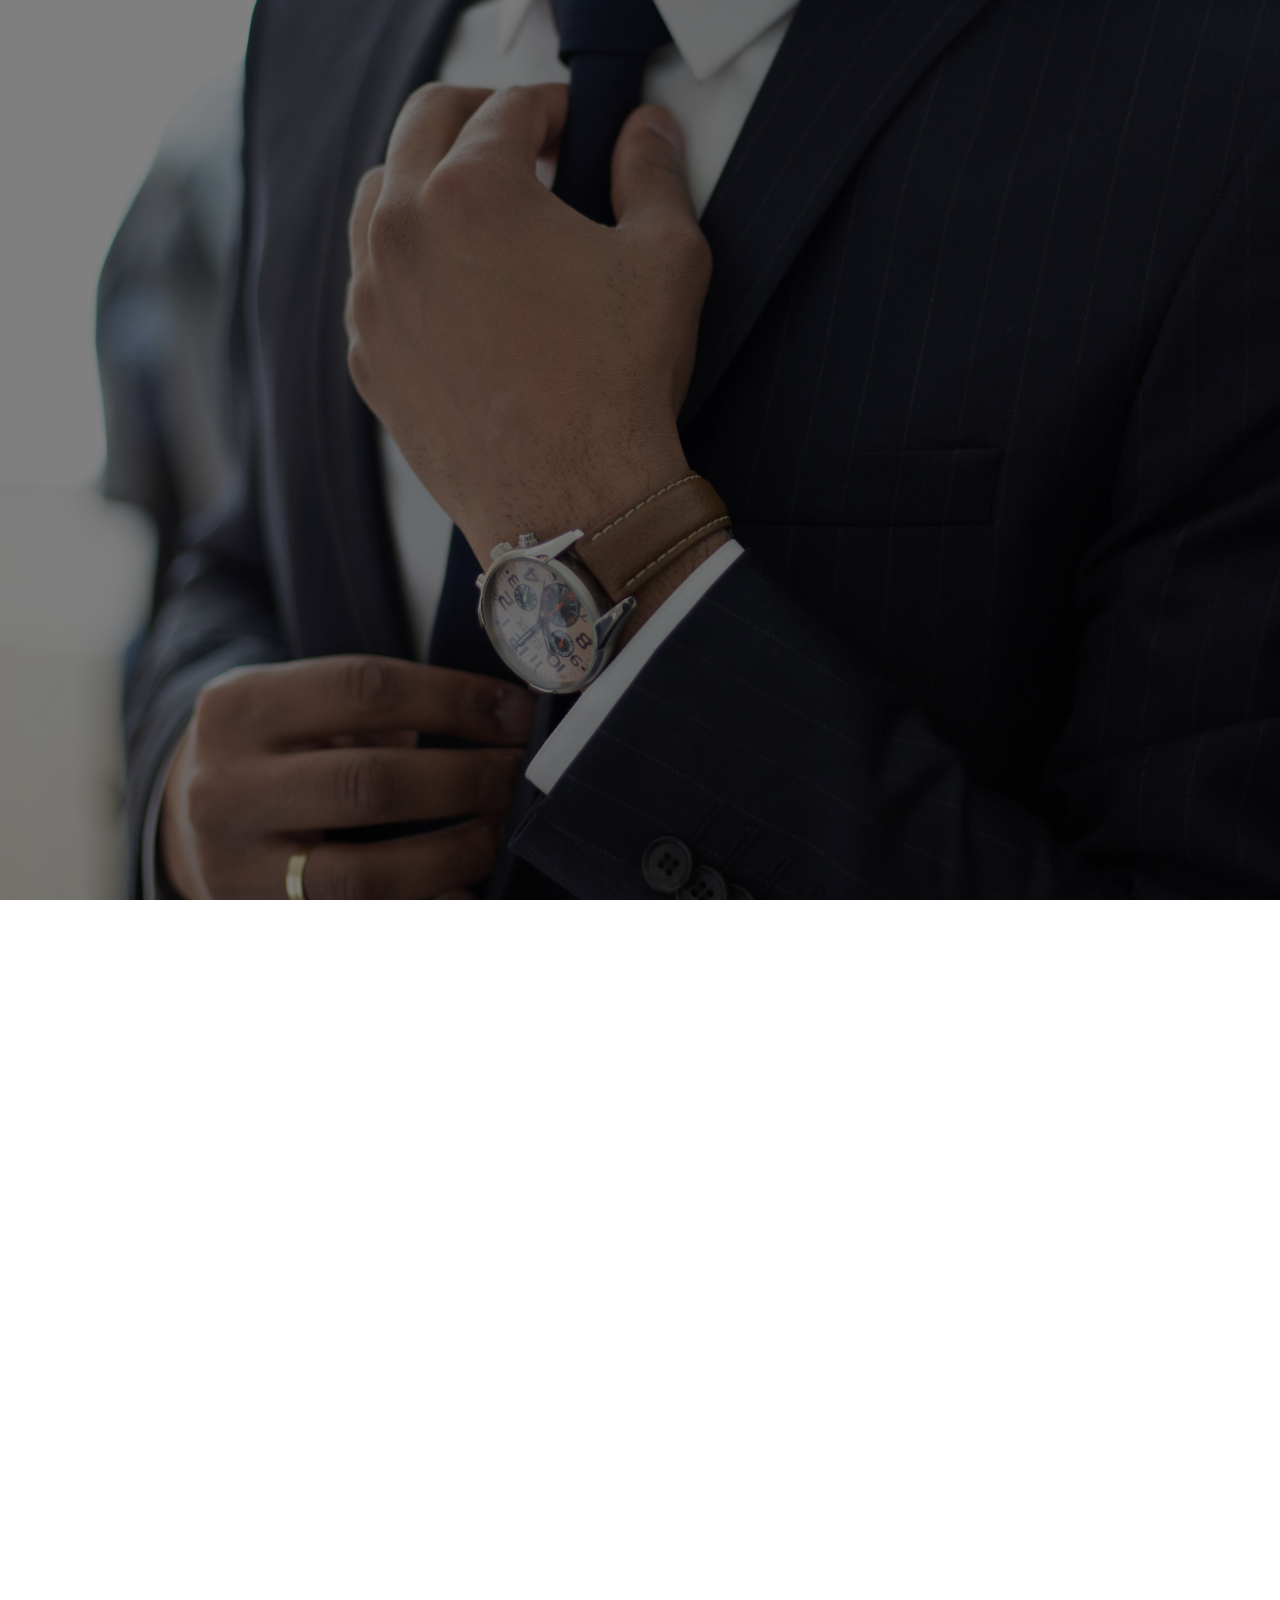
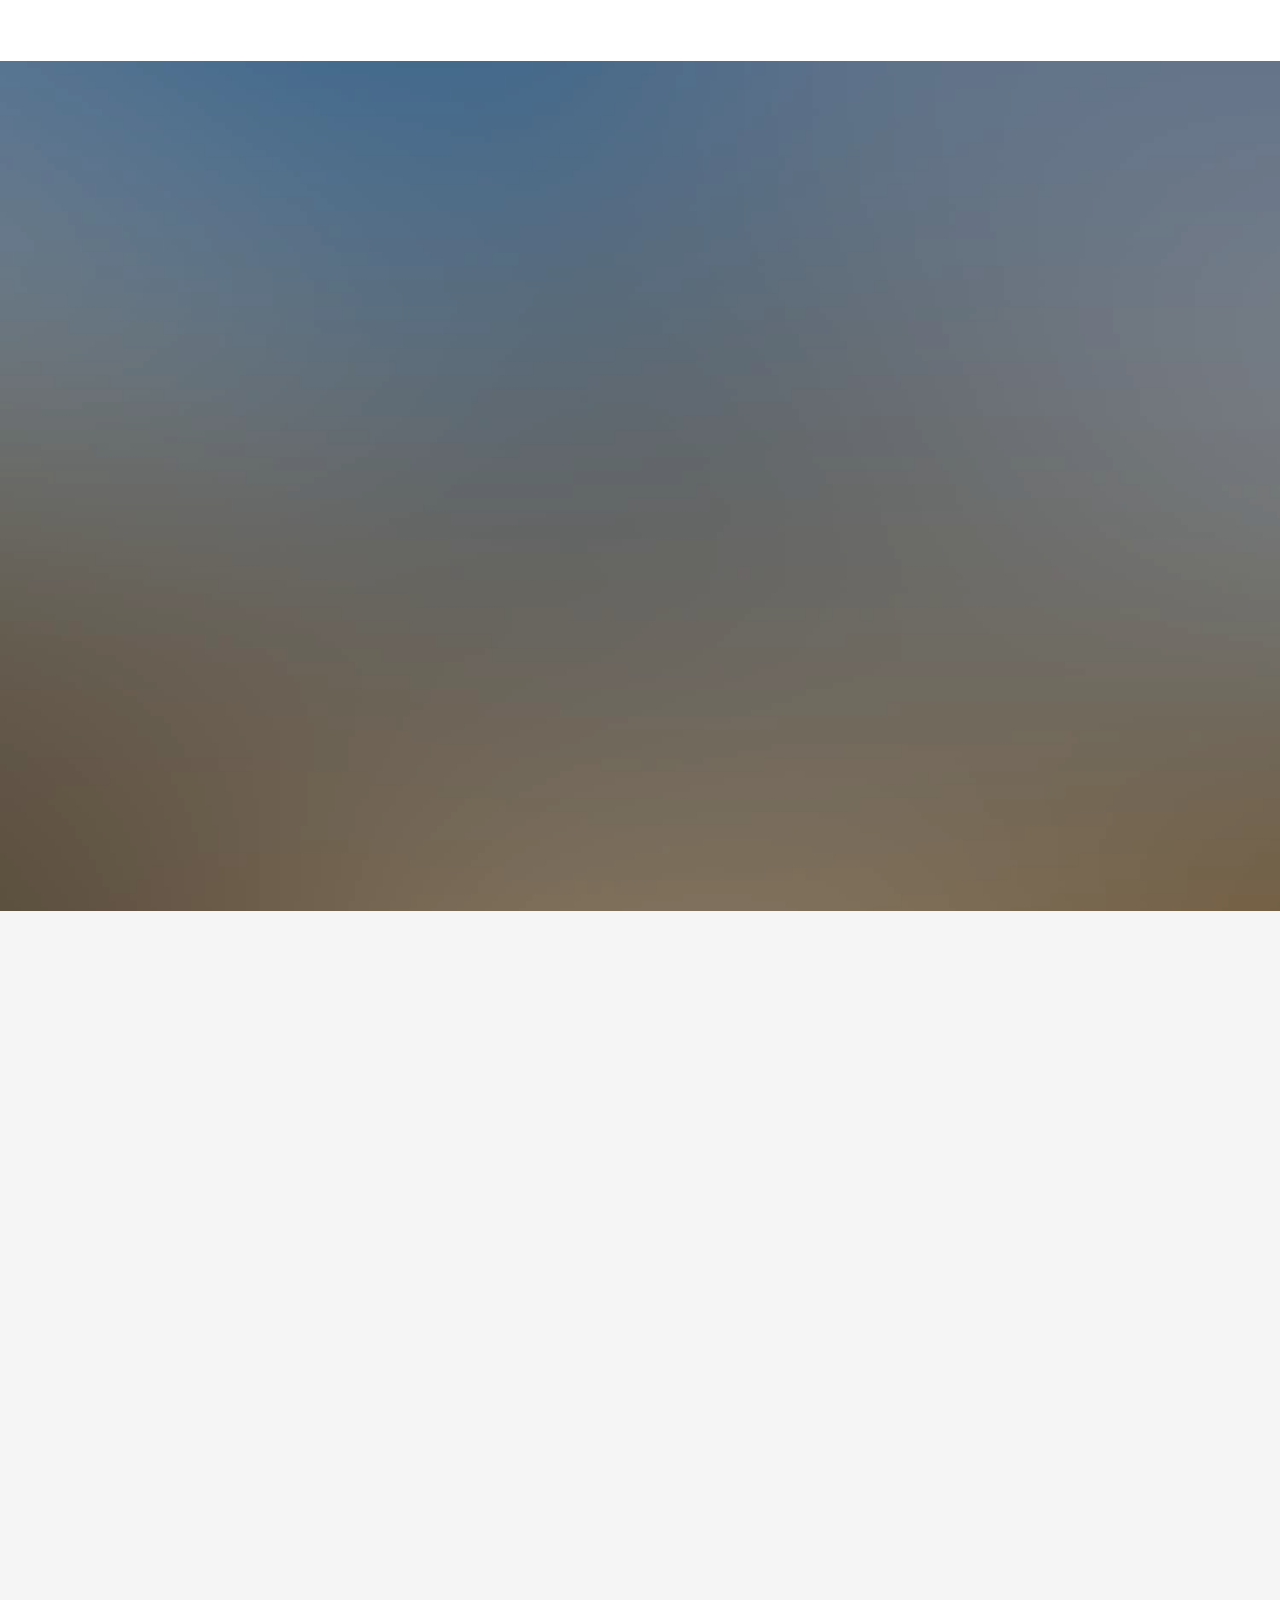
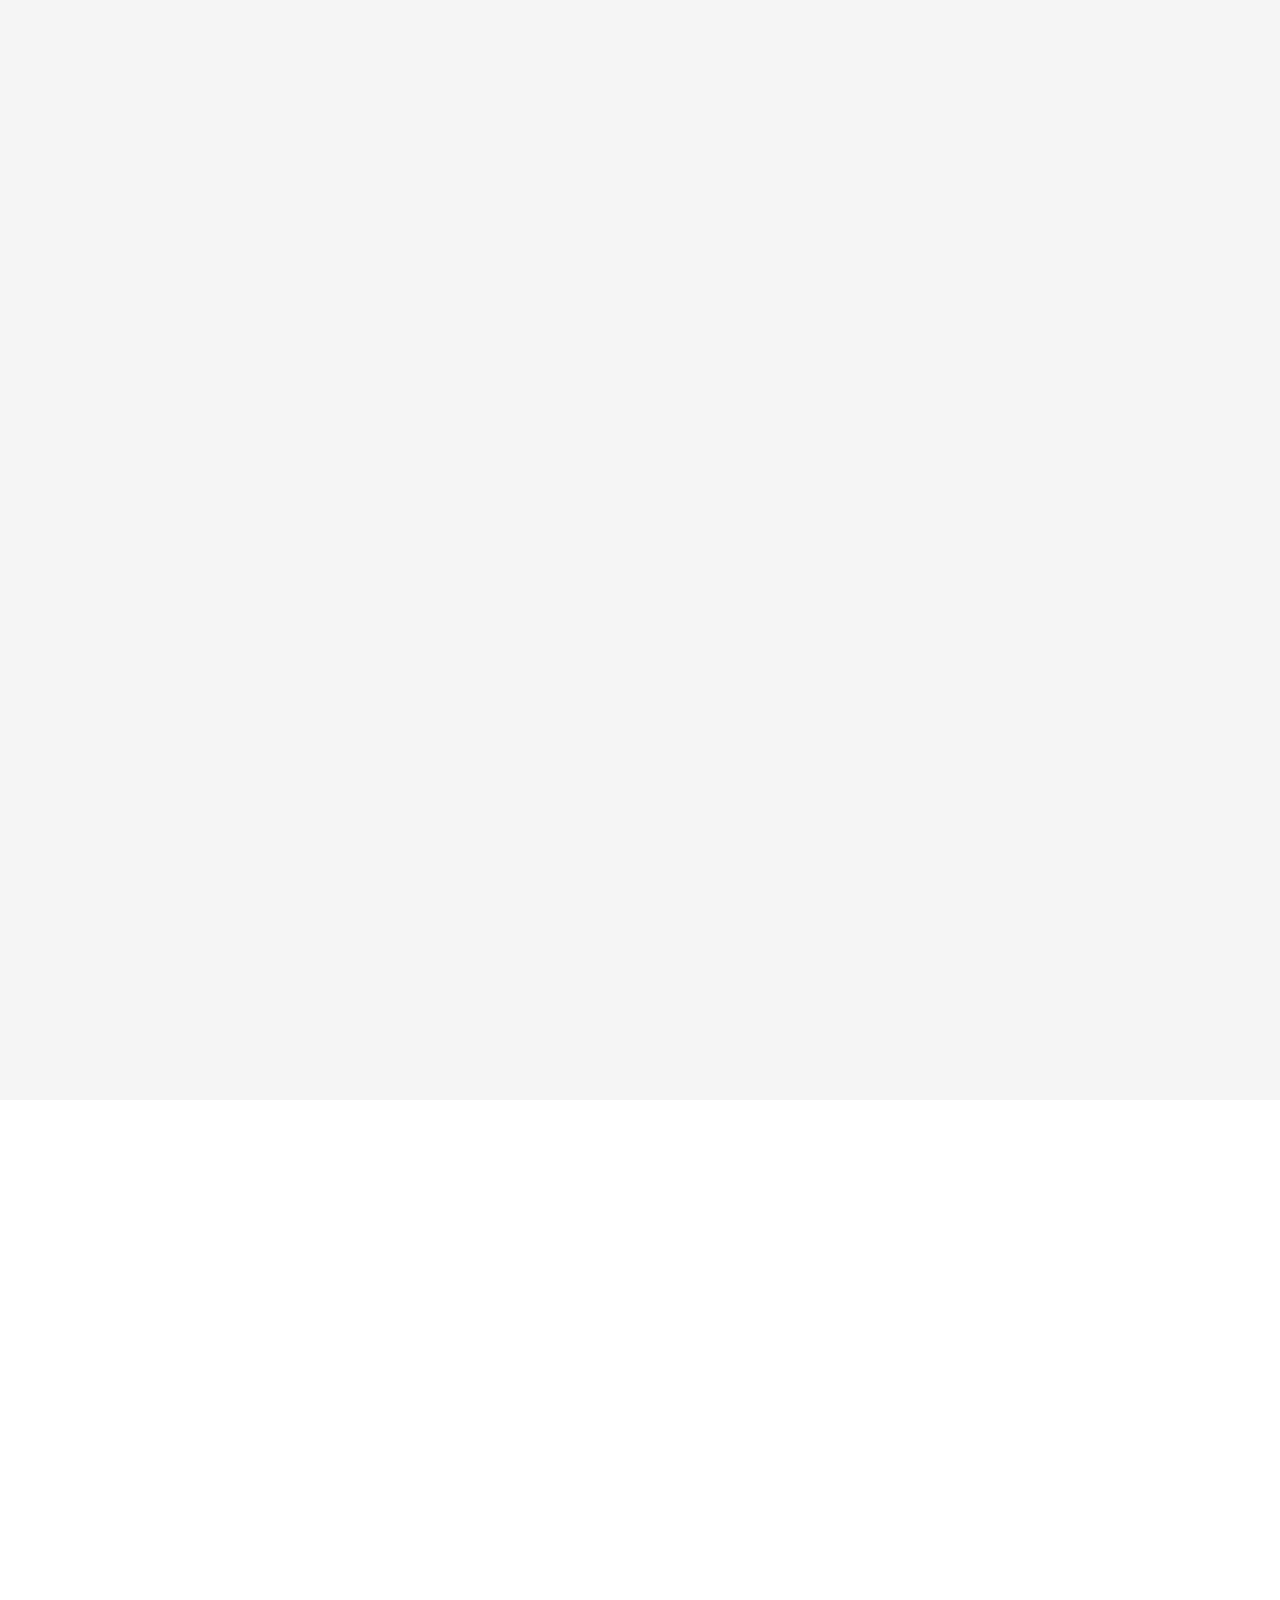
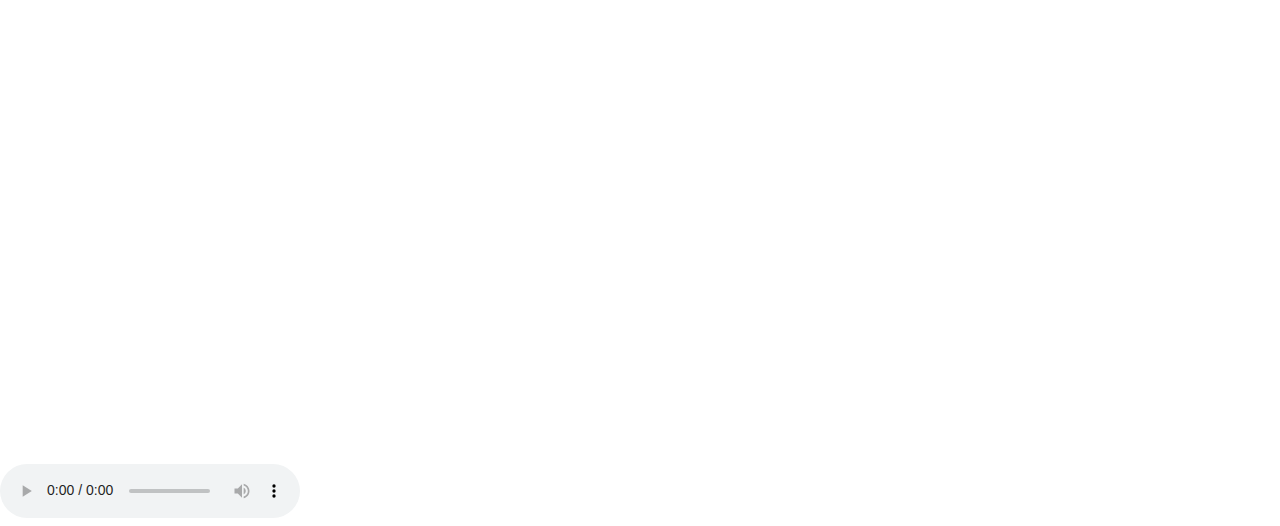
==== index.html @ 7c589dc5 "1" ====
<!DOCTYPE html>
<!--[if lt IE 7]>      <html class="no-js lt-ie9 lt-ie8 lt-ie7"> <![endif]-->
<!--[if IE 7]>         <html class="no-js lt-ie9 lt-ie8"> <![endif]-->
<!--[if IE 8]>         <html class="no-js lt-ie9"> <![endif]-->
<!--[if gt IE 8]><!--> <html class="no-js"> <!--<![endif]-->
	<head>
	<meta charset="utf-8">
	<meta http-equiv="X-UA-Compatible" content="IE=edge">
	<title>Aldian & Nadya Wedding invitation</title>
	<meta name="viewport" content="width=device-width, initial-scale=1">
	<meta name="description" content="Free HTML5 Template by FREEHTML5.CO" />
	<meta name="keywords" content="free html5, free template, free bootstrap, html5, css3, mobile first, responsive" />
	<meta name="author" content="FREEHTML5.CO" />

  <!-- 
	//////////////////////////////////////////////////////

	FREE HTML5 TEMPLATE 
	DESIGNED & DEVELOPED by FREEHTML5.CO
		
	Website: 		http://freehtml5.co/
	Email: 			info@freehtml5.co
	Twitter: 		http://twitter.com/fh5co
	Facebook: 		https://www.facebook.com/fh5co

	//////////////////////////////////////////////////////
	 -->

  	<!-- Facebook and Twitter integration -->
	<meta property="og:title" content=""/>
	<meta property="og:image" content=""/>
	<meta property="og:url" content=""/>
	<meta property="og:site_name" content=""/>
	<meta property="og:description" content=""/>
	<meta name="twitter:title" content="" />
	<meta name="twitter:image" content="" />
	<meta name="twitter:url" content="" />
	<meta name="twitter:card" content="" />

	<link href='https://fonts.googleapis.com/css?family=Work+Sans:400,300,600,400italic,700' rel='stylesheet' type='text/css'>
	<link href="https://fonts.googleapis.com/css?family=Sacramento" rel="stylesheet">
	
	<!-- Animate.css -->
	<link rel="stylesheet" href="css/animate.css">
	<!-- Icomoon Icon Fonts-->
	<link rel="stylesheet" href="css/icomoon.css">
	<!-- Bootstrap  -->
	<link rel="stylesheet" href="css/bootstrap.css">

	<!-- Magnific Popup -->
	<link rel="stylesheet" href="css/magnific-popup.css">

	<!-- Owl Carousel  -->
	<link rel="stylesheet" href="css/owl.carousel.min.css">
	<link rel="stylesheet" href="css/owl.theme.default.min.css">

	<!-- Theme style  -->
	<link rel="stylesheet" href="css/style.css">

	<!-- Modernizr JS -->
	<script src="js/modernizr-2.6.2.min.js"></script>
	<!-- FOR IE9 below -->
	<!--[if lt IE 9]>
	<script src="js/respond.min.js"></script>
	<![endif]-->


	

	</head>
	<body>
		
	<div class="fh5co-loader"></div>
	
	<div id="page">
	<nav class="fh5co-nav" role="navigation">
		<div class="container">
			<div class="row">
				<div class="col-xs-2">
					<div id="fh5co-logo"><a href="index.html">Wedding<strong>.</strong></a></div>
					
				</div>
				<!-- <div class="col-xs-10 text-right menu-1">
					<ul>
						<li class="active"><a href="index.html">Home</a></li>
						<li><a href="about.html">Story</a></li>
						<li class="has-dropdown">
							<a href="services.html">Services</a>
							<ul class="dropdown">
								<li><a href="#">Web Design</a></li>
								<li><a href="#">eCommerce</a></li>
								<li><a href="#">Branding</a></li>
								<li><a href="#">API</a></li> -->
							</ul>
						</li>
						<li class="has-dropdown">
							<a href="gallery.html">Gallery</a>
							<ul class="dropdown">
								<li><a href="#">HTML5</a></li>
								<li><a href="#">CSS3</a></li>
								<li><a href="#">Sass</a></li>
								<li><a href="#">jQuery</a></li>
							</ul>
						</li>
						<li><a href="contact.html">Contact</a></li>
					</ul>
				</div>
			</div>
			
		</div>
	</nav>

	<header id="fh5co-header" class="fh5co-cover" role="banner" style="background-image:url(images/jaz.jpg);" data-stellar-background-ratio="0.5">
		<div class="overlay"></div>
		<div class="container">
			<div class="row">
				<div class="col-md-8 col-md-offset-2 text-center">
					<div class="display-t">
						<div class="display-tc animate-box" data-animate-effect="fadeIn">
							<h1>Aldian &amp; Nadya</h1>
							<h2>We Are Getting Married</h2>
							<div class="simply-countdown simply-countdown-one"></div>
							<!-- <p><a href="#" class="btn btn-default btn-sm">Save the date</a></p> -->
							
						</div>
					</div>
				</div>
			</div>
		</div>
	</header>

	<div id="fh5co-couple">
		<div class="container">
			<div class="row">
				<div class="col-md-8 col-md-offset-2 text-center fh5co-heading animate-box">
					<h2>Hello!</h2>
					<h3>December 8th, 2022 </h3>
					<p>We invited you to celebrate our wedding</p>
				</div>
			</div>
			<div class="couple-wrap animate-box">
				<div class="couple-half">
					<div class="groom">
						<img src="images/profile2.JPEG" alt="groom" class="img-responsive">
					</div>
					<div class="desc-groom">
						<h3>Aldian Ramadhan</h3>
						<p>You know i'm not cool at writing things. But, have i told you how lucky i am to have you in my life? I need you, always. Hope we can stand together for facing all that shit happens in the future. I love you.</p>
					</div>
				</div>
				<p class="heart text-center"><i class="icon-heart2"></i></p>
				<div class="couple-half">
					<div class="bride">
						<img src="images/profile.JPEG" alt="groom" class="img-responsive">
					</div>
					<div class="desc-bride">
						<h3>Nadya Rechtta Utami</h3>
						<p>I already told you, the first time I found you, it felt like there was a cool air that greeted me feeling very peaceful. it turns out that peace is what I have been looking for, thank you for bringing peace into my life, I will be the happiest woman on our wedding day.</p>
					</div>
				</div>
			</div>
		</div>
	</div>

	<div id="fh5co-event" class="fh5co-bg" style="background-image:url(images/img_bg_3.jpg);">
		<div class="overlay"></div>
		<div class="container">
			<div class="row">
				<div class="col-md-8 col-md-offset-2 text-center fh5co-heading animate-box">
					<span>Our Special Events</span>
					<h2>Wedding Events</h2>
				</div>
			</div>
			<div class="row">
				<div class="display-t">
					<div class="display-tc">
						<div class="col-md-10 col-md-offset-1">
							<div class="col-md-6 col-sm-6 text-center">
								<div class="event-wrap animate-box">
									<h3>Main Ceremony</h3>
									<div class="event-col">
										<i class="icon-clock"></i>
										<span>9:00 AM</span>
										<span>8:00 PM</span>
									</div>
									<div class="event-col">
										<i class="icon-calendar"></i>
										<span>Thursday 8</span>
										<span>December, 2022</span>
									</div>
									<p>We really hope you will attend to our wedding because this party will not be memorable without your presence.</p>
									<p> </p>
								</div>
							</div>
							<div class="col-md-6 col-sm-6 text-center">
								<div class="event-wrap animate-box">
									<h3>Here's the Map</h3>
									<!-- <div class="event-col"> -->
										<p><a href="https://goo.gl/maps/DdukNkzrxio6ZBZq5" class="btn btn-default btn-sm">Google Maps</a></p>
										<p>Kp Cirende RT 002 RW 005, Pasir Nangka. Kec Tigaraksa, Kabupaten Tanggerang, Banten.</p>
									</div>
									<!-- <p>alamat</p> -->
								</div>
							</div>
						</div>
					</div>
				</div>
			</div>
		</div>
	</div>

	<div id="fh5co-gallery" class="fh5co-section-gray">
		<div class="container">
			<div class="row">
				<div class="col-md-8 col-md-offset-2 text-center fh5co-heading animate-box">
					<span>Our Memories</span>
					<h2>Wedding Gallery</h2>
					<p>After a year passed, we got to know each other and this relationship deepened despite the many arguments we had, when distance separated us and we met again it was like we fell in love again so we both decided to live together because we realized that we needed each other.</p>
				</div>
			</div>
			<div class="row row-bottom-padded-md">
				<div class="col-md-12">
					<ul id="fh5co-gallery-list">
						
						<li class="one-third animate-box" data-animate-effect="fadeIn" style="background-image: url(images/9.jpg); "> 
						<a href="images/9.jpg">
							<div class="case-studies-summary">
								<span></span>
								<h2></h2>
							</div>
						</a>
					</li>
					<li class="one-third animate-box" data-animate-effect="fadeIn" style="background-image: url(images/10.jpg); ">
						<a href="images/10.jpg" class="color-2">
							<div class="case-studies-summary">
								<span></span>
								<h2></h2>
							</div>
						</a>
					</li>


					<li class="one-third animate-box" data-animate-effect="fadeIn" style="background-image: url(images/11.jpg); ">
						<a href="images/11.jpg" class="color-3">
							<div class="case-studies-summary">
								<span> </span>
								<h2></h2>
							</div>
						</a>
					</li>
					<li class="one-third animate-box" data-animate-effect="fadeIn" style="background-image: url(images/4.jpg); ">
						<a href="images/4.jpg" class="color-4">
							<div class="case-studies-summary">
								<span> </span>
								<h2></h2>
							</div>
						</a>
					</li>

						<li class="one-third animate-box" data-animate-effect="fadeIn" style="background-image: url(images/14.jpg); ">
							<a href="images/14.jpg" class="color-3">
								<div class="case-studies-summary">
									<span></span>
									<h2></h2>
								</div>
							</a>
						</li>
						<li class="one-third animate-box" data-animate-effect="fadeIn" style="background-image: url(images/5.jpg); ">
							<a href="images/5.jpg" class="color-4">
								<div class="case-studies-summary">
									<span></span>
									<h2></h2>
								</div>
							</a>
						</li>

						<li class="one-third animate-box" data-animate-effect="fadeIn" style="background-image: url(images/7.jpg); ">
							<a href="images/7.jpg" class="color-4">
								<div class="case-studies-summary">
									<span></span>
									<h2></h2>
								</div>
							</a>
						</li>

						<li class="one-third animate-box" data-animate-effect="fadeIn" style="background-image: url(images/6.jpg); "> 
							<a href="images/6.jpg" class="color-5">
								<div class="case-studies-summary">
									<span></span>
									<h2></h2>
								</div>
							</a>
						</li>
						<li class="one-third animate-box" data-animate-effect="fadeIn" style="background-image: url(images/8.jpg); ">
							<a href="images/8.jpg" class="color-6">
								<div class="case-studies-summary">
									<span></span>
									<h2></h2>
								</div>
							</a>
						</li>
					</ul>		
				</div>
			</div>
		</div>
	</div>

	<div id="fh5co-testimonial">
		<div class="container">
			<div class="row">
				<div class="row animate-box">
					<div class="col-md-8 col-md-offset-2 text-center fh5co-heading">
						<span>Best Wishes</span>
						<h2>Friends Wishes</h2>
					</div>
				</div>
				<div class="row">
					<div class="col-md-12 animate-box">
						<div class="wrap-testimony">
							<div class="owl-carousel-fullwidth">
								<div class="item">
									<div class="testimony-slide active text-center">
										<figure>
											<img src="images/couple-1.jpg" alt="user">
										</figure>
										<span>Hilman Hibabullah</a></span>
										<blockquote>
											<p>bisa nikah juga yak</p>
										</blockquote>
									</div>
								</div>
								<div class="item">
									<div class="testimony-slide active text-center">
										<figure>
											<img src="images/couple-2.jpg" alt="user">
										</figure>
										<span>Maya </a></span>
										<blockquote>
											<p>Akhirnyaaa setelah sekian purnama ketemu juga sang belawahan jiwa...
												Semoga kelak jadi keluarga bahagia yang Sakinah Mawaddah Warahmah.
												Di beri anak-anak yang soleh & solehah </p>
										</blockquote>
									</div>
								</div>
								<div class="item">
									<div class="testimony-slide active text-center">
										<figure>
											<img src="images/couple-2.jpg" alt="user">
										</figure>
										<span>Adi Supriadi <a href="#" class="twitter">Twitter</a></span>
										<blockquote>
											<p>Happy wedding buat aldian dan nadya, semoga diberikan kelancaran acaranya dan dijadikan keluarga sakinah mawaddah warrohmah aamiin ..... 🤲
												Sorry banget gua blm bisa datang ye al. 🙏🙏😓</p>
										</blockquote>
									</div>
								</div>
								<div class="item">
									<div class="testimony-slide active text-center">
										<figure>
											<img src="images/couple-3.jpg" alt="user">
										</figure>
										<span>Latusya</a></span>
										<blockquote>
											<p>congratulation for my great, lucky, handsome and beauty brides, finally engga jagaian jodoh orang lagi" 😂</p>
										</blockquote>
									</div>
								</div>
							</div>
						</div>
					</div>
				</div>
			</div>
		</div>

		
	</div>

	<!-- <div id="fh5co-services" class="fh5co-section-gray">
		<div class="container">
			
			<div class="row animate-box">
				<div class="col-md-8 col-md-offset-2 text-center fh5co-heading">
					<h2>We Offer Services</h2>
					<p>Dignissimos asperiores vitae velit veniam totam fuga molestias accusamus alias autem provident. Odit ab aliquam dolor eius.</p>
				</div>
			</div>

			<div class="row">
				<div class="col-md-6">
					<div class="feature-left animate-box" data-animate-effect="fadeInLeft">
						<span class="icon">
							<i class="icon-calendar"></i>
						</span>
						<div class="feature-copy">
							<h3>We Organized Events</h3>
							<p>Facilis ipsum reprehenderit nemo molestias. Aut cum mollitia reprehenderit. Eos cumque dicta adipisci architecto culpa amet.</p>
						</div>
					</div>

					<div class="feature-left animate-box" data-animate-effect="fadeInLeft">
						<span class="icon">
							<i class="icon-image"></i>
						</span>
						<div class="feature-copy">
							<h3>Photoshoot</h3>
							<p>Facilis ipsum reprehenderit nemo molestias. Aut cum mollitia reprehenderit. Eos cumque dicta adipisci architecto culpa amet.</p>
						</div>
					</div>

					<div class="feature-left animate-box" data-animate-effect="fadeInLeft">
						<span class="icon">
							<i class="icon-video"></i>
						</span>
						<div class="feature-copy">
							<h3>Video Editing</h3>
							<p>Facilis ipsum reprehenderit nemo molestias. Aut cum mollitia reprehenderit. Eos cumque dicta adipisci architecto culpa amet.</p>
						</div>
					</div>

				</div>

				<div class="col-md-6 animate-box">
					<div class="fh5co-video fh5co-bg" style="background-image: url(images/img_bg_3.jpg); ">
						<a href="https://vimeo.com/channels/staffpicks/93951774" class="popup-vimeo"><i class="icon-video2"></i></a>
						<div class="overlay"></div>
					</div>
				</div>
			</div>

			
		</div>
	</div> -->


	<!-- <div id="fh5co-started" class="fh5co-bg" style="background-image:url(images/img_bg_4.jpg);">
		<div class="overlay"></div>
		<div class="container">
			<div class="row animate-box">
				<div class="col-md-8 col-md-offset-2 text-center fh5co-heading">
					<h2>Are You Attending?</h2>
					<p>Please Fill-up the form to notify you that you're attending. Thanks.</p>
				</div>
			</div>
			<div class="row animate-box">
				<div class="col-md-10 col-md-offset-1">
					<form class="form-inline">
						<div class="col-md-4 col-sm-4">
							<div class="form-group">
								<label for="name" class="sr-only">Name</label>
								<input type="name" class="form-control" id="name" placeholder="Name">
							</div>
						</div>
						<div class="col-md-4 col-sm-4">
							<div class="form-group">
								<label for="email" class="sr-only">Email</label>
								<input type="email" class="form-control" id="email" placeholder="Email">
							</div>
						</div>
						<div class="col-md-4 col-sm-4">
							<button type="submit" class="btn btn-default btn-block">I am Attending</button>
						</div>
					</form>
				</div>
			</div>
		</div>
	</div> -->

	<footer id="fh5co-footer" role="contentinfo">
		<div class="container">

			<div class="row copyright">
				<div class="col-md-12 text-center">
					<p>
						<!-- <small class="block">&copy; 2016 Free HTML5. All Rights Reserved.</small> 
						<small class="block">Designed by <a href="http://freehtml5.co/" target="_blank">FREEHTML5.co</a> Demo Images: <a href="http://unsplash.co/" target="_blank">Unsplash</a></small> -->
					</p>
					<p>
						<ul class="fh5co-social-icons">
							<!-- <li><a href="#"><i class="icon-twitter"></i></a></li>
							<li><a href="#"><i class="icon-facebook"></i></a></li>
							<li><a href="#"><i class="icon-linkedin"></i></a></li>
							<li><a href="#"><i class="icon-dribbble"></i></a></li> -->
						</ul>
					</p>
				</div>
			</div>

		</div>
	</footer>
	</div>

	<div class="gototop js-top">
		<a href="#" class="js-gotop"><i class="icon-arrow-up"></i></a>
	</div>
		<!-- <audio id="myAudio" loop="loop" src="lagu/theone-.mp3" type="audio/mp3"></audio>
		<i class="fa fa-music"></i> -->
		<audio controls autoplay>
			<source src="lagu/theone-.mp3" type="audio/mp3"/>
		</audio>

	<!-- jQuery -->
	<script src="js/jquery.min.js"></script>
	<!-- jQuery Easing -->
	<script src="js/jquery.easing.1.3.js"></script>
	<!-- Bootstrap -->
	<script src="js/bootstrap.min.js"></script>
	<!-- Waypoints -->
	<script src="js/jquery.waypoints.min.js"></script>
	<!-- Carousel -->
	<script src="js/owl.carousel.min.js"></script>
	<!-- countTo -->
	<script src="js/jquery.countTo.js"></script>

	<!-- Stellar -->
	<script src="js/jquery.stellar.min.js"></script>
	<!-- Magnific Popup -->
	<script src="js/jquery.magnific-popup.min.js"></script>
	<script src="js/magnific-popup-options.js"></script>

	<!-- // <script src="https://cdnjs.cloudflare.com/ajax/libs/prism/0.0.1/prism.min.js"></script> -->
	<script src="js/simplyCountdown.js"></script>
	<!-- Main -->
	<script src="js/main.js"></script>

	<script>
    var d = new Date(new Date().getTime() + 200 * 120 * 120 * 2000);

    // default example
    simplyCountdown('.simply-countdown-one', {
        year: d.getFullYear(),
        month: d.getMonth() + 1,
        day: d.getDate()
    });

    //jQuery example
    $('#simply-countdown-losange').simplyCountdown({
        year: d.getFullYear(),
        month: d.getMonth() + 1,
        day: d.getDate(),
        enableUtc: false
    });
</script>

	</body>
</html>
---- css/icomoon.css ----
@font-face {
  font-family: 'icomoon';
  src:  url('../fonts/icomoon/icomoon.eot?6iuir');
  src:  url('../fonts/icomoon/icomoon.eot?6iuir#iefix') format('embedded-opentype'),
    url('../fonts/icomoon/icomoon.ttf?6iuir') format('truetype'),
    url('../fonts/icomoon/icomoon.woff?6iuir') format('woff'),
    url('../fonts/icomoon/icomoon.svg?6iuir#icomoon') format('svg');
  font-weight: normal;
  font-style: normal;
}

[class^="icon-"], [class*=" icon-"] {
  /* use !important to prevent issues with browser extensions that change fonts */
  font-family: 'icomoon' !important;
  speak: none;
  font-style: normal;
  font-weight: normal;
  font-variant: normal;
  text-transform: none;
  line-height: 1;

  /* Better Font Rendering =========== */
  -webkit-font-smoothing: antialiased;
  -moz-osx-font-smoothing: grayscale;
}

.icon-eye:before {
  content: "\e000";
}
.icon-paper-clip:before {
  content: "\e001";
}
.icon-mail:before {
  content: "\e002";
}
.icon-toggle:before {
  content: "\e003";
}
.icon-layout:before {
  content: "\e004";
}
.icon-link:before {
  content: "\e005";
}
.icon-bell:before {
  content: "\e006";
}
.icon-lock:before {
  content: "\e007";
}
.icon-unlock:before {
  content: "\e008";
}
.icon-ribbon:before {
  content: "\e009";
}
.icon-image:before {
  content: "\e010";
}
.icon-signal:before {
  content: "\e011";
}
.icon-target:before {
  content: "\e012";
}
.icon-clipboard:before {
  content: "\e013";
}
.icon-clock:before {
  content: "\e014";
}
.icon-watch:before {
  content: "\e015";
}
.icon-air-play:before {
  content: "\e016";
}
.icon-camera:before {
  content: "\e017";
}
.icon-video:before {
  content: "\e018";
}
.icon-disc:before {
  content: "\e019";
}
.icon-printer:before {
  content: "\e020";
}
.icon-monitor:before {
  content: "\e021";
}
.icon-server:before {
  content: "\e022";
}
.icon-cog:before {
  content: "\e023";
}
.icon-heart:before {
  content: "\e024";
}
.icon-paragraph:before {
  content: "\e025";
}
.icon-align-justify:before {
  content: "\e026";
}
.icon-align-left:before {
  content: "\e027";
}
.icon-align-center:before {
  content: "\e028";
}
.icon-align-right:before {
  content: "\e029";
}
.icon-book:before {
  content: "\e030";
}
.icon-layers:before {
  content: "\e031";
}
.icon-stack:before {
  content: "\e032";
}
.icon-stack-2:before {
  content: "\e033";
}
.icon-paper:before {
  content: "\e034";
}
.icon-paper-stack:before {
  content: "\e035";
}
.icon-search:before {
  content: "\e036";
}
.icon-zoom-in:before {
  content: "\e037";
}
.icon-zoom-out:before {
  content: "\e038";
}
.icon-reply:before {
  content: "\e039";
}
.icon-circle-plus:before {
  content: "\e040";
}
.icon-circle-minus:before {
  content: "\e041";
}
.icon-circle-check:before {
  content: "\e042";
}
.icon-circle-cross:before {
  content: "\e043";
}
.icon-square-plus:before {
  content: "\e044";
}
.icon-square-minus:before {
  content: "\e045";
}
.icon-square-check:before {
  content: "\e046";
}
.icon-square-cross:before {
  content: "\e047";
}
.icon-microphone:before {
  content: "\e048";
}
.icon-record:before {
  content: "\e049";
}
.icon-skip-back:before {
  content: "\e050";
}
.icon-rewind:before {
  content: "\e051";
}
.icon-play:before {
  content: "\e052";
}
.icon-pause:before {
  content: "\e053";
}
.icon-stop:before {
  content: "\e054";
}
.icon-fast-forward:before {
  content: "\e055";
}
.icon-skip-forward:before {
  content: "\e056";
}
.icon-shuffle:before {
  content: "\e057";
}
.icon-repeat:before {
  content: "\e058";
}
.icon-folder:before {
  content: "\e059";
}
.icon-umbrella:before {
  content: "\e060";
}
.icon-moon:before {
  content: "\e061";
}
.icon-thermometer:before {
  content: "\e062";
}
.icon-drop:before {
  content: "\e063";
}
.icon-sun:before {
  content: "\e064";
}
.icon-cloud:before {
  content: "\e065";
}
.icon-cloud-upload:before {
  content: "\e066";
}
.icon-cloud-download:before {
  content: "\e067";
}
.icon-upload:before {
  content: "\e068";
}
.icon-download:before {
  content: "\e069";
}
.icon-location:before {
  content: "\e070";
}
.icon-location-2:before {
  content: "\e071";
}
.icon-map:before {
  content: "\e072";
}
.icon-battery:before {
  content: "\e073";
}
.icon-head:before {
  content: "\e074";
}
.icon-briefcase:before {
  content: "\e075";
}
.icon-speech-bubble:before {
  content: "\e076";
}
.icon-anchor:before {
  content: "\e077";
}
.icon-globe:before {
  content: "\e078";
}
.icon-box:before {
  content: "\e079";
}
.icon-reload:before {
  content: "\e080";
}
.icon-share:before {
  content: "\e081";
}
.icon-marquee:before {
  content: "\e082";
}
.icon-marquee-plus:before {
  content: "\e083";
}
.icon-marquee-minus:before {
  content: "\e084";
}
.icon-tag:before {
  content: "\e085";
}
.icon-power:before {
  content: "\e086";
}
.icon-command:before {
  content: "\e087";
}
.icon-alt:before {
  content: "\e088";
}
.icon-esc:before {
  content: "\e089";
}
.icon-bar-graph:before {
  content: "\e090";
}
.icon-bar-graph-2:before {
  content: "\e091";
}
.icon-pie-graph:before {
  content: "\e092";
}
.icon-star:before {
  content: "\e093";
}
.icon-arrow-left:before {
  content: "\e094";
}
.icon-arrow-right:before {
  content: "\e095";
}
.icon-arrow-up:before {
  content: "\e096";
}
.icon-arrow-down:before {
  content: "\e097";
}
.icon-volume:before {
  content: "\e098";
}
.icon-mute:before {
  content: "\e099";
}
.icon-content-right:before {
  content: "\e100";
}
.icon-content-left:before {
  content: "\e101";
}
.icon-grid:before {
  content: "\e102";
}
.icon-grid-2:before {
  content: "\e103";
}
.icon-columns:before {
  content: "\e104";
}
.icon-loader:before {
  content: "\e105";
}
.icon-bag:before {
  content: "\e106";
}
.icon-ban:before {
  content: "\e107";
}
.icon-flag:before {
  content: "\e108";
}
.icon-trash:before {
  content: "\e109";
}
.icon-expand:before {
  content: "\e110";
}
.icon-contract:before {
  content: "\e111";
}
.icon-maximize:before {
  content: "\e112";
}
.icon-minimize:before {
  content: "\e113";
}
.icon-plus:before {
  content: "\e114";
}
.icon-minus:before {
  content: "\e115";
}
.icon-check:before {
  content: "\e116";
}
.icon-cross:before {
  content: "\e117";
}
.icon-move:before {
  content: "\e118";
}
.icon-delete:before {
  content: "\e119";
}
.icon-menu:before {
  content: "\e120";
}
.icon-archive:before {
  content: "\e121";
}
.icon-inbox:before {
  content: "\e122";
}
.icon-outbox:before {
  content: "\e123";
}
.icon-file:before {
  content: "\e124";
}
.icon-file-add:before {
  content: "\e125";
}
.icon-file-subtract:before {
  content: "\e126";
}
.icon-help:before {
  content: "\e127";
}
.icon-open:before {
  content: "\e128";
}
.icon-ellipsis:before {
  content: "\e129";
}
.icon-add-to-list:before {
  content: "\e900";
}
.icon-classic-computer:before {
  content: "\e901";
}
.icon-controller-fast-backward:before {
  content: "\e902";
}
.icon-creative-commons-attribution:before {
  content: "\e903";
}
.icon-creative-commons-noderivs:before {
  content: "\e904";
}
.icon-creative-commons-noncommercial-eu:before {
  content: "\e905";
}
.icon-creative-commons-noncommercial-us:before {
  content: "\e906";
}
.icon-creative-commons-public-domain:before {
  content: "\e907";
}
.icon-creative-commons-remix:before {
  content: "\e908";
}
.icon-creative-commons-share:before {
  content: "\e909";
}
.icon-creative-commons-sharealike:before {
  content: "\e90a";
}
.icon-creative-commons:before {
  content: "\e90b";
}
.icon-document-landscape:before {
  content: "\e90c";
}
.icon-remove-user:before {
  content: "\e90d";
}
.icon-warning:before {
  content: "\e90e";
}
.icon-arrow-bold-down:before {
  content: "\e90f";
}
.icon-arrow-bold-left:before {
  content: "\e910";
}
.icon-arrow-bold-right:before {
  content: "\e911";
}
.icon-arrow-bold-up:before {
  content: "\e912";
}
.icon-arrow-down2:before {
  content: "\e913";
}
.icon-arrow-left2:before {
  content: "\e914";
}
.icon-arrow-long-down:before {
  content: "\e915";
}
.icon-arrow-long-left:before {
  content: "\e916";
}
.icon-arrow-long-right:before {
  content: "\e917";
}
.icon-arrow-long-up:before {
  content: "\e918";
}
.icon-arrow-right2:before {
  content: "\e919";
}
.icon-arrow-up2:before {
  content: "\e91a";
}
.icon-arrow-with-circle-down:before {
  content: "\e91b";
}
.icon-arrow-with-circle-left:before {
  content: "\e91c";
}
.icon-arrow-with-circle-right:before {
  content: "\e91d";
}
.icon-arrow-with-circle-up:before {
  content: "\e91e";
}
.icon-bookmark:before {
  content: "\e91f";
}
.icon-bookmarks:before {
  content: "\e920";
}
.icon-chevron-down:before {
  content: "\e921";
}
.icon-chevron-left:before {
  content: "\e922";
}
.icon-chevron-right:before {
  content: "\e923";
}
.icon-chevron-small-down:before {
  content: "\e924";
}
.icon-chevron-small-left:before {
  content: "\e925";
}
.icon-chevron-small-right:before {
  content: "\e926";
}
.icon-chevron-small-up:before {
  content: "\e927";
}
.icon-chevron-thin-down:before {
  content: "\e928";
}
.icon-chevron-thin-left:before {
  content: "\e929";
}
.icon-chevron-thin-right:before {
  content: "\e92a";
}
.icon-chevron-thin-up:before {
  content: "\e92b";
}
.icon-chevron-up:before {
  content: "\e92c";
}
.icon-chevron-with-circle-down:before {
  content: "\e92d";
}
.icon-chevron-with-circle-left:before {
  content: "\e92e";
}
.icon-chevron-with-circle-right:before {
  content: "\e92f";
}
.icon-chevron-with-circle-up:before {
  content: "\e930";
}
.icon-cloud2:before {
  content: "\e931";
}
.icon-controller-fast-forward:before {
  content: "\e932";
}
.icon-controller-jump-to-start:before {
  content: "\e933";
}
.icon-controller-next:before {
  content: "\e934";
}
.icon-controller-paus:before {
  content: "\e935";
}
.icon-controller-play:before {
  content: "\e936";
}
.icon-controller-record:before {
  content: "\e937";
}
.icon-controller-stop:before {
  content: "\e938";
}
.icon-controller-volume:before {
  content: "\e939";
}
.icon-dot-single:before {
  content: "\e93a";
}
.icon-dots-three-horizontal:before {
  content: "\e93b";
}
.icon-dots-three-vertical:before {
  content: "\e93c";
}
.icon-dots-two-horizontal:before {
  content: "\e93d";
}
.icon-dots-two-vertical:before {
  content: "\e93e";
}
.icon-download2:before {
  content: "\e93f";
}
.icon-emoji-flirt:before {
  content: "\e940";
}
.icon-flow-branch:before {
  content: "\e941";
}
.icon-flow-cascade:before {
  content: "\e942";
}
.icon-flow-line:before {
  content: "\e943";
}
.icon-flow-parallel:before {
  content: "\e944";
}
.icon-flow-tree:before {
  content: "\e945";
}
.icon-install:before {
  content: "\e946";
}
.icon-layers2:before {
  content: "\e947";
}
.icon-open-book:before {
  content: "\e948";
}
.icon-resize-100:before {
  content: "\e949";
}
.icon-resize-full-screen:before {
  content: "\e94a";
}
.icon-save:before {
  content: "\e94b";
}
.icon-select-arrows:before {
  content: "\e94c";
}
.icon-sound-mute:before {
  content: "\e94d";
}
.icon-sound:before {
  content: "\e94e";
}
.icon-trash2:before {
  content: "\e94f";
}
.icon-triangle-down:before {
  content: "\e950";
}
.icon-triangle-left:before {
  content: "\e951";
}
.icon-triangle-right:before {
  content: "\e952";
}
.icon-triangle-up:before {
  content: "\e953";
}
.icon-uninstall:before {
  content: "\e954";
}
.icon-upload-to-cloud:before {
  content: "\e955";
}
.icon-upload2:before {
  content: "\e956";
}
.icon-add-user:before {
  content: "\e957";
}
.icon-address:before {
  content: "\e958";
}
.icon-adjust:before {
  content: "\e959";
}
.icon-air:before {
  content: "\e95a";
}
.icon-aircraft-landing:before {
  content: "\e95b";
}
.icon-aircraft-take-off:before {
  content: "\e95c";
}
.icon-aircraft:before {
  content: "\e95d";
}
.icon-align-bottom:before {
  content: "\e95e";
}
.icon-align-horizontal-middle:before {
  content: "\e95f";
}
.icon-align-left2:before {
  content: "\e960";
}
.icon-align-right2:before {
  content: "\e961";
}
.icon-align-top:before {
  content: "\e962";
}
.icon-align-vertical-middle:before {
  content: "\e963";
}
.icon-archive2:before {
  content: "\e964";
}
.icon-area-graph:before {
  content: "\e965";
}
.icon-attachment:before {
  content: "\e966";
}
.icon-awareness-ribbon:before {
  content: "\e967";
}
.icon-back-in-time:before {
  content: "\e968";
}
.icon-back:before {
  content: "\e969";
}
.icon-bar-graph2:before {
  content: "\e96a";
}
.icon-battery2:before {
  content: "\e96b";
}
.icon-beamed-note:before {
  content: "\e96c";
}
.icon-bell2:before {
  content: "\e96d";
}
.icon-blackboard:before {
  content: "\e96e";
}
.icon-block:before {
  content: "\e96f";
}
.icon-book2:before {
  content: "\e970";
}
.icon-bowl:before {
  content: "\e971";
}
.icon-box2:before {
  content: "\e972";
}
.icon-briefcase2:before {
  content: "\e973";
}
.icon-browser:before {
  content: "\e974";
}
.icon-brush:before {
  content: "\e975";
}
.icon-bucket:before {
  content: "\e976";
}
.icon-cake:before {
  content: "\e977";
}
.icon-calculator:before {
  content: "\e978";
}
.icon-calendar:before {
  content: "\e979";
}
.icon-camera2:before {
  content: "\e97a";
}
.icon-ccw:before {
  content: "\e97b";
}
.icon-chat:before {
  content: "\e97c";
}
.icon-check2:before {
  content: "\e97d";
}
.icon-circle-with-cross:before {
  content: "\e97e";
}
.icon-circle-with-minus:before {
  content: "\e97f";
}
.icon-circle-with-plus:before {
  content: "\e980";
}
.icon-circle:before {
  content: "\e981";
}
.icon-circular-graph:before {
  content: "\e982";
}
.icon-clapperboard:before {
  content: "\e983";
}
.icon-clipboard2:before {
  content: "\e984";
}
.icon-clock2:before {
  content: "\e985";
}
.icon-code:before {
  content: "\e986";
}
.icon-cog2:before {
  content: "\e987";
}
.icon-colours:before {
  content: "\e988";
}
.icon-compass:before {
  content: "\e989";
}
.icon-copy:before {
  content: "\e98a";
}
.icon-credit-card:before {
  content: "\e98b";
}
.icon-credit:before {
  content: "\e98c";
}
.icon-cross2:before {
  content: "\e98d";
}
.icon-cup:before {
  content: "\e98e";
}
.icon-cw:before {
  content: "\e98f";
}
.icon-cycle:before {
  content: "\e990";
}
.icon-database:before {
  content: "\e991";
}
.icon-dial-pad:before {
  content: "\e992";
}
.icon-direction:before {
  content: "\e993";
}
.icon-document:before {
  content: "\e994";
}
.icon-documents:before {
  content: "\e995";
}
.icon-drink:before {
  content: "\e996";
}
.icon-drive:before {
  content: "\e997";
}
.icon-drop2:before {
  content: "\e998";
}
.icon-edit:before {
  content: "\e999";
}
.icon-email:before {
  content: "\e99a";
}
.icon-emoji-happy:before {
  content: "\e99b";
}
.icon-emoji-neutral:before {
  content: "\e99c";
}
.icon-emoji-sad:before {
  content: "\e99d";
}
.icon-erase:before {
  content: "\e99e";
}
.icon-eraser:before {
  content: "\e99f";
}
.icon-export:before {
  content: "\e9a0";
}
.icon-eye2:before {
  content: "\e9a1";
}
.icon-feather:before {
  content: "\e9a2";
}
.icon-flag2:before {
  content: "\e9a3";
}
.icon-flash:before {
  content: "\e9a4";
}
.icon-flashlight:before {
  content: "\e9a5";
}
.icon-flat-brush:before {
  content: "\e9a6";
}
.icon-folder-images:before {
  content: "\e9a7";
}
.icon-folder-music:before {
  content: "\e9a8";
}
.icon-folder-video:before {
  content: "\e9a9";
}
.icon-folder2:before {
  content: "\e9aa";
}
.icon-forward:before {
  content: "\e9ab";
}
.icon-funnel:before {
  content: "\e9ac";
}
.icon-game-controller:before {
  content: "\e9ad";
}
.icon-gauge:before {
  content: "\e9ae";
}
.icon-globe2:before {
  content: "\e9af";
}
.icon-graduation-cap:before {
  content: "\e9b0";
}
.icon-grid2:before {
  content: "\e9b1";
}
.icon-hair-cross:before {
  content: "\e9b2";
}
.icon-hand:before {
  content: "\e9b3";
}
.icon-heart-outlined:before {
  content: "\e9b4";
}
.icon-heart2:before {
  content: "\e9b5";
}
.icon-help-with-circle:before {
  content: "\e9b6";
}
.icon-help2:before {
  content: "\e9b7";
}
.icon-home:before {
  content: "\e9b8";
}
.icon-hour-glass:before {
  content: "\e9b9";
}
.icon-image-inverted:before {
  content: "\e9ba";
}
.icon-image2:before {
  content: "\e9bb";
}
.icon-images:before {
  content: "\e9bc";
}
.icon-inbox2:before {
  content: "\e9bd";
}
.icon-infinity:before {
  content: "\e9be";
}
.icon-info-with-circle:before {
  content: "\e9bf";
}
.icon-info:before {
  content: "\e9c0";
}
.icon-key:before {
  content: "\e9c1";
}
.icon-keyboard:before {
  content: "\e9c2";
}
.icon-lab-flask:before {
  content: "\e9c3";
}
.icon-landline:before {
  content: "\e9c4";
}
.icon-language:before {
  content: "\e9c5";
}
.icon-laptop:before {
  content: "\e9c6";
}
.icon-leaf:before {
  content: "\e9c7";
}
.icon-level-down:before {
  content: "\e9c8";
}
.icon-level-up:before {
  content: "\e9c9";
}
.icon-lifebuoy:before {
  content: "\e9ca";
}
.icon-light-bulb:before {
  content: "\e9cb";
}
.icon-light-down:before {
  content: "\e9cc";
}
.icon-light-up:before {
  content: "\e9cd";
}
.icon-line-graph:before {
  content: "\e9ce";
}
.icon-link2:before {
  content: "\e9cf";
}
.icon-list:before {
  content: "\e9d0";
}
.icon-location-pin:before {
  content: "\e9d1";
}
.icon-location2:before {
  content: "\e9d2";
}
.icon-lock-open:before {
  content: "\e9d3";
}
.icon-lock2:before {
  content: "\e9d4";
}
.icon-log-out:before {
  content: "\e9d5";
}
.icon-login:before {
  content: "\e9d6";
}
.icon-loop:before {
  content: "\e9d7";
}
.icon-magnet:before {
  content: "\e9d8";
}
.icon-magnifying-glass:before {
  content: "\e9d9";
}
.icon-mail2:before {
  content: "\e9da";
}
.icon-man:before {
  content: "\e9db";
}
.icon-map2:before {
  content: "\e9dc";
}
.icon-mask:before {
  content: "\e9dd";
}
.icon-medal:before {
  content: "\e9de";
}
.icon-megaphone:before {
  content: "\e9df";
}
.icon-menu2:before {
  content: "\e9e0";
}
.icon-message:before {
  content: "\e9e1";
}
.icon-mic:before {
  content: "\e9e2";
}
.icon-minus2:before {
  content: "\e9e3";
}
.icon-mobile:before {
  content: "\e9e4";
}
.icon-modern-mic:before {
  content: "\e9e5";
}
.icon-moon2:before {
  content: "\e9e6";
}
.icon-mouse:before {
  content: "\e9e7";
}
.icon-music:before {
  content: "\e9e8";
}
.icon-network:before {
  content: "\e9e9";
}
.icon-new-message:before {
  content: "\e9ea";
}
.icon-new:before {
  content: "\e9eb";
}
.icon-news:before {
  content: "\e9ec";
}
.icon-note:before {
  content: "\e9ed";
}
.icon-notification:before {
  content: "\e9ee";
}
.icon-old-mobile:before {
  content: "\e9ef";
}
.icon-old-phone:before {
  content: "\e9f0";
}
.icon-palette:before {
  content: "\e9f1";
}
.icon-paper-plane:before {
  content: "\e9f2";
}
.icon-pencil:before {
  content: "\e9f3";
}
.icon-phone:before {
  content: "\e9f4";
}
.icon-pie-chart:before {
  content: "\e9f5";
}
.icon-pin:before {
  content: "\e9f6";
}
.icon-plus2:before {
  content: "\e9f7";
}
.icon-popup:before {
  content: "\e9f8";
}
.icon-power-plug:before {
  content: "\e9f9";
}
.icon-price-ribbon:before {
  content: "\e9fa";
}
.icon-price-tag:before {
  content: "\e9fb";
}
.icon-print:before {
  content: "\e9fc";
}
.icon-progress-empty:before {
  content: "\e9fd";
}
.icon-progress-full:before {
  content: "\e9fe";
}
.icon-progress-one:before {
  content: "\e9ff";
}
.icon-progress-two:before {
  content: "\ea00";
}
.icon-publish:before {
  content: "\ea01";
}
.icon-quote:before {
  content: "\ea02";
}
.icon-radio:before {
  content: "\ea03";
}
.icon-reply-all:before {
  content: "\ea04";
}
.icon-reply2:before {
  content: "\ea05";
}
.icon-retweet:before {
  content: "\ea06";
}
.icon-rocket:before {
  content: "\ea07";
}
.icon-round-brush:before {
  content: "\ea08";
}
.icon-rss:before {
  content: "\ea09";
}
.icon-ruler:before {
  content: "\ea0a";
}
.icon-scissors:before {
  content: "\ea0b";
}
.icon-share-alternitive:before {
  content: "\ea0c";
}
.icon-share2:before {
  content: "\ea0d";
}
.icon-shareable:before {
  content: "\ea0e";
}
.icon-shield:before {
  content: "\ea0f";
}
.icon-shop:before {
  content: "\ea10";
}
.icon-shopping-bag:before {
  content: "\ea11";
}
.icon-shopping-basket:before {
  content: "\ea12";
}
.icon-shopping-cart:before {
  content: "\ea13";
}
.icon-shuffle2:before {
  content: "\ea14";
}
.icon-signal2:before {
  content: "\ea15";
}
.icon-sound-mix:before {
  content: "\ea16";
}
.icon-sports-club:before {
  content: "\ea17";
}
.icon-spreadsheet:before {
  content: "\ea18";
}
.icon-squared-cross:before {
  content: "\ea19";
}
.icon-squared-minus:before {
  content: "\ea1a";
}
.icon-squared-plus:before {
  content: "\ea1b";
}
.icon-star-outlined:before {
  content: "\ea1c";
}
.icon-star2:before {
  content: "\ea1d";
}
.icon-stopwatch:before {
  content: "\ea1e";
}
.icon-suitcase:before {
  content: "\ea1f";
}
.icon-swap:before {
  content: "\ea20";
}
.icon-sweden:before {
  content: "\ea21";
}
.icon-switch:before {
  content: "\ea22";
}
.icon-tablet:before {
  content: "\ea23";
}
.icon-tag2:before {
  content: "\ea24";
}
.icon-text-document-inverted:before {
  content: "\ea25";
}
.icon-text-document:before {
  content: "\ea26";
}
.icon-text:before {
  content: "\ea27";
}
.icon-thermometer2:before {
  content: "\ea28";
}
.icon-thumbs-down:before {
  content: "\ea29";
}
.icon-thumbs-up:before {
  content: "\ea2a";
}
.icon-thunder-cloud:before {
  content: "\ea2b";
}
.icon-ticket:before {
  content: "\ea2c";
}
.icon-time-slot:before {
  content: "\ea2d";
}
.icon-tools:before {
  content: "\ea2e";
}
.icon-traffic-cone:before {
  content: "\ea2f";
}
.icon-tree:before {
  content: "\ea30";
}
.icon-trophy:before {
  content: "\ea31";
}
.icon-tv:before {
  content: "\ea32";
}
.icon-typing:before {
  content: "\ea33";
}
.icon-unread:before {
  content: "\ea34";
}
.icon-untag:before {
  content: "\ea35";
}
.icon-user:before {
  content: "\ea36";
}
.icon-users:before {
  content: "\ea37";
}
.icon-v-card:before {
  content: "\ea38";
}
.icon-video2:before {
  content: "\ea39";
}
.icon-vinyl:before {
  content: "\ea3a";
}
.icon-voicemail:before {
  content: "\ea3b";
}
.icon-wallet:before {
  content: "\ea3c";
}
.icon-water:before {
  content: "\ea3d";
}
.icon-px-with-circle:before {
  content: "\ea3e";
}
.icon-px:before {
  content: "\ea3f";
}
.icon-basecamp:before {
  content: "\ea40";
}
.icon-behance:before {
  content: "\ea41";
}
.icon-creative-cloud:before {
  content: "\ea42";
}
.icon-dropbox:before {
  content: "\ea43";
}
.icon-evernote:before {
  content: "\ea44";
}
.icon-flattr:before {
  content: "\ea45";
}
.icon-foursquare:before {
  content: "\ea46";
}
.icon-google-drive:before {
  content: "\ea47";
}
.icon-google-hangouts:before {
  content: "\ea48";
}
.icon-grooveshark:before {
  content: "\ea49";
}
.icon-icloud:before {
  content: "\ea4a";
}
.icon-mixi:before {
  content: "\ea4b";
}
.icon-onedrive:before {
  content: "\ea4c";
}
.icon-paypal:before {
  content: "\ea4d";
}
.icon-picasa:before {
  content: "\ea4e";
}
.icon-qq:before {
  content: "\ea4f";
}
.icon-rdio-with-circle:before {
  content: "\ea50";
}
.icon-renren:before {
  content: "\ea51";
}
.icon-scribd:before {
  content: "\ea52";
}
.icon-sina-weibo:before {
  content: "\ea53";
}
.icon-skype-with-circle:before {
  content: "\ea54";
}
.icon-skype:before {
  content: "\ea55";
}
.icon-slideshare:before {
  content: "\ea56";
}
.icon-smashing:before {
  content: "\ea57";
}
.icon-soundcloud:before {
  content: "\ea58";
}
.icon-spotify-with-circle:before {
  content: "\ea59";
}
.icon-spotify:before {
  content: "\ea5a";
}
.icon-swarm:before {
  content: "\ea5b";
}
.icon-vine-with-circle:before {
  content: "\ea5c";
}
.icon-vine:before {
  content: "\ea5d";
}
.icon-vk-alternitive:before {
  content: "\ea5e";
}
.icon-vk-with-circle:before {
  content: "\ea5f";
}
.icon-vk:before {
  content: "\ea60";
}
.icon-xing-with-circle:before {
  content: "\ea61";
}
.icon-xing:before {
  content: "\ea62";
}
.icon-yelp:before {
  content: "\ea63";
}
.icon-dribbble-with-circle:before {
  content: "\ea64";
}
.icon-dribbble:before {
  content: "\ea65";
}
.icon-facebook-with-circle:before {
  content: "\ea66";
}
.icon-facebook:before {
  content: "\ea67";
}
.icon-flickr-with-circle:before {
  content: "\ea68";
}
.icon-flickr:before {
  content: "\ea69";
}
.icon-github-with-circle:before {
  content: "\ea6a";
}
.icon-github:before {
  content: "\ea6b";
}
.icon-google-with-circle:before {
  content: "\ea6c";
}
.icon-google:before {
  content: "\ea6d";
}
.icon-instagram-with-circle:before {
  content: "\ea6e";
}
.icon-instagram:before {
  content: "\ea6f";
}
.icon-lastfm-with-circle:before {
  content: "\ea70";
}
.icon-lastfm:before {
  content: "\ea71";
}
.icon-linkedin-with-circle:before {
  content: "\ea72";
}
.icon-linkedin:before {
  content: "\ea73";
}
.icon-pinterest-with-circle:before {
  content: "\ea74";
}
.icon-pinterest:before {
  content: "\ea75";
}
.icon-rdio:before {
  content: "\ea76";
}
.icon-stumbleupon-with-circle:before {
  content: "\ea77";
}
.icon-stumbleupon:before {
  content: "\ea78";
}
.icon-tumblr-with-circle:before {
  content: "\ea79";
}
.icon-tumblr:before {
  content: "\ea7a";
}
.icon-twitter-with-circle:before {
  content: "\ea7b";
}
.icon-twitter:before {
  content: "\ea7c";
}
.icon-vimeo-with-circle:before {
  content: "\ea7d";
}
.icon-vimeo:before {
  content: "\ea7e";
}
.icon-youtube-with-circle:before {
  content: "\ea7f";
}
.icon-youtube:before {
  content: "\ea80";
}
---- css/style.css ----
@font-face {
  font-family: 'icomoon';
  src: url("../fonts/icomoon/icomoon.eot?srf3rx");
  src: url("../fonts/icomoon/icomoon.eot?srf3rx#iefix") format("embedded-opentype"), url("../fonts/icomoon/icomoon.ttf?srf3rx") format("truetype"), url("../fonts/icomoon/icomoon.woff?srf3rx") format("woff"), url("../fonts/icomoon/icomoon.svg?srf3rx#icomoon") format("svg");
  font-weight: normal;
  font-style: normal;
}
/* =======================================================
*
* 	Template Style 
*
* ======================================================= */
body {
  font-family: "Work Sans", Arial, sans-serif;
  font-weight: 400;
  font-size: 16px;
  line-height: 1.7;
  color: #828282;
  background: #fff;
}

#page {
  position: relative;
  overflow-x: hidden;
  width: 100%;
  height: 100%;
  -webkit-transition: 0.5s;
  -o-transition: 0.5s;
  transition: 0.5s;
}
.offcanvas #page {
  overflow: hidden;
  position: absolute;
}
.offcanvas #page:after {
  -webkit-transition: 2s;
  -o-transition: 2s;
  transition: 2s;
  position: absolute;
  top: 0;
  right: 0;
  bottom: 0;
  left: 0;
  z-index: 101;
  background: rgba(0, 0, 0, 0.7);
  content: "";
}

a {
  color: #F14E95;
  -webkit-transition: 0.5s;
  -o-transition: 0.5s;
  transition: 0.5s;
}
a:hover, a:active, a:focus {
  color: #F14E95;
  outline: none;
  text-decoration: none;
}

p {
  margin-bottom: 20px;
}

h1, h2, h3, h4, h5, h6, figure {
  color: #000;
  font-family: "Work Sans", Arial, sans-serif;
  font-weight: 400;
  margin: 0 0 20px 0;
}

::-webkit-selection {
  color: #fff;
  background: #F14E95;
}

::-moz-selection {
  color: #fff;
  background: #F14E95;
}

::selection {
  color: #fff;
  background: #F14E95;
}

.fh5co-nav {
  position: absolute;
  top: 0;
  margin: 0;
  padding: 0;
  width: 100%;
  padding: 40px 0;
  z-index: 1001;
}
@media screen and (max-width: 768px) {
  .fh5co-nav {
    padding: 20px 0;
  }
}
.fh5co-nav #fh5co-logo {
  font-size: 40px;
  margin: 0;
  padding: 0;
  line-height: 40px;
  font-family: "Sacramento", Arial, serif;
}
.fh5co-nav a {
  padding: 5px 10px;
  color: #fff;
}
@media screen and (max-width: 768px) {
  .fh5co-nav .menu-1, .fh5co-nav .menu-2 {
    display: none;
  }
}
.fh5co-nav ul {
  padding: 0;
  margin: 2px 0 0 0;
}
.fh5co-nav ul li {
  padding: 0;
  margin: 0;
  list-style: none;
  display: inline;
}
.fh5co-nav ul li a {
  font-size: 14px;
  padding: 30px 10px;
  text-transform: uppercase;
  color: rgba(255, 255, 255, 0.5);
  -webkit-transition: 0.5s;
  -o-transition: 0.5s;
  transition: 0.5s;
}
.fh5co-nav ul li a:hover, .fh5co-nav ul li a:focus, .fh5co-nav ul li a:active {
  color: white;
}
.fh5co-nav ul li.has-dropdown {
  position: relative;
}
.fh5co-nav ul li.has-dropdown .dropdown {
  width: 130px;
  -webkit-box-shadow: 0px 14px 33px -9px rgba(0, 0, 0, 0.75);
  -moz-box-shadow: 0px 14px 33px -9px rgba(0, 0, 0, 0.75);
  box-shadow: 0px 14px 33px -9px rgba(0, 0, 0, 0.75);
  z-index: 1002;
  visibility: hidden;
  opacity: 0;
  position: absolute;
  top: 40px;
  left: 0;
  text-align: left;
  background: #fff;
  padding: 20px;
  -webkit-border-radius: 4px;
  -moz-border-radius: 4px;
  -ms-border-radius: 4px;
  border-radius: 4px;
  -webkit-transition: 0s;
  -o-transition: 0s;
  transition: 0s;
}
.fh5co-nav ul li.has-dropdown .dropdown:before {
  bottom: 100%;
  left: 40px;
  border: solid transparent;
  content: " ";
  height: 0;
  width: 0;
  position: absolute;
  pointer-events: none;
  border-bottom-color: #fff;
  border-width: 8px;
  margin-left: -8px;
}
.fh5co-nav ul li.has-dropdown .dropdown li {
  display: block;
  margin-bottom: 7px;
}
.fh5co-nav ul li.has-dropdown .dropdown li:last-child {
  margin-bottom: 0;
}
.fh5co-nav ul li.has-dropdown .dropdown li a {
  padding: 2px 0;
  display: block;
  color: #999999;
  line-height: 1.2;
  text-transform: none;
  font-size: 15px;
}
.fh5co-nav ul li.has-dropdown .dropdown li a:hover {
  color: #000;
}
.fh5co-nav ul li.has-dropdown:hover a, .fh5co-nav ul li.has-dropdown:focus a {
  color: #fff;
}
.fh5co-nav ul li.btn-cta a {
  color: #F14E95;
}
.fh5co-nav ul li.btn-cta a span {
  background: #fff;
  padding: 4px 20px;
  display: -moz-inline-stack;
  display: inline-block;
  zoom: 1;
  *display: inline;
  -webkit-transition: 0.3s;
  -o-transition: 0.3s;
  transition: 0.3s;
  -webkit-border-radius: 100px;
  -moz-border-radius: 100px;
  -ms-border-radius: 100px;
  border-radius: 100px;
}
.fh5co-nav ul li.btn-cta a:hover span {
  -webkit-box-shadow: 0px 14px 20px -9px rgba(0, 0, 0, 0.75);
  -moz-box-shadow: 0px 14px 20px -9px rgba(0, 0, 0, 0.75);
  box-shadow: 0px 14px 20px -9px rgba(0, 0, 0, 0.75);
}
.fh5co-nav ul li.active > a {
  color: #fff !important;
}

#fh5co-counter,
#fh5co-event,
.fh5co-bg {
  background-size: cover;
  background-position: top center;
  background-repeat: no-repeat;
  position: relative;
}

.fh5co-bg {
  background-position: center center;
  width: 100%;
  float: left;
  position: relative;
}

.fh5co-video {
  height: 450px;
  overflow: hidden;
  -webkit-border-radius: 7px;
  -moz-border-radius: 7px;
  -ms-border-radius: 7px;
  border-radius: 7px;
}
.fh5co-video a {
  z-index: 1001;
  position: absolute;
  top: 50%;
  left: 50%;
  margin-top: -45px;
  margin-left: -45px;
  width: 90px;
  height: 90px;
  display: table;
  text-align: center;
  background: #fff;
  -webkit-box-shadow: 0px 14px 30px -15px rgba(0, 0, 0, 0.75);
  -moz-box-shadow: 0px 14px 30px -15px rgba(0, 0, 0, 0.75);
  box-shadow: 0px 14px 30px -15px rgba(0, 0, 0, 0.75);
  -webkit-border-radius: 50%;
  -moz-border-radius: 50%;
  -ms-border-radius: 50%;
  border-radius: 50%;
}
.fh5co-video a i {
  text-align: center;
  display: table-cell;
  vertical-align: middle;
  font-size: 40px;
}
.fh5co-video .overlay {
  position: absolute;
  top: 0;
  left: 0;
  right: 0;
  bottom: 0;
  background: rgba(0, 0, 0, 0.5);
  -webkit-transition: 0.5s;
  -o-transition: 0.5s;
  transition: 0.5s;
}
.fh5co-video:hover .overlay {
  background: rgba(0, 0, 0, 0.7);
}
.fh5co-video:hover a {
  position: relative;
  -webkit-transform: scale(1.2);
  -moz-transform: scale(1.2);
  -ms-transform: scale(1.2);
  -o-transform: scale(1.2);
  transform: scale(1.2);
}

.fh5co-cover {
  height: 900px;
  background-size: cover;
  background-repeat: no-repeat;
  position: relative;
  width: 100%;
}
.fh5co-cover .overlay {
  z-index: 0;
  position: absolute;
  bottom: 0;
  top: 0;
  left: 0;
  right: 0;
  background: rgba(0, 0, 0, 0.5);
}
.fh5co-cover > .fh5co-container {
  position: relative;
  z-index: 10;
}
@media screen and (max-width: 768px) {
  .fh5co-cover {
    height: 600px;
  }
}
.fh5co-cover .display-t,
.fh5co-cover .display-tc {
  height: 900px;
  display: table;
  width: 100%;
}
@media screen and (max-width: 768px) {
  .fh5co-cover .display-t,
  .fh5co-cover .display-tc {
    height: 600px;
  }
}
.fh5co-cover.fh5co-cover-sm {
  height: 600px;
}
@media screen and (max-width: 768px) {
  .fh5co-cover.fh5co-cover-sm {
    height: 400px;
  }
}
.fh5co-cover.fh5co-cover-sm .display-t,
.fh5co-cover.fh5co-cover-sm .display-tc {
  height: 600px;
  display: table;
  width: 100%;
}
@media screen and (max-width: 768px) {
  .fh5co-cover.fh5co-cover-sm .display-t,
  .fh5co-cover.fh5co-cover-sm .display-tc {
    height: 400px;
  }
}

#fh5co-counter,
#fh5co-event {
  height: 850px;
  float: left;
}
#fh5co-counter .display-t,
#fh5co-counter .display-tc,
#fh5co-event .display-t,
#fh5co-event .display-tc {
  height: 700px;
  display: table;
  width: 100%;
}
#fh5co-counter .fh5co-heading h2,
#fh5co-event .fh5co-heading h2 {
  color: #fff;
}
#fh5co-counter .fh5co-heading span,
#fh5co-event .fh5co-heading span {
  color: rgba(255, 255, 255, 0.5);
  text-transform: uppercase;
  font-size: 13px;
  letter-spacing: 2px;
  font-weight: 600;
}
#fh5co-counter .overlay,
#fh5co-event .overlay {
  position: absolute;
  top: 0;
  left: 0;
  right: 0;
  bottom: 0;
  background: rgba(0, 0, 0, 0.4);
}
@media screen and (max-width: 768px) {
  #fh5co-counter,
  #fh5co-event {
    height: inherit;
    padding: 7em 0;
  }
  #fh5co-counter .display-t,
  #fh5co-counter .display-tc,
  #fh5co-event .display-t,
  #fh5co-event .display-tc {
    height: inherit;
  }
}
#fh5co-counter .event-wrap,
#fh5co-event .event-wrap {
  border: 2px solid rgba(255, 255, 255, 0.5);
  background: rgba(255, 255, 255, 0.1);
  padding: 30px;
  width: 100%;
  float: left;
  -webkit-border-radius: 4px;
  -moz-border-radius: 4px;
  -ms-border-radius: 4px;
  border-radius: 4px;
}
@media screen and (max-width: 768px) {
  #fh5co-counter .event-wrap,
  #fh5co-event .event-wrap {
    margin-bottom: 10px;
  }
}
#fh5co-counter .event-wrap h3,
#fh5co-event .event-wrap h3 {
  font-size: 20px;
  color: #fff;
  border-bottom: 1px solid rgba(255, 255, 255, 0.5);
  display: block;
  padding-bottom: 20px;
  text-transform: uppercase;
  letter-spacing: 2px;
}
#fh5co-counter .event-wrap p, #fh5co-counter .event-wrap span,
#fh5co-event .event-wrap p,
#fh5co-event .event-wrap span {
  display: block;
  color: rgba(255, 255, 255, 0.8);
}
#fh5co-counter .event-wrap i,
#fh5co-event .event-wrap i {
  color: white;
  font-size: 20px;
}
#fh5co-counter .event-wrap .event-col,
#fh5co-event .event-wrap .event-col {
  width: 50%;
  float: left;
  margin-bottom: 30px;
}

#fh5co-counter {
  height: 600px;
}
@media screen and (max-width: 768px) {
  #fh5co-counter {
    height: auto;
  }
}

.timeline {
  list-style: none;
  padding: 20px 0 20px;
  position: relative;
}
.timeline:before {
  top: 0;
  bottom: 0;
  position: absolute;
  content: " ";
  width: 1px;
  background-color: #d4d4d4;
  left: 50%;
  margin-left: 0px;
}
@media screen and (max-width: 480px) {
  .timeline:before {
    margin-left: -64px;
  }
}
.timeline > li {
  margin-bottom: 20px;
  position: relative;
}
.timeline > li:before, .timeline > li:after {
  content: " ";
  display: table;
}
.timeline > li:after {
  clear: both;
}
.timeline > li > .timeline-panel {
  width: 40%;
  float: left;
  border: 1px solid #d4d4d4;
  padding: 30px;
  position: relative;
  -webkit-border-radius: 4px;
  -moz-border-radius: 4px;
  -ms-border-radius: 4px;
  border-radius: 4px;
}
.timeline > li > .timeline-panel:before {
  position: absolute;
  top: 80px;
  right: -15px;
  display: inline-block;
  border-top: 15px solid transparent;
  border-left: 15px solid #ccc;
  border-right: 0 solid #ccc;
  border-bottom: 15px solid transparent;
  content: " ";
}
.timeline > li > .timeline-panel:after {
  position: absolute;
  top: 81px;
  right: -14px;
  display: inline-block;
  border-top: 14px solid transparent;
  border-left: 14px solid #fff;
  border-right: 0 solid #fff;
  border-bottom: 14px solid transparent;
  content: " ";
}
@media screen and (max-width: 480px) {
  .timeline > li > .timeline-panel {
    width: 75% !important;
  }
  .timeline > li > .timeline-panel:before {
    top: 30px;
  }
  .timeline > li > .timeline-panel:after {
    top: 31px;
  }
}
.timeline > li > .timeline-badge {
  background-size: cover;
  background-position: top center;
  background-repeat: no-repeat;
  position: relative;
  color: #fff;
  width: 160px;
  height: 160px;
  line-height: 50px;
  font-size: 1.4em;
  text-align: center;
  position: absolute;
  top: 16px;
  left: 50%;
  margin-left: -80px;
  background-color: #999999;
  z-index: 100;
  -webkit-border-radius: 50%;
  -moz-border-radius: 50%;
  -ms-border-radius: 50%;
  border-radius: 50%;
}
@media screen and (max-width: 480px) {
  .timeline > li > .timeline-badge {
    width: 60px;
    height: 60px;
    margin-left: -20px !important;
  }
}
.timeline > li.timeline-inverted > .timeline-panel {
  float: right;
}
.timeline > li.timeline-inverted > .timeline-panel:before {
  border-left-width: 0;
  border-right-width: 15px;
  left: -15px;
  right: auto;
}
.timeline > li.timeline-inverted > .timeline-panel:after {
  border-left-width: 0;
  border-right-width: 14px;
  left: -14px;
  right: auto;
}

.timeline-title {
  margin-top: 0;
}

.date {
  display: block;
  margin-bottom: 20px;
  font-size: 13px;
  text-transform: uppercase;
  letter-spacing: 2px;
}

.timeline-body > p,
.timeline-body > ul {
  margin-bottom: 0;
}

.timeline-body > p + p {
  margin-top: 5px;
}

@media (max-width: 992px) {
  ul.timeline:before {
    left: 90px;
  }

  ul.timeline > li > .timeline-panel {
    width: calc(100% - 200px);
    width: -moz-calc(100% - 200px);
    width: -webkit-calc(100% - 200px);
  }

  ul.timeline > li > .timeline-badge {
    left: 15px;
    margin-left: 0;
    top: 16px;
  }

  ul.timeline > li > .timeline-panel {
    float: right;
  }

  ul.timeline > li > .timeline-panel:before {
    border-left-width: 0;
    border-right-width: 15px;
    left: -15px;
    right: auto;
  }

  ul.timeline > li > .timeline-panel:after {
    border-left-width: 0;
    border-right-width: 14px;
    left: -14px;
    right: auto;
  }
}
#fh5co-gallery-list {
  flex-wrap: wrap;
  -webkit-flex-wrap: wrap;
  -moz-flex-wrap: wrap;
  display: -webkit-box;
  display: -moz-box;
  display: -ms-flexbox;
  display: -webkit-flex;
  display: flex;
  position: relative;
  float: left;
  padding: 0;
  margin: 0;
  width: 100%;
}
#fh5co-gallery-list li {
  display: block;
  padding: 0;
  margin: 0 0 10px 1%;
  list-style: none;
  min-height: 400px;
  background-position: center center;
  background-size: cover;
  background-repeat: no-repeat;
  float: left;
  clear: left;
  position: relative;
  -webkit-border-radius: 7px;
  -moz-border-radius: 7px;
  -ms-border-radius: 7px;
  border-radius: 7px;
}
@media screen and (max-width: 480px) {
  #fh5co-gallery-list li {
    margin-left: 0;
  }
}
#fh5co-gallery-list li a {
  min-height: 400px;
  padding: 2em;
  position: relative;
  width: 100%;
  display: block;
}
#fh5co-gallery-list li a:before {
  position: absolute;
  top: 0;
  left: 0;
  right: 0;
  bottom: 0;
  content: "";
  z-index: 80;
  -webkit-transition: 0.5s;
  -o-transition: 0.5s;
  transition: 0.5s;
  -webkit-border-radius: 7px;
  -moz-border-radius: 7px;
  -ms-border-radius: 7px;
  border-radius: 7px;
  background: rgba(0, 0, 0, 0.2);
}
#fh5co-gallery-list li a:hover:before {
  background: rgba(0, 0, 0, 0.5);
}
#fh5co-gallery-list li a .case-studies-summary {
  width: auto;
  bottom: 2em;
  left: 2em;
  right: 2em;
  position: absolute;
  z-index: 100;
}
@media screen and (max-width: 768px) {
  #fh5co-gallery-list li a .case-studies-summary {
    bottom: 1em;
    left: 1em;
    right: 1em;
  }
}
#fh5co-gallery-list li a .case-studies-summary span {
  text-transform: uppercase;
  letter-spacing: 2px;
  font-size: 13px;
  color: rgba(255, 255, 255, 0.7);
}
#fh5co-gallery-list li a .case-studies-summary h2 {
  color: #fff;
  margin-bottom: 0;
}
@media screen and (max-width: 768px) {
  #fh5co-gallery-list li a .case-studies-summary h2 {
    font-size: 20px;
  }
}
#fh5co-gallery-list li.one-third {
  width: 32.3%;
}
@media screen and (max-width: 768px) {
  #fh5co-gallery-list li.one-third {
    width: 49%;
  }
}
@media screen and (max-width: 480px) {
  #fh5co-gallery-list li.one-third {
    width: 100%;
  }
}

#map {
  width: 100%;
  height: 500px;
  position: relative;
}
@media screen and (max-width: 768px) {
  #map {
    height: 200px;
  }
}

.fh5co-social-icons {
  margin: 0;
  padding: 0;
}
.fh5co-social-icons li {
  margin: 0;
  padding: 0;
  list-style: none;
  display: -moz-inline-stack;
  display: inline-block;
  zoom: 1;
  *display: inline;
}
.fh5co-social-icons li a {
  display: -moz-inline-stack;
  display: inline-block;
  zoom: 1;
  *display: inline;
  color: #F14E95;
  padding-left: 10px;
  padding-right: 10px;
}
.fh5co-social-icons li a i {
  font-size: 20px;
}

.fh5co-contact-info ul {
  padding: 0;
  margin: 0;
}
.fh5co-contact-info ul li {
  padding: 0 0 0 50px;
  margin: 0 0 30px 0;
  list-style: none;
  position: relative;
}
.fh5co-contact-info ul li:before {
  color: #F14E95;
  position: absolute;
  left: 0;
  top: .05em;
  font-family: 'icomoon';
  speak: none;
  font-style: normal;
  font-weight: normal;
  font-variant: normal;
  text-transform: none;
  line-height: 1;
  /* Better Font Rendering =========== */
  -webkit-font-smoothing: antialiased;
  -moz-osx-font-smoothing: grayscale;
}
.fh5co-contact-info ul li.address:before {
  font-size: 30px;
  content: "\e9d1";
}
.fh5co-contact-info ul li.phone:before {
  font-size: 23px;
  content: "\e9f4";
}
.fh5co-contact-info ul li.email:before {
  font-size: 23px;
  content: "\e9da";
}
.fh5co-contact-info ul li.url:before {
  font-size: 23px;
  content: "\e9af";
}

form label {
  font-weight: normal !important;
}

#fh5co-header .display-tc,
#fh5co-counter .display-tc,
.fh5co-cover .display-tc {
  display: table-cell !important;
  vertical-align: middle;
}
#fh5co-header .display-tc h1, #fh5co-header .display-tc h2,
#fh5co-counter .display-tc h1,
#fh5co-counter .display-tc h2,
.fh5co-cover .display-tc h1,
.fh5co-cover .display-tc h2 {
  margin: 0;
  padding: 0;
  color: white;
}
#fh5co-header .display-tc h1,
#fh5co-counter .display-tc h1,
.fh5co-cover .display-tc h1 {
  margin-bottom: 0px;
  font-size: 100px;
  line-height: 1.5;
  font-family: "Sacramento", Arial, serif;
}
@media screen and (max-width: 768px) {
  #fh5co-header .display-tc h1,
  #fh5co-counter .display-tc h1,
  .fh5co-cover .display-tc h1 {
    font-size: 40px;
  }
}
@media screen and (max-width: 480px) {
  #fh5co-header .display-tc h1,
  #fh5co-counter .display-tc h1,
  .fh5co-cover .display-tc h1 {
    font-size: 30px;
  }
}
#fh5co-header .display-tc h2,
#fh5co-counter .display-tc h2,
.fh5co-cover .display-tc h2 {
  font-size: 20px;
  line-height: 1.5;
  margin-bottom: 30px;
}
@media screen and (max-width: 480px) {
  #fh5co-header .display-tc h2,
  #fh5co-counter .display-tc h2,
  .fh5co-cover .display-tc h2 {
    font-size: 16px;
  }
}
#fh5co-header .display-tc .btn,
#fh5co-counter .display-tc .btn,
.fh5co-cover .display-tc .btn {
  padding: 15px 20px;
  background: #fff !important;
  color: #F14E95;
  border: none !important;
  font-size: 14px;
  text-transform: uppercase;
}
#fh5co-header .display-tc .btn:hover,
#fh5co-counter .display-tc .btn:hover,
.fh5co-cover .display-tc .btn:hover {
  background: #fff !important;
  -webkit-box-shadow: 0px 14px 30px -15px rgba(0, 0, 0, 0.75) !important;
  -moz-box-shadow: 0px 14px 30px -15px rgba(0, 0, 0, 0.75) !important;
  box-shadow: 0px 14px 30px -15px rgba(0, 0, 0, 0.75) !important;
}

#fh5co-counter {
  text-align: center;
}
#fh5co-counter .counter {
  font-size: 50px;
  margin-bottom: 10px;
  color: #fff;
  font-weight: 100;
  display: block;
}
#fh5co-counter .counter-label {
  margin-bottom: 0;
  text-transform: uppercase;
  color: rgba(255, 255, 255, 0.5);
  letter-spacing: .1em;
}
@media screen and (max-width: 768px) {
  #fh5co-counter .feature-center {
    margin-bottom: 50px;
  }
}
#fh5co-counter .icon {
  width: 70px;
  height: 70px;
  text-align: center;
  -webkit-box-shadow: 0px 14px 30px -15px rgba(0, 0, 0, 0.75);
  -moz-box-shadow: 0px 14px 30px -15px rgba(0, 0, 0, 0.75);
  box-shadow: 0px 14px 30px -15px rgba(0, 0, 0, 0.75);
  margin-bottom: 30px;
}
#fh5co-counter .icon i {
  height: 70px;
}
#fh5co-counter .icon i:before {
  display: block;
  text-align: center;
  margin-left: 3px;
}

.simply-countdown {
  /* The countdown */
  margin-bottom: 2em;
}

.simply-countdown > .simply-section {
  /* coutndown blocks */
  display: inline-block;
  width: 100px;
  height: 100px;
  background: rgba(241, 78, 149, 0.8);
  margin: 0 4px;
  -webkit-border-radius: 50%;
  -moz-border-radius: 50%;
  -ms-border-radius: 50%;
  border-radius: 50%;
  position: relative;
  animation: pulse 1s ease infinite;
}

@keyframes pulse {
  0% {
    transform: scale(1);
  }
  50% {
    transform: scale(1.05);
  }
  100% {
    transform: scale(1);
  }
}
.simply-countdown > .simply-section > div {
  /* countdown block inner div */
  display: table-cell;
  vertical-align: middle;
  height: 100px;
  width: 100px;
}

.simply-countdown > .simply-section .simply-amount,
.simply-countdown > .simply-section .simply-word {
  display: block;
  color: white;
  /* amounts and words */
}

.simply-countdown > .simply-section .simply-amount {
  font-size: 30px;
  /* amounts */
}

.simply-countdown > .simply-section .simply-word {
  color: rgba(255, 255, 255, 0.7);
  text-transform: uppercase;
  font-size: 12px;
  /* words */
}

#fh5co-testimonial,
#fh5co-services,
#fh5co-started,
#fh5co-footer,
#fh5co-event,
#fh5co-couple-story,
#fh5co-couple,
#fh5co-gallery,
.fh5co-section {
  padding: 7em 0;
  clear: both;
}
@media screen and (max-width: 768px) {
  #fh5co-testimonial,
  #fh5co-services,
  #fh5co-started,
  #fh5co-footer,
  #fh5co-event,
  #fh5co-couple-story,
  #fh5co-couple,
  #fh5co-gallery,
  .fh5co-section {
    padding: 3em 0;
  }
}

.fh5co-section-gray {
  background: rgba(0, 0, 0, 0.04);
}

.couple-wrap {
  width: 90%;
  margin: 0 auto;
  position: relative;
}
@media screen and (max-width: 768px) {
  .couple-wrap {
    width: 100%;
  }
}

.heart {
  position: absolute;
  top: 4em;
  left: 0;
  right: 0;
  z-index: 99;
  animation: pulse 1s ease infinite;
}
.heart i {
  font-size: 20px;
  background: #fff;
  padding: 20px;
  color: #F14E95;
  -webkit-border-radius: 50%;
  -moz-border-radius: 50%;
  -ms-border-radius: 50%;
  border-radius: 50%;
}
@media screen and (max-width: 768px) {
  .heart {
    display: none;
  }
}

.couple-half {
  width: 50%;
  float: left;
}
@media screen and (max-width: 768px) {
  .couple-half {
    width: 100%;
  }
}
.couple-half h3 {
  font-family: "Sacramento", Arial, serif;
  color: #F14E95;
  font-size: 30px;
}
.couple-half .groom, .couple-half .bride {
  float: left;
  -webkit-border-radius: 50%;
  -moz-border-radius: 50%;
  -ms-border-radius: 50%;
  border-radius: 50%;
  width: 150px;
  height: 150px;
}
.couple-half .groom img, .couple-half .bride img {
  width: 150px;
  height: 150px;
  -webkit-border-radius: 50%;
  -moz-border-radius: 50%;
  -ms-border-radius: 50%;
  border-radius: 50%;
}
@media screen and (max-width: 480px) {
  .couple-half .groom, .couple-half .bride {
    width: 100%;
    height: 140px;
  }
  .couple-half .groom img, .couple-half .bride img {
    width: 120px;
    height: 120px;
    margin: 0 auto;
  }
}
.couple-half .groom {
  float: right;
  margin-right: 5px;
}
.couple-half .bride {
  float: left;
  margin-left: 5px;
}
.couple-half .desc-groom {
  padding-right: 180px;
  text-align: right;
}
.couple-half .desc-bride {
  padding-left: 180px;
  text-align: left;
}
@media screen and (max-width: 480px) {
  .couple-half .groom, .couple-half .bride {
    margin-left: 0;
    margin-right: 0;
  }
  .couple-half .desc-groom {
    padding-right: 0;
    text-align: center;
  }
  .couple-half .desc-bride {
    padding-left: 0;
    text-align: center;
  }
}

.feature-center {
  text-align: center;
  padding-left: 20px;
  padding-right: 20px;
  float: left;
  width: 100%;
  margin-bottom: 40px;
}
@media screen and (max-width: 768px) {
  .feature-center {
    margin-bottom: 50px;
  }
}
.feature-center .icon {
  width: 90px;
  height: 90px;
  background: #efefef;
  display: table;
  text-align: center;
  margin: 0 auto 30px auto;
  -webkit-border-radius: 50%;
  -moz-border-radius: 50%;
  -ms-border-radius: 50%;
  border-radius: 50%;
}
.feature-center .icon i {
  display: table-cell;
  vertical-align: middle;
  height: 90px;
  font-size: 40px;
  line-height: 40px;
  color: #F14E95;
}
.feature-center p, .feature-center h3 {
  margin-bottom: 30px;
}
.feature-center h3 {
  text-transform: uppercase;
  font-size: 18px;
  color: #5d5d5d;
}

.fh5co-heading {
  margin-bottom: 5em;
}
.fh5co-heading.fh5co-heading-sm {
  margin-bottom: 2em;
}
.fh5co-heading h2 {
  font-size: 60px;
  margin-bottom: 10px;
  line-height: 1.5;
  font-weight: bold;
  color: #F14E95;
  font-family: "Sacramento", Arial, serif;
}
@media screen and (max-width: 768px) {
  .fh5co-heading h2 {
    font-size: 40px;
  }
}
.fh5co-heading p {
  font-size: 18px;
  line-height: 1.5;
  color: #828282;
}
.fh5co-heading span {
  text-transform: uppercase;
  font-size: 13px;
  letter-spacing: 2px;
  font-weight: 600;
  color: rgba(0, 0, 0, 0.4);
}

#fh5co-testimonial .wrap-testimony {
  position: relative;
}
#fh5co-testimonial .wrap-testimony .testimony-slide {
  text-align: center;
}
#fh5co-testimonial .wrap-testimony .testimony-slide span {
  font-size: 12px;
  text-transform: uppercase;
  letter-spacing: 2px;
  font-weight: 700;
  display: block;
}
#fh5co-testimonial .wrap-testimony .testimony-slide span a.twitter {
  color: #F14E95;
  font-weight: 300;
}
#fh5co-testimonial .wrap-testimony .testimony-slide figure {
  margin-bottom: 10px;
  display: -moz-inline-stack;
  display: inline-block;
  zoom: 1;
  *display: inline;
  width: 100px;
  height: 100px;
}
#fh5co-testimonial .wrap-testimony .testimony-slide figure img {
  width: 100px;
  height: 100px;
  -webkit-border-radius: 50%;
  -moz-border-radius: 50%;
  -ms-border-radius: 50%;
  border-radius: 50%;
}
#fh5co-testimonial .wrap-testimony .testimony-slide blockquote {
  border: none;
  margin: 30px auto;
  width: 50%;
  position: relative;
  -webkit-border-radius: 4px;
  -moz-border-radius: 4px;
  -ms-border-radius: 4px;
  border-radius: 4px;
}
@media screen and (max-width: 992px) {
  #fh5co-testimonial .wrap-testimony .testimony-slide blockquote {
    width: 100%;
  }
}
#fh5co-testimonial .wrap-testimony .testimony-slide blockquote p {
  font-style: italic;
  color: #8f989f;
  font-size: 20px;
  line-height: 1.6em;
}
#fh5co-testimonial .wrap-testimony .testimony-slide.active {
  display: block;
}
#fh5co-testimonial .wrap-testimony .arrow-thumb {
  position: absolute;
  top: 40%;
  display: block;
  width: 100%;
}
#fh5co-testimonial .wrap-testimony .arrow-thumb a {
  font-size: 32px;
  color: #dadada;
}
#fh5co-testimonial .wrap-testimony .arrow-thumb a:hover, #fh5co-testimonial .wrap-testimony .arrow-thumb a:focus, #fh5co-testimonial .wrap-testimony .arrow-thumb a:active {
  text-decoration: none;
}

.feature-left {
  float: left;
  width: 100%;
  margin-bottom: 30px;
  position: relative;
}
.feature-left:last-child {
  margin-bottom: 0;
}
.feature-left .icon {
  float: left;
  margin-right: 5%;
  width: 54px;
  height: 54px;
  background: #fff;
  display: table;
  text-align: center;
  -webkit-box-shadow: 0px 14px 30px -15px rgba(0, 0, 0, 0.75);
  -moz-box-shadow: 0px 14px 30px -15px rgba(0, 0, 0, 0.75);
  box-shadow: 0px 14px 30px -15px rgba(0, 0, 0, 0.75);
  -webkit-border-radius: 50%;
  -moz-border-radius: 50%;
  -ms-border-radius: 50%;
  border-radius: 50%;
}
@media screen and (max-width: 768px) {
  .feature-left .icon {
    margin-right: 5%;
  }
}
.feature-left .icon i {
  display: table-cell;
  vertical-align: middle;
  font-size: 30px;
  color: #F14E95;
}
.feature-left .feature-copy {
  float: left;
  width: 80%;
}
@media screen and (max-width: 768px) {
  .feature-left .feature-copy {
    width: 70%;
    float: left;
  }
}
.feature-left .feature-copy h3 {
  text-transform: uppercase;
  font-size: 18px;
  color: #5d5d5d;
  margin-bottom: 10px;
}

#fh5co-started {
  position: relative;
}
#fh5co-started .overlay {
  position: absolute;
  top: 0;
  left: 0;
  right: 0;
  bottom: 0;
  background: rgba(0, 0, 0, 0.4);
}
#fh5co-started .fh5co-heading h2 {
  color: #fff;
}
#fh5co-started .fh5co-heading p {
  color: rgba(255, 255, 255, 0.5);
}
#fh5co-started .form-control {
  background: rgba(255, 255, 255, 0.2);
  border: none !important;
  color: #fff;
  font-size: 16px !important;
  width: 100%;
  -webkit-transition: 0.5s;
  -o-transition: 0.5s;
  transition: 0.5s;
}
#fh5co-started .form-control::-webkit-input-placeholder {
  color: #fff;
}
#fh5co-started .form-control:-moz-placeholder {
  /* Firefox 18- */
  color: #fff;
}
#fh5co-started .form-control::-moz-placeholder {
  /* Firefox 19+ */
  color: #fff;
}
#fh5co-started .form-control:-ms-input-placeholder {
  color: #fff;
}
#fh5co-started .form-control:focus {
  background: rgba(255, 255, 255, 0.3);
}
#fh5co-started .btn {
  height: 54px;
  border: none !important;
  background: #F14E95;
  color: #fff;
  font-size: 16px;
  text-transform: uppercase;
  font-weight: 400;
  padding-left: 50px;
  padding-right: 50px;
}
#fh5co-started .form-inline .form-group {
  width: 100% !important;
  margin-bottom: 10px;
}
#fh5co-started .form-inline .form-group .form-control {
  width: 100%;
}
#fh5co-started .fh5co-heading {
  margin-bottom: 30px;
}
#fh5co-started .fh5co-heading h2 {
  margin-bottom: 0;
}

@media screen and (max-width: 768px) {
  #fh5co-footer .copyright .pull-left,
  #fh5co-footer .copyright .pull-right {
    float: none !important;
    text-align: center;
  }
}
#fh5co-footer .copyright .block {
  display: block;
}

.owl-carousel .owl-controls .owl-dot span {
  background: #e6e6e6;
}
.owl-carousel .owl-controls .owl-dot span:hover, .owl-carousel .owl-controls .owl-dot span:focus {
  background: #cccccc;
}
.owl-carousel .owl-controls .owl-dot:hover span, .owl-carousel .owl-controls .owl-dot:focus span {
  background: #cccccc;
}
.owl-carousel .owl-controls .owl-dot.active span {
  background: transparent;
  border: 2px solid #F14E95;
}

#fh5co-offcanvas {
  position: absolute;
  z-index: 1901;
  width: 270px;
  background: black;
  top: 0;
  right: 0;
  top: 0;
  bottom: 0;
  padding: 45px 40px 40px 40px;
  overflow-y: auto;
  -moz-transform: translateX(270px);
  -webkit-transform: translateX(270px);
  -ms-transform: translateX(270px);
  -o-transform: translateX(270px);
  transform: translateX(270px);
  -webkit-transition: 0.5s;
  -o-transition: 0.5s;
  transition: 0.5s;
}
.offcanvas #fh5co-offcanvas {
  -moz-transform: translateX(0px);
  -webkit-transform: translateX(0px);
  -ms-transform: translateX(0px);
  -o-transform: translateX(0px);
  transform: translateX(0px);
}
#fh5co-offcanvas a {
  color: rgba(255, 255, 255, 0.5);
}
#fh5co-offcanvas a:hover {
  color: rgba(255, 255, 255, 0.8);
}
#fh5co-offcanvas ul {
  padding: 0;
  margin: 0;
}
#fh5co-offcanvas ul li {
  padding: 0;
  margin: 0;
  list-style: none;
}
#fh5co-offcanvas ul li > ul {
  padding-left: 20px;
  display: none;
}
#fh5co-offcanvas ul li.offcanvas-has-dropdown > a {
  display: block;
  position: relative;
}
#fh5co-offcanvas ul li.offcanvas-has-dropdown > a:after {
  position: absolute;
  right: 0px;
  font-family: 'icomoon';
  speak: none;
  font-style: normal;
  font-weight: normal;
  font-variant: normal;
  text-transform: none;
  line-height: 1;
  /* Better Font Rendering =========== */
  -webkit-font-smoothing: antialiased;
  -moz-osx-font-smoothing: grayscale;
  content: "\e921";
  font-size: 20px;
  color: rgba(255, 255, 255, 0.2);
  -webkit-transition: 0.5s;
  -o-transition: 0.5s;
  transition: 0.5s;
}
#fh5co-offcanvas ul li.offcanvas-has-dropdown.active a:after {
  -webkit-transform: rotate(-180deg);
  -moz-transform: rotate(-180deg);
  -ms-transform: rotate(-180deg);
  -o-transform: rotate(-180deg);
  transform: rotate(-180deg);
}

.uppercase {
  font-size: 14px;
  color: #000;
  margin-bottom: 10px;
  font-weight: 700;
  text-transform: uppercase;
}

.gototop {
  position: fixed;
  bottom: 20px;
  right: 20px;
  z-index: 999;
  opacity: 0;
  visibility: hidden;
  -webkit-transition: 0.5s;
  -o-transition: 0.5s;
  transition: 0.5s;
}
.gototop.active {
  opacity: 1;
  visibility: visible;
}
.gototop a {
  width: 50px;
  height: 50px;
  display: table;
  background: rgba(0, 0, 0, 0.5);
  color: #fff;
  text-align: center;
  -webkit-border-radius: 4px;
  -moz-border-radius: 4px;
  -ms-border-radius: 4px;
  border-radius: 4px;
}
.gototop a i {
  height: 50px;
  display: table-cell;
  vertical-align: middle;
}
.gototop a:hover, .gototop a:active, .gototop a:focus {
  text-decoration: none;
  outline: none;
}

.fh5co-nav-toggle {
  width: 25px;
  height: 25px;
  cursor: pointer;
  text-decoration: none;
}
.fh5co-nav-toggle.active i::before, .fh5co-nav-toggle.active i::after {
  background: #444;
}
.fh5co-nav-toggle:hover, .fh5co-nav-toggle:focus, .fh5co-nav-toggle:active {
  outline: none;
  border-bottom: none !important;
}
.fh5co-nav-toggle i {
  position: relative;
  display: inline-block;
  width: 25px;
  height: 2px;
  color: #252525;
  font: bold 14px/.4 Helvetica;
  text-transform: uppercase;
  text-indent: -55px;
  background: #252525;
  transition: all .2s ease-out;
}
.fh5co-nav-toggle i::before, .fh5co-nav-toggle i::after {
  content: '';
  width: 25px;
  height: 2px;
  background: #252525;
  position: absolute;
  left: 0;
  transition: all .2s ease-out;
}
.fh5co-nav-toggle.fh5co-nav-white > i {
  color: #fff;
  background: #fff;
}
.fh5co-nav-toggle.fh5co-nav-white > i::before, .fh5co-nav-toggle.fh5co-nav-white > i::after {
  background: #fff;
}

.fh5co-nav-toggle i::before {
  top: -7px;
}

.fh5co-nav-toggle i::after {
  bottom: -7px;
}

.fh5co-nav-toggle:hover i::before {
  top: -10px;
}

.fh5co-nav-toggle:hover i::after {
  bottom: -10px;
}

.fh5co-nav-toggle.active i {
  background: transparent;
}

.fh5co-nav-toggle.active i::before {
  top: 0;
  -webkit-transform: rotateZ(45deg);
  -moz-transform: rotateZ(45deg);
  -ms-transform: rotateZ(45deg);
  -o-transform: rotateZ(45deg);
  transform: rotateZ(45deg);
}

.fh5co-nav-toggle.active i::after {
  bottom: 0;
  -webkit-transform: rotateZ(-45deg);
  -moz-transform: rotateZ(-45deg);
  -ms-transform: rotateZ(-45deg);
  -o-transform: rotateZ(-45deg);
  transform: rotateZ(-45deg);
}

.fh5co-nav-toggle {
  position: absolute;
  right: 0px;
  top: 10px;
  z-index: 21;
  padding: 6px 0 0 0;
  display: block;
  margin: 0 auto;
  display: none;
  height: 44px;
  width: 44px;
  z-index: 2001;
  border-bottom: none !important;
}
@media screen and (max-width: 768px) {
  .fh5co-nav-toggle {
    display: block;
  }
}

.btn {
  margin-right: 4px;
  margin-bottom: 4px;
  font-family: "Work Sans", Arial, sans-serif;
  font-size: 16px;
  font-weight: 400;
  -webkit-border-radius: 30px;
  -moz-border-radius: 30px;
  -ms-border-radius: 30px;
  border-radius: 30px;
  -webkit-transition: 0.5s;
  -o-transition: 0.5s;
  transition: 0.5s;
  padding: 8px 20px;
}
.btn.btn-md {
  padding: 8px 20px !important;
}
.btn.btn-lg {
  padding: 18px 36px !important;
}
.btn:hover, .btn:active, .btn:focus {
  box-shadow: none !important;
  outline: none !important;
}

.btn-primary {
  background: #F14E95;
  color: #fff;
  border: 2px solid #F14E95;
}
.btn-primary:hover, .btn-primary:focus, .btn-primary:active {
  background: #f366a3 !important;
  border-color: #f366a3 !important;
}
.btn-primary.btn-outline {
  background: transparent;
  color: #F14E95;
  border: 2px solid #F14E95;
}
.btn-primary.btn-outline:hover, .btn-primary.btn-outline:focus, .btn-primary.btn-outline:active {
  background: #F14E95;
  color: #fff;
}

.btn-success {
  background: #5cb85c;
  color: #fff;
  border: 2px solid #5cb85c;
}
.btn-success:hover, .btn-success:focus, .btn-success:active {
  background: #4cae4c !important;
  border-color: #4cae4c !important;
}
.btn-success.btn-outline {
  background: transparent;
  color: #5cb85c;
  border: 2px solid #5cb85c;
}
.btn-success.btn-outline:hover, .btn-success.btn-outline:focus, .btn-success.btn-outline:active {
  background: #5cb85c;
  color: #fff;
}

.btn-info {
  background: #5bc0de;
  color: #fff;
  border: 2px solid #5bc0de;
}
.btn-info:hover, .btn-info:focus, .btn-info:active {
  background: #46b8da !important;
  border-color: #46b8da !important;
}
.btn-info.btn-outline {
  background: transparent;
  color: #5bc0de;
  border: 2px solid #5bc0de;
}
.btn-info.btn-outline:hover, .btn-info.btn-outline:focus, .btn-info.btn-outline:active {
  background: #5bc0de;
  color: #fff;
}

.btn-warning {
  background: #f0ad4e;
  color: #fff;
  border: 2px solid #f0ad4e;
}
.btn-warning:hover, .btn-warning:focus, .btn-warning:active {
  background: #eea236 !important;
  border-color: #eea236 !important;
}
.btn-warning.btn-outline {
  background: transparent;
  color: #f0ad4e;
  border: 2px solid #f0ad4e;
}
.btn-warning.btn-outline:hover, .btn-warning.btn-outline:focus, .btn-warning.btn-outline:active {
  background: #f0ad4e;
  color: #fff;
}

.btn-danger {
  background: #d9534f;
  color: #fff;
  border: 2px solid #d9534f;
}
.btn-danger:hover, .btn-danger:focus, .btn-danger:active {
  background: #d43f3a !important;
  border-color: #d43f3a !important;
}
.btn-danger.btn-outline {
  background: transparent;
  color: #d9534f;
  border: 2px solid #d9534f;
}
.btn-danger.btn-outline:hover, .btn-danger.btn-outline:focus, .btn-danger.btn-outline:active {
  background: #d9534f;
  color: #fff;
}

.btn-outline {
  background: none;
  border: 2px solid gray;
  font-size: 16px;
  -webkit-transition: 0.3s;
  -o-transition: 0.3s;
  transition: 0.3s;
}
.btn-outline:hover, .btn-outline:focus, .btn-outline:active {
  box-shadow: none;
}

.btn.with-arrow {
  position: relative;
  -webkit-transition: 0.3s;
  -o-transition: 0.3s;
  transition: 0.3s;
}
.btn.with-arrow i {
  visibility: hidden;
  opacity: 0;
  position: absolute;
  right: 0px;
  top: 50%;
  margin-top: -8px;
  -webkit-transition: 0.2s;
  -o-transition: 0.2s;
  transition: 0.2s;
}
.btn.with-arrow:hover {
  padding-right: 50px;
}
.btn.with-arrow:hover i {
  color: #fff;
  right: 18px;
  visibility: visible;
  opacity: 1;
}

.form-control {
  box-shadow: none;
  background: transparent;
  border: 2px solid rgba(0, 0, 0, 0.1);
  height: 54px;
  font-size: 18px;
  font-weight: 300;
}
.form-control:active, .form-control:focus {
  outline: none;
  box-shadow: none;
  border-color: #F14E95;
}

.row-pb-md {
  padding-bottom: 4em !important;
}

.row-pb-sm {
  padding-bottom: 2em !important;
}

.fh5co-loader {
  position: fixed;
  left: 0px;
  top: 0px;
  width: 100%;
  height: 100%;
  z-index: 9999;
  background: url(../images/loader.gif) center no-repeat #fff;
}

.fa-music{
  position : fixed;
  left : 15px;
  bottom : 15px;
  width : 40px;
  height : 40 px;
  border: 1px solid red;
  color: red;
  z-index:1;
  cursor: pointer;
  line-height: 38px;
  text-align: center;
  border-radius: 50%;
  box-shadow: 0 0 2px #4444;
  text-shadow: 0 0 1 px #4444;
}
.fa-music.pause:after{
  content: '';
  position: absolute;
  left: 50%;
  width: 2px;
  height: 100%;
  transform: rotate(-36deg);
}


.js .animate-box {
  opacity: 0;
}

/*# sourceMappingURL=style.css.map */
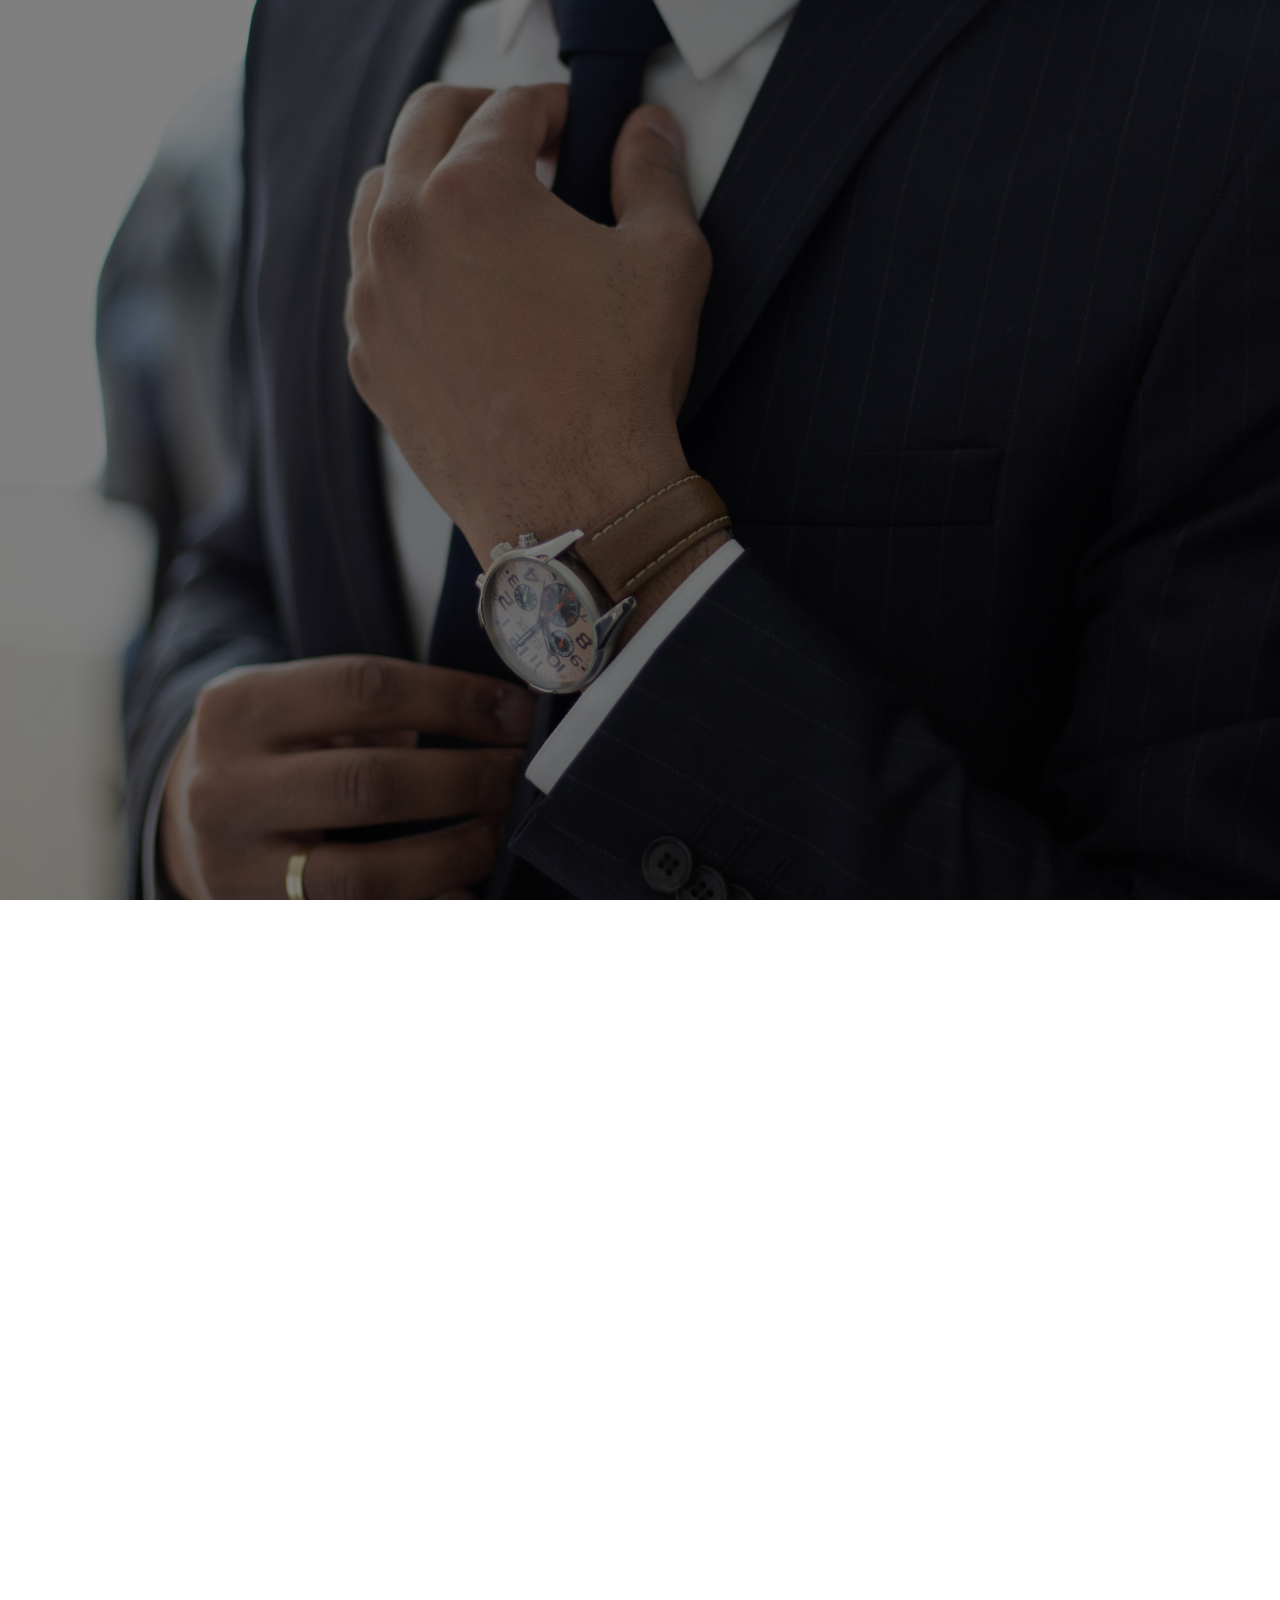
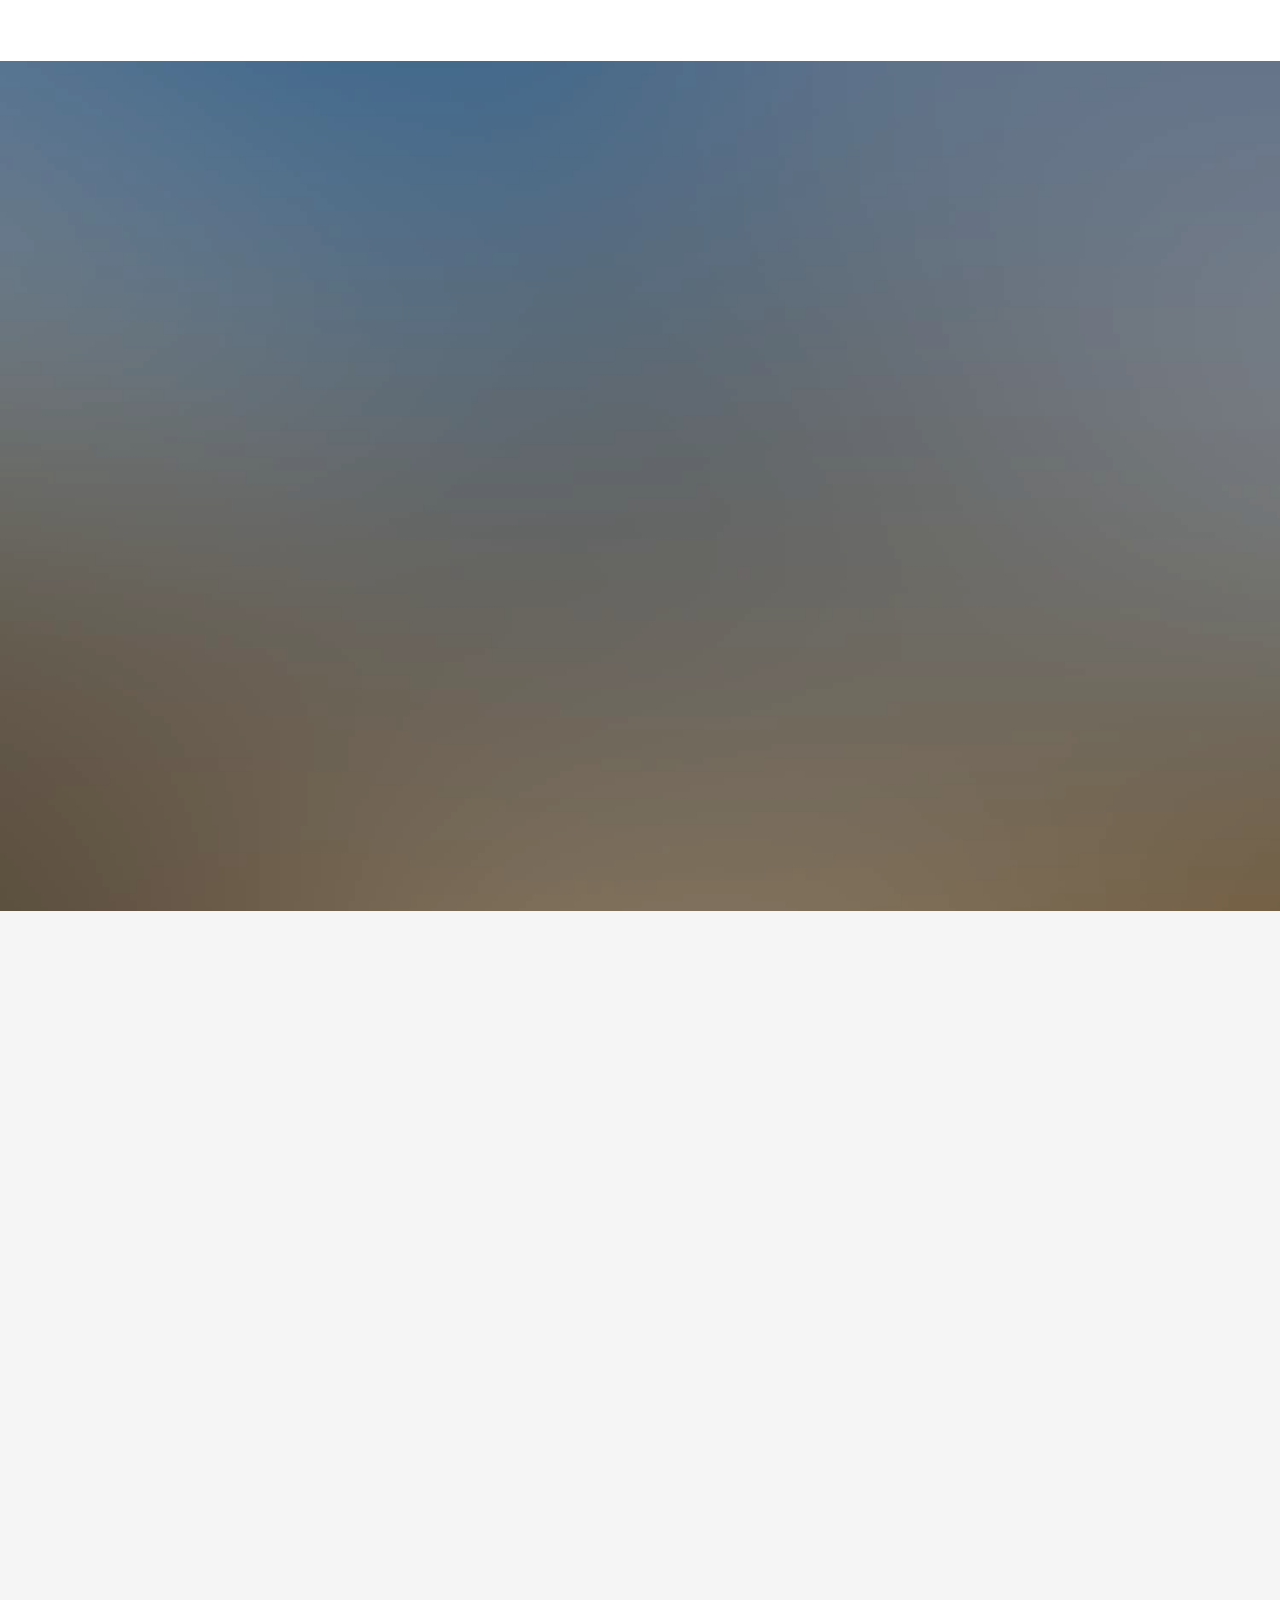
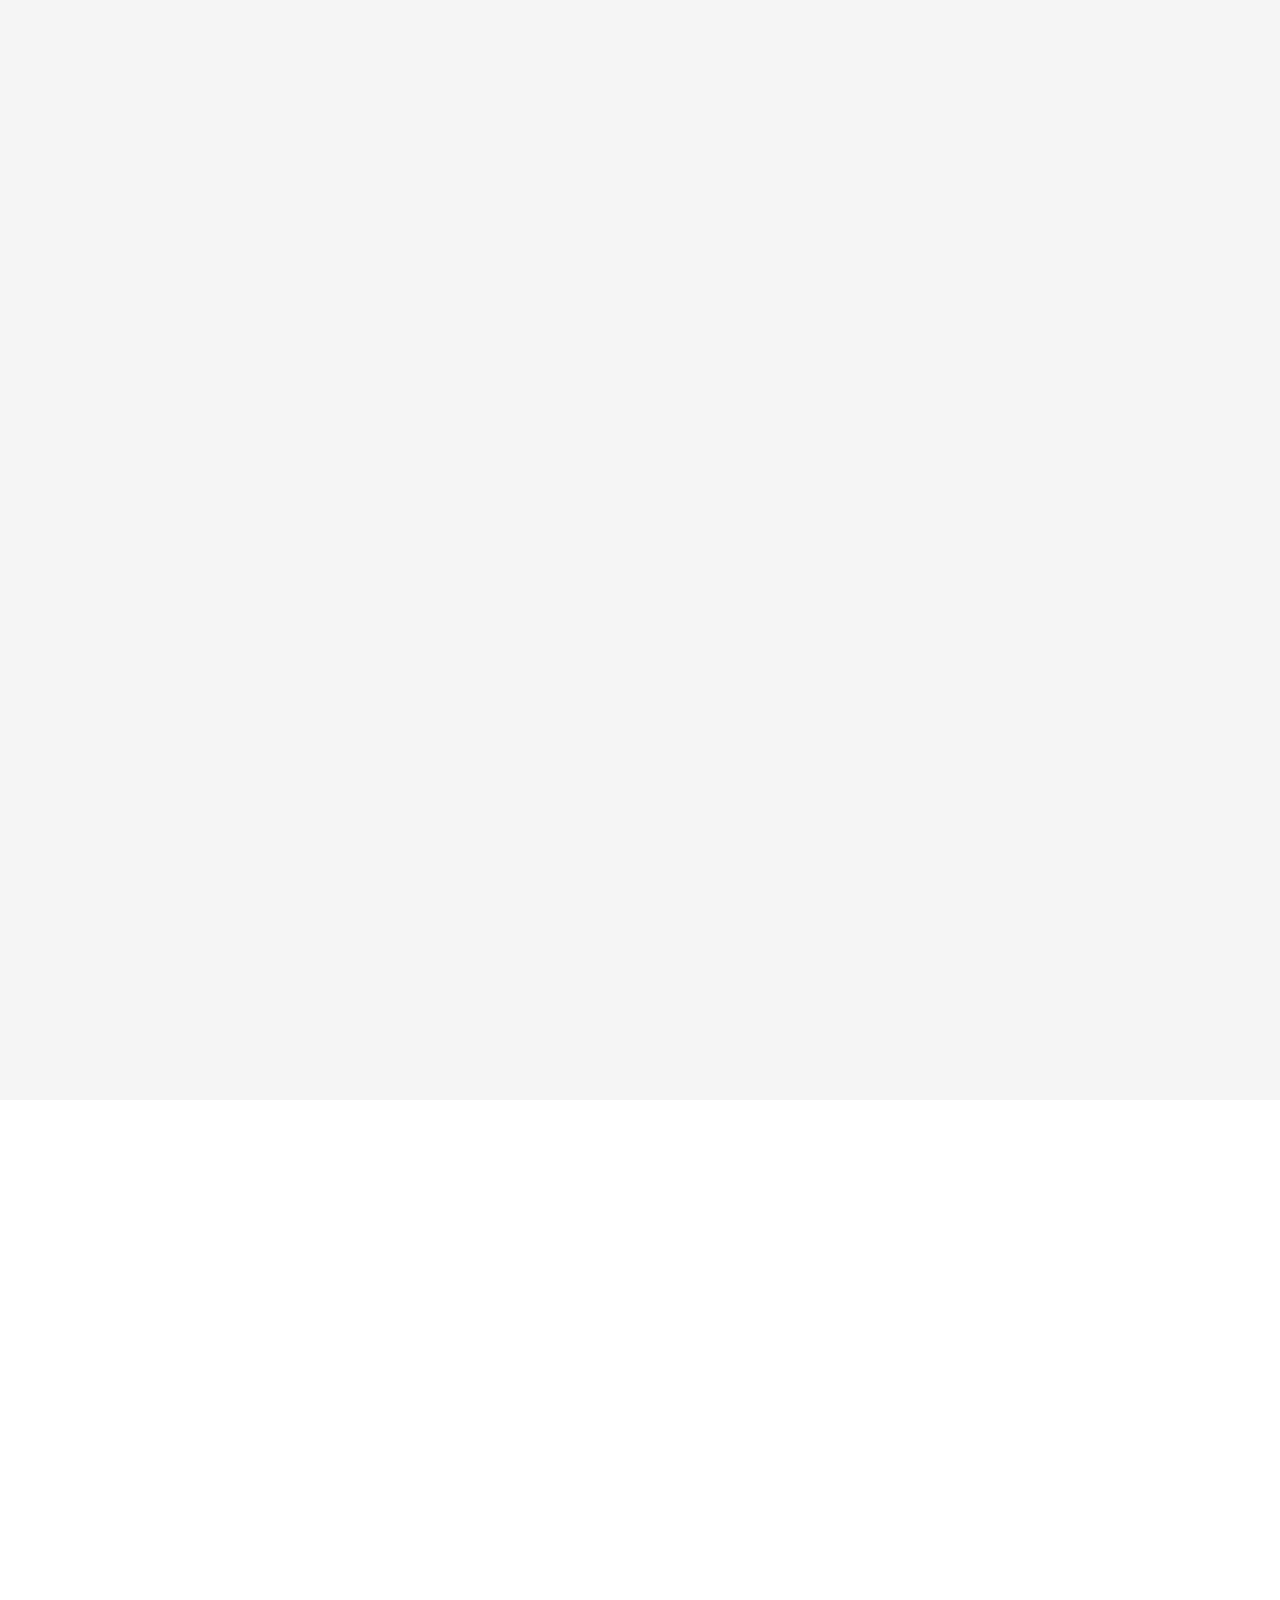
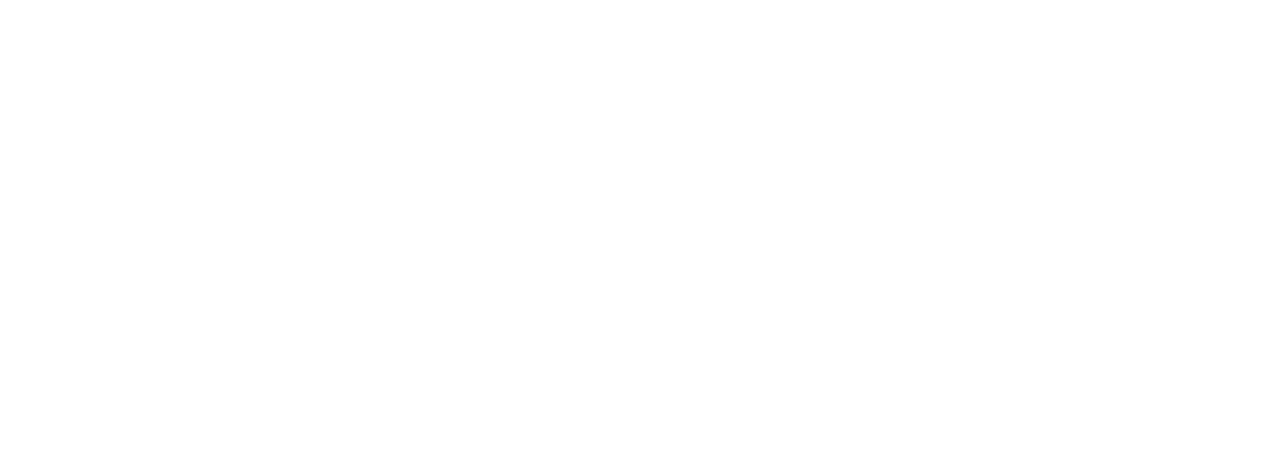
==== commit d651ff8a: "1" ====
--- a/index.html
+++ b/index.html
@@ -120,7 +120,8 @@
 							<h1>Aldian &amp; Nadya</h1>
 							<h2>We Are Getting Married</h2>
 							<div class="simply-countdown simply-countdown-one"></div>
-							<!-- <p><a href="#" class="btn btn-default btn-sm">Save the date</a></p> -->
+							<p id="demo"></p>
+							<p><a class="btn btn-default btn-sm">Save the date</a></p>
 							
 						</div>
 					</div>
@@ -494,7 +495,7 @@
 	</div>
 		<!-- <audio id="myAudio" loop="loop" src="lagu/theone-.mp3" type="audio/mp3"></audio>
 		<i class="fa fa-music"></i> -->
-		<audio controls autoplay>
+		<audio autoplay>
 			<source src="lagu/theone-.mp3" type="audio/mp3"/>
 		</audio>
 
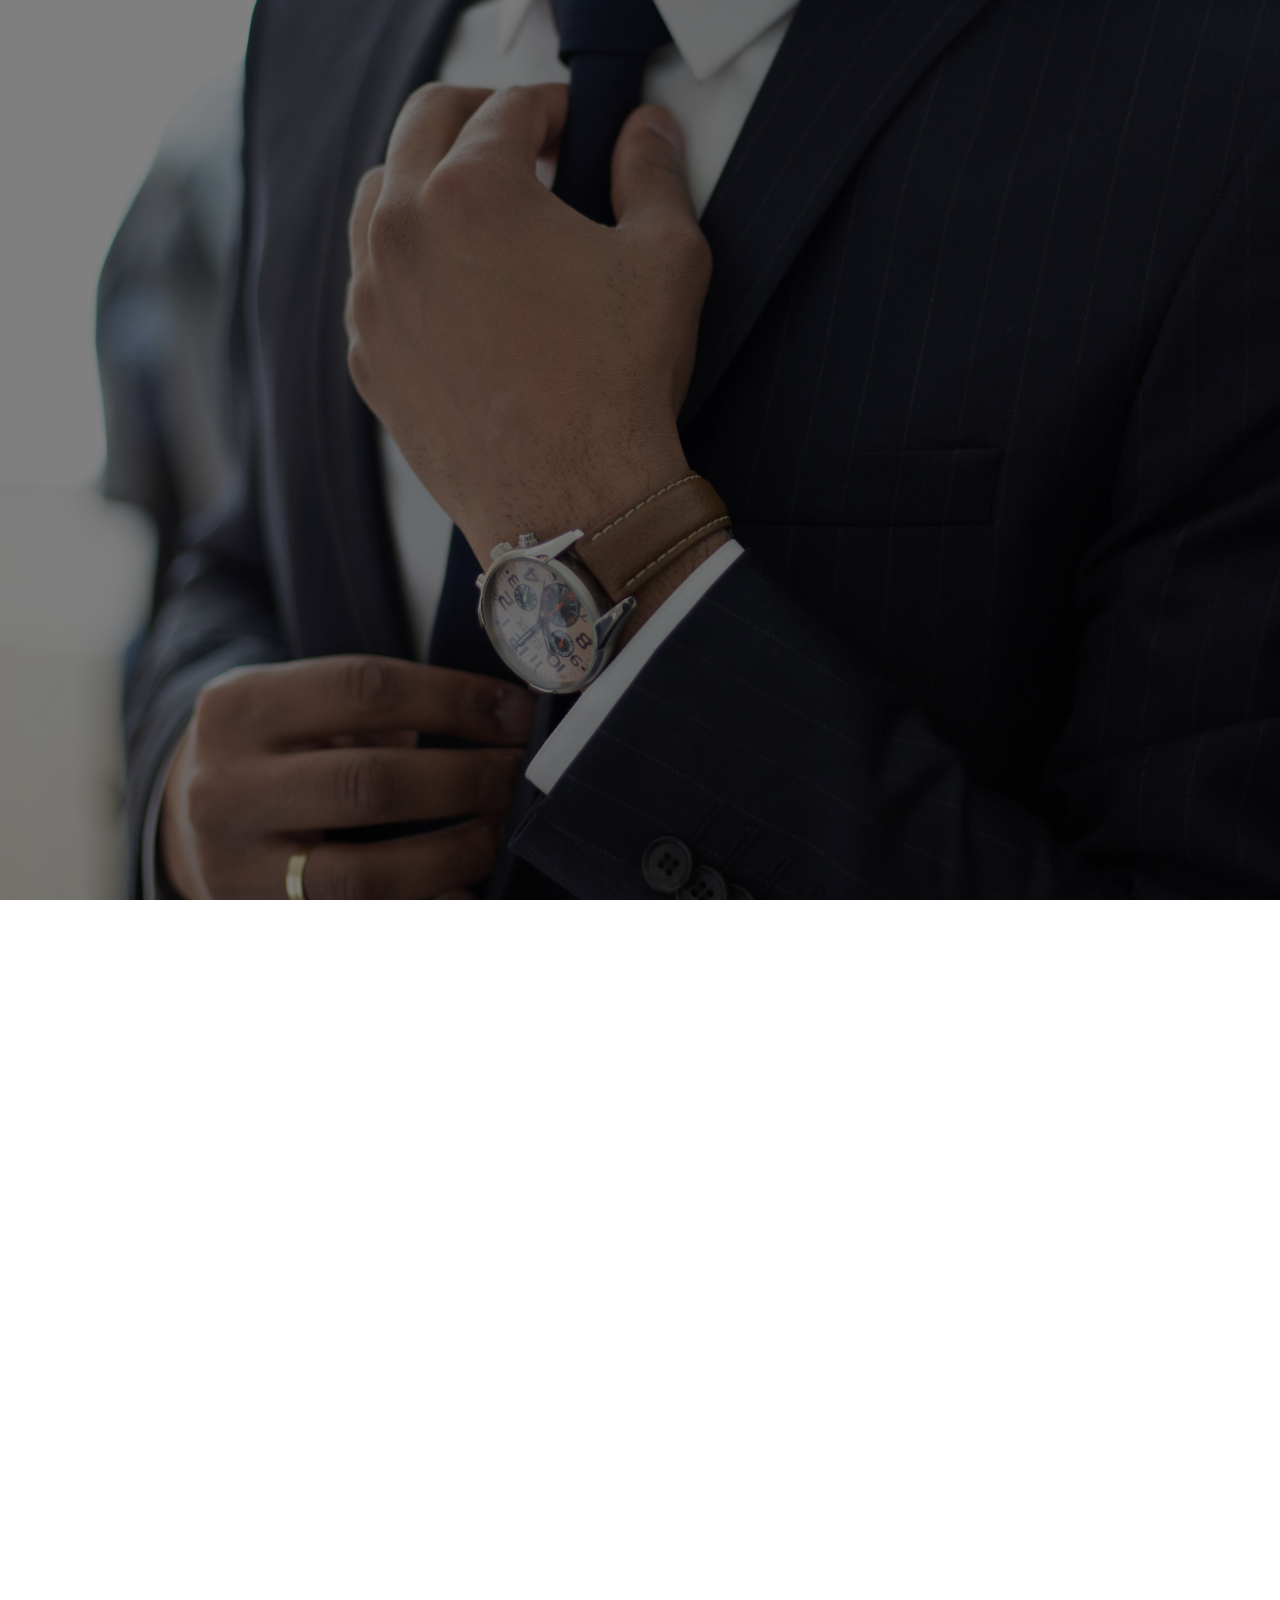
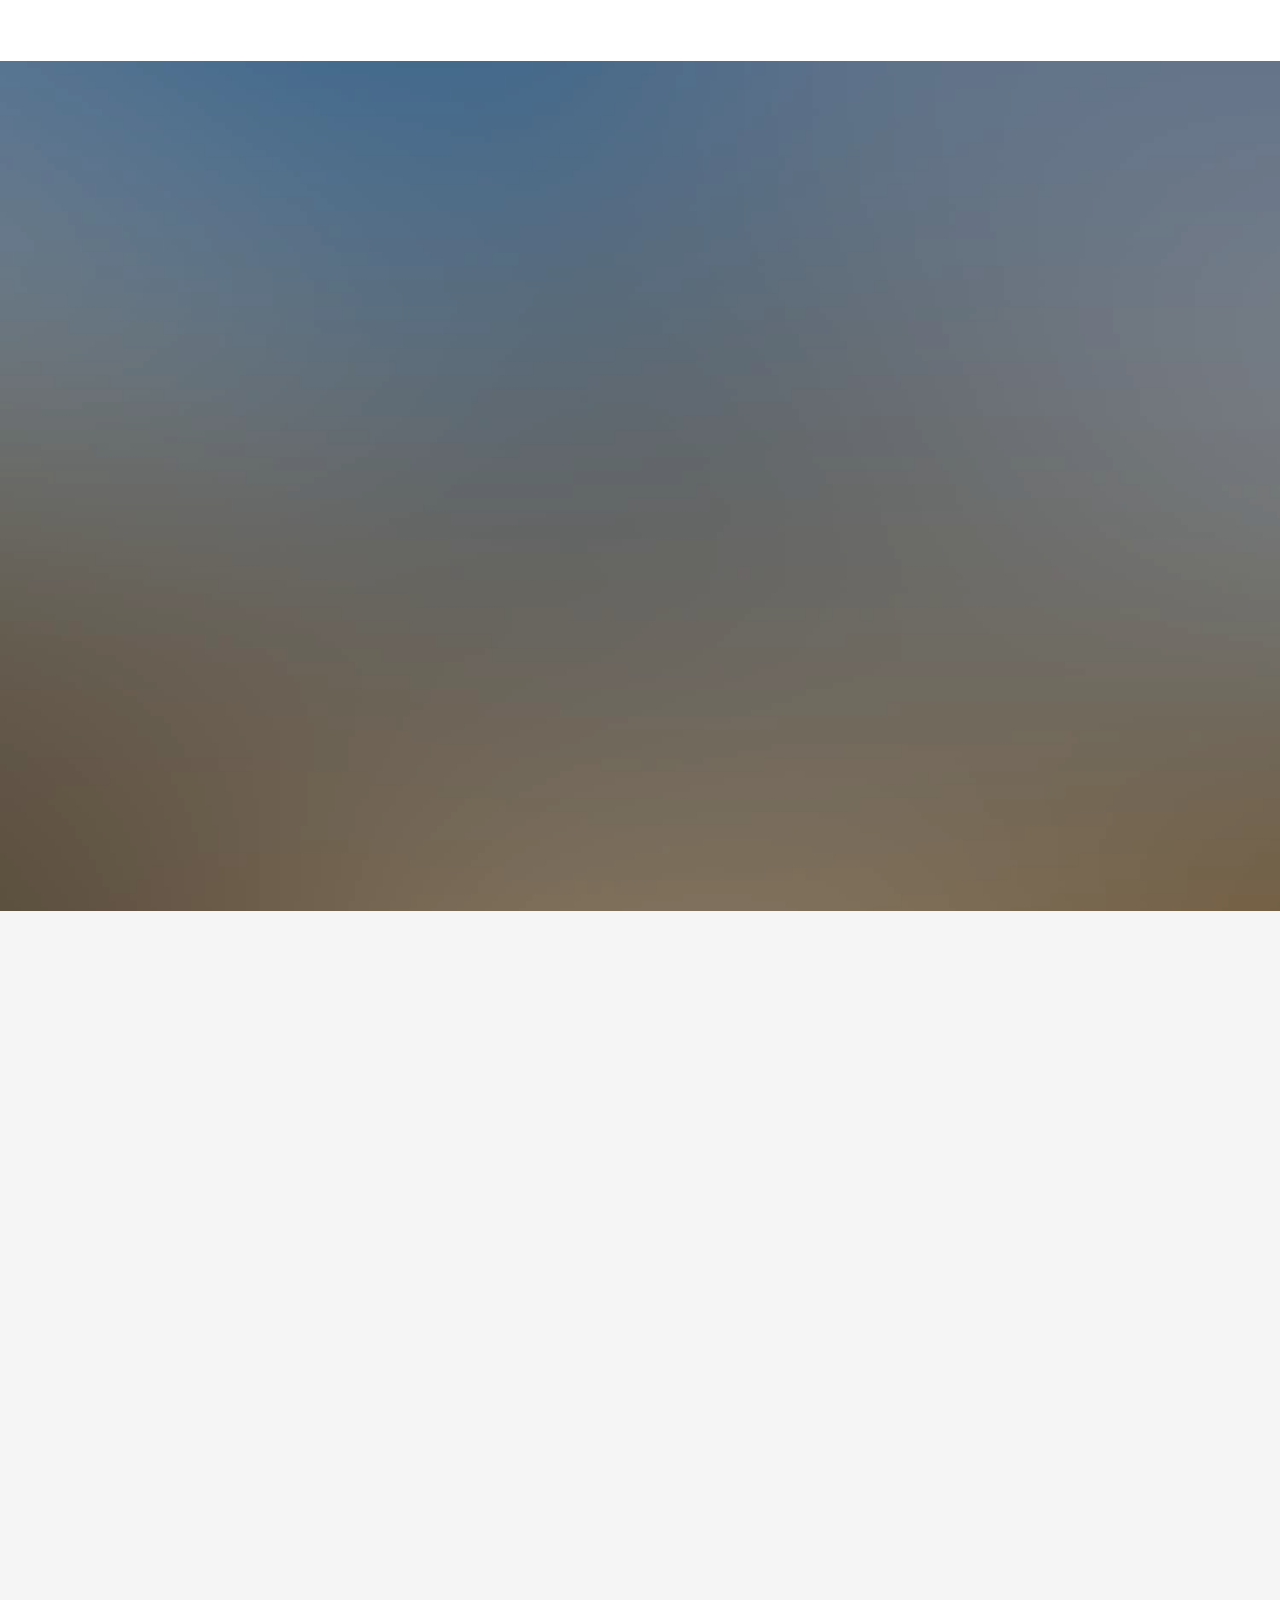
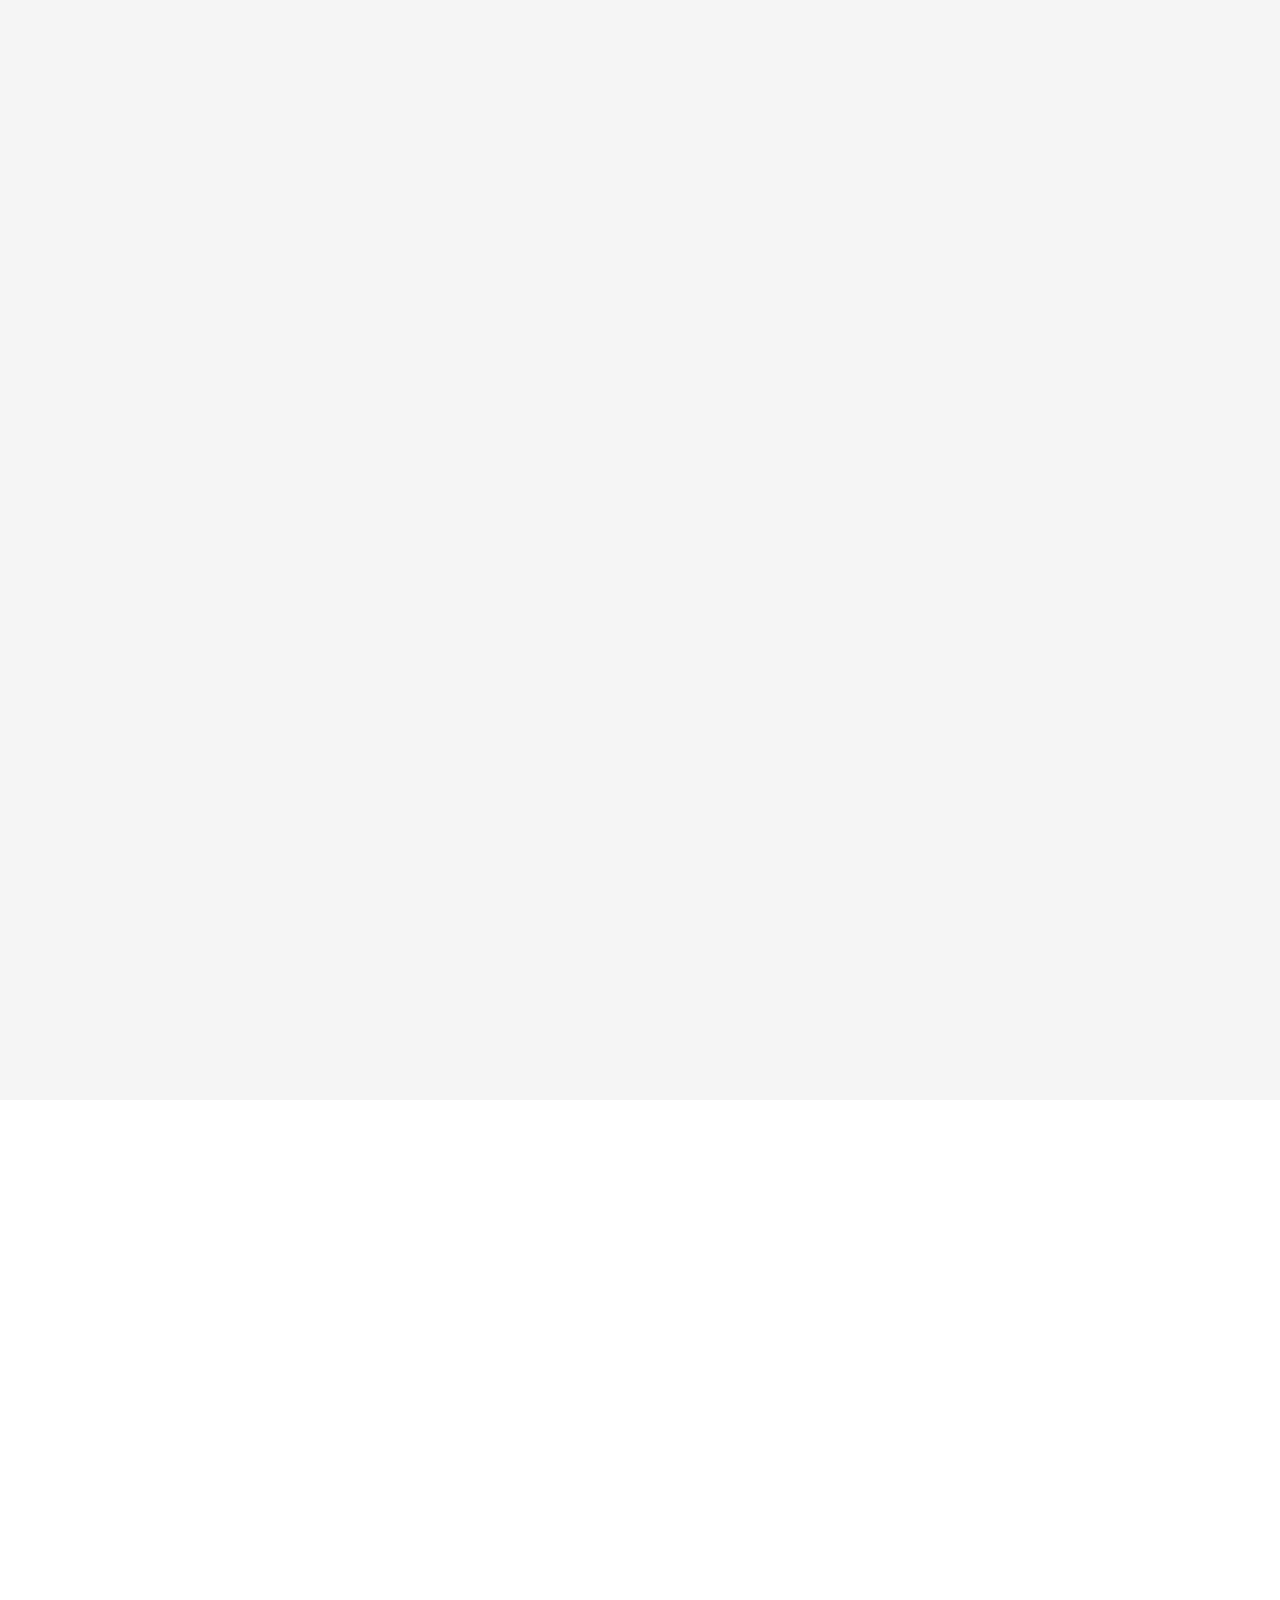
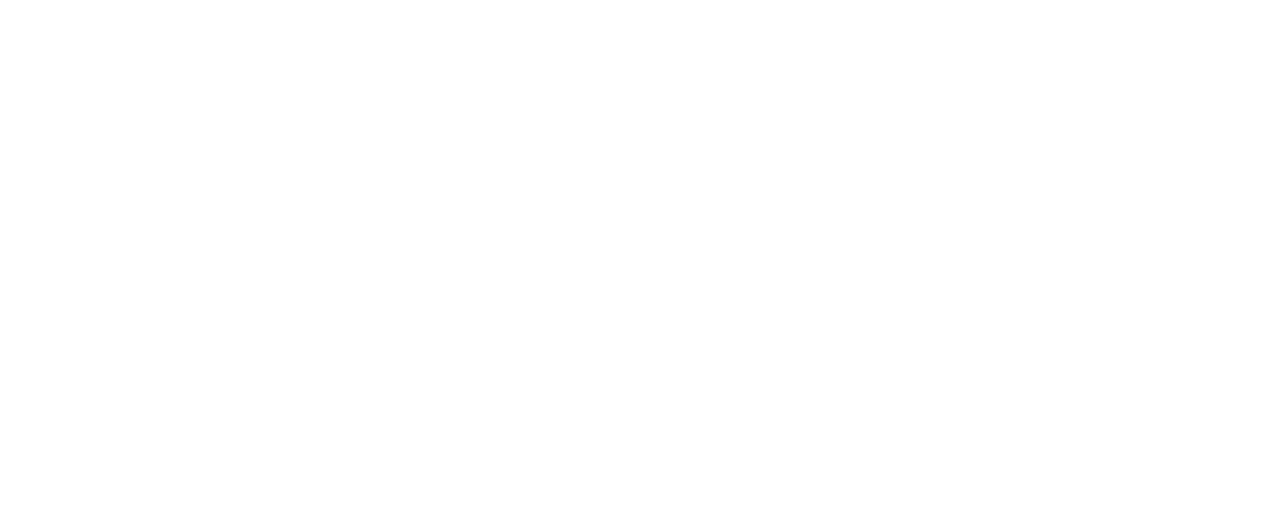
==== commit 053da993: "5" ====
--- a/index.html
+++ b/index.html
@@ -322,18 +322,18 @@
 								<div class="item">
 									<div class="testimony-slide active text-center">
 										<figure>
-											<img src="images/couple-1.jpg" alt="user">
+											<img src="images/hilman.jpeg" alt="user">
 										</figure>
 										<span>Hilman Hibabullah</a></span>
 										<blockquote>
-											<p>bisa nikah juga yak</p>
-										</blockquote>
-									</div>
-								</div>
-								<div class="item">
-									<div class="testimony-slide active text-center">
-										<figure>
-											<img src="images/couple-2.jpg" alt="user">
+											<p>Alhamdulillah, yang tidak diduga duga bakal nikah cepet. congrats yat ca semoga selalu bersama sampe kiamat memisahkan</p>
+										</blockquote>
+									</div>
+								</div>
+								<div class="item">
+									<div class="testimony-slide active text-center">
+										<figure>
+											<img src="images/maya.jpeg" alt="user">
 										</figure>
 										<span>Maya </a></span>
 										<blockquote>
@@ -346,6 +346,18 @@
 								<div class="item">
 									<div class="testimony-slide active text-center">
 										<figure>
+											<img src="images/tazkia.jpeg" alt="user">
+										</figure>
+										<span>Tazkia </a></span>
+										<blockquote>
+											<p>Selamat atas pernikahannya sodaraku.
+												Semoga selama menjalin rumah tangga menjadi keluarga yg penuh ceria, sehat lahir & batin, lancar rezekinya aamiin </p>
+										</blockquote>
+									</div>
+								</div>
+								<div class="item">
+									<div class="testimony-slide active text-center">
+										<figure>
 											<img src="images/couple-2.jpg" alt="user">
 										</figure>
 										<span>Adi Supriadi <a href="#" class="twitter">Twitter</a></span>
@@ -358,7 +370,33 @@
 								<div class="item">
 									<div class="testimony-slide active text-center">
 										<figure>
-											<img src="images/couple-3.jpg" alt="user">
+											<img src="images/rahmad.jpeg" alt="user">
+										</figure>
+										<span>Rahmad wc<a href="#" class="twitter">Twitter</a></span>
+										<blockquote>
+											<p>Selamat merayakan cinta dan selamat menjalani ibadah sepanjang hayat teruntuk kawanku nadya & aldian. 
+
+												Semoga Allah swt memberkahi atasmu serta mengumpulkan kamu berdua dalam kebaikan.
+												
+												senantiasa dikuatkan pundaknya mengarungi lautan kehidupan dalam bahtera rumah tanggga, dicukupkan rizki nya, Sehidup Sesyurga. Aamiin</p>
+										</blockquote>
+									</div>
+								</div>
+								<div class="item">
+									<div class="testimony-slide active text-center">
+										<figure>
+											<img src="images/irma.jpeg" alt="user">
+										</figure>
+										<span>Irma Abdul Kadir</a></span>
+										<blockquote>
+											<p>Semoga urusannya lancar yahh, dimudahkan smpe hari H 😘😘🫶🫶🫶</p>
+										</blockquote>
+									</div>
+								</div>
+								<div class="item">
+									<div class="testimony-slide active text-center">
+										<figure>
+											<img src="images/latusya.jpeg" alt="user">
 										</figure>
 										<span>Latusya</a></span>
 										<blockquote>
@@ -495,9 +533,9 @@
 	</div>
 		<!-- <audio id="myAudio" loop="loop" src="lagu/theone-.mp3" type="audio/mp3"></audio>
 		<i class="fa fa-music"></i> -->
-		<audio autoplay>
+		<!-- <audio controls autoplay>
 			<source src="lagu/theone-.mp3" type="audio/mp3"/>
-		</audio>
+		</audio> -->
 
 	<!-- jQuery -->
 	<script src="js/jquery.min.js"></script>
@@ -542,6 +580,7 @@
     });
 </script>
 
+
 	</body>
 </html>
 
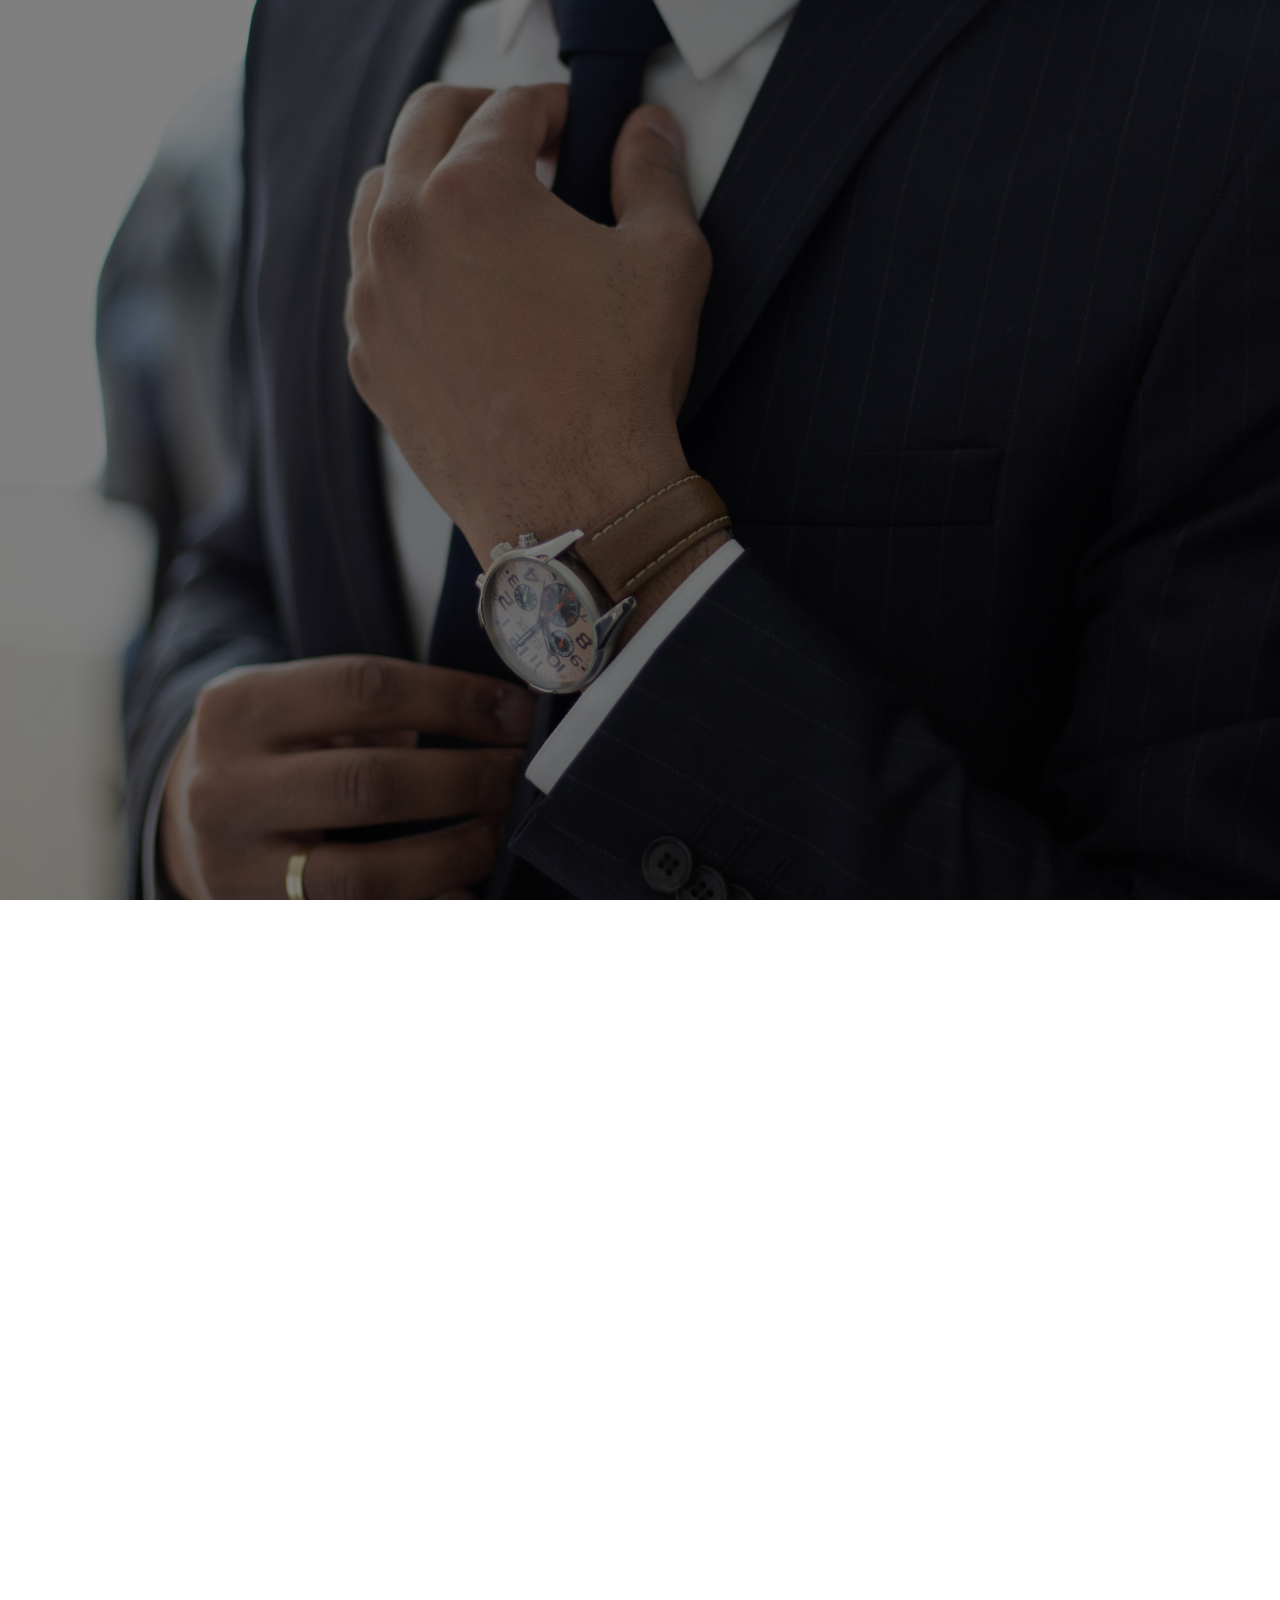
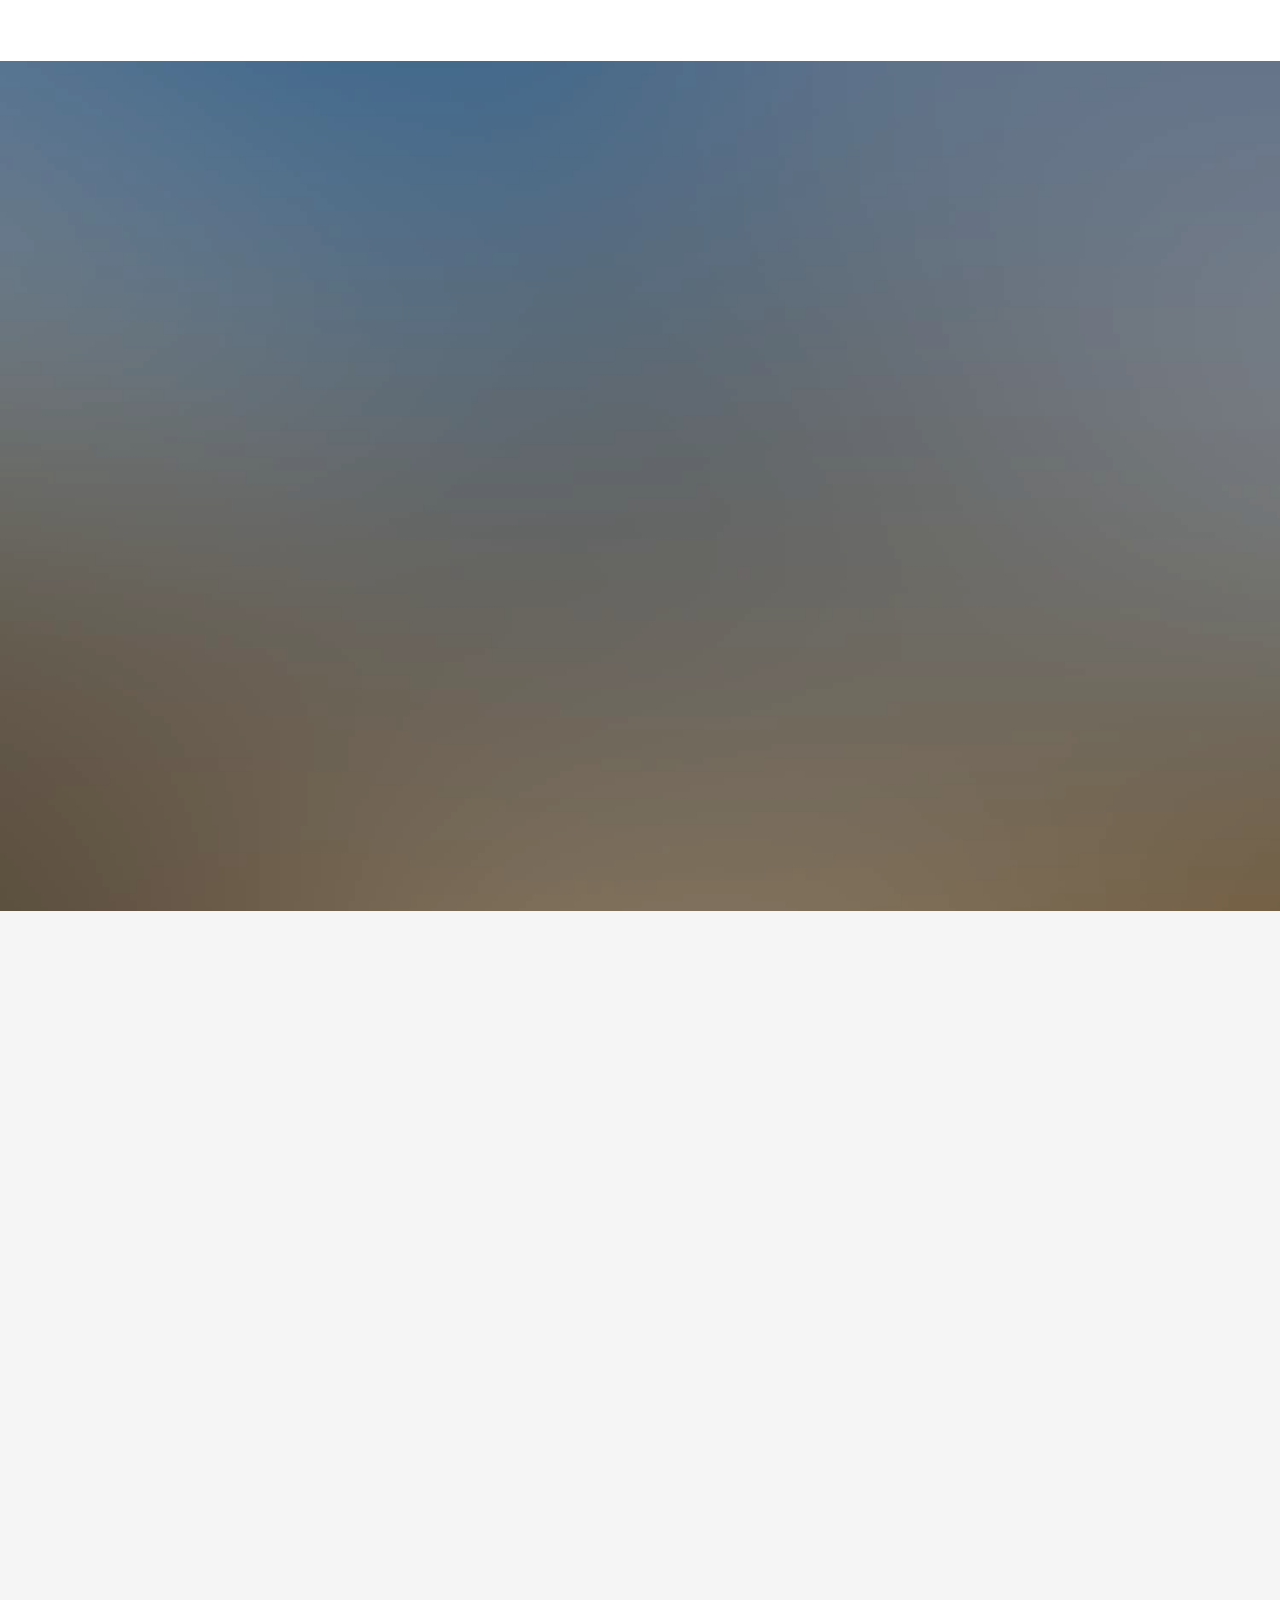
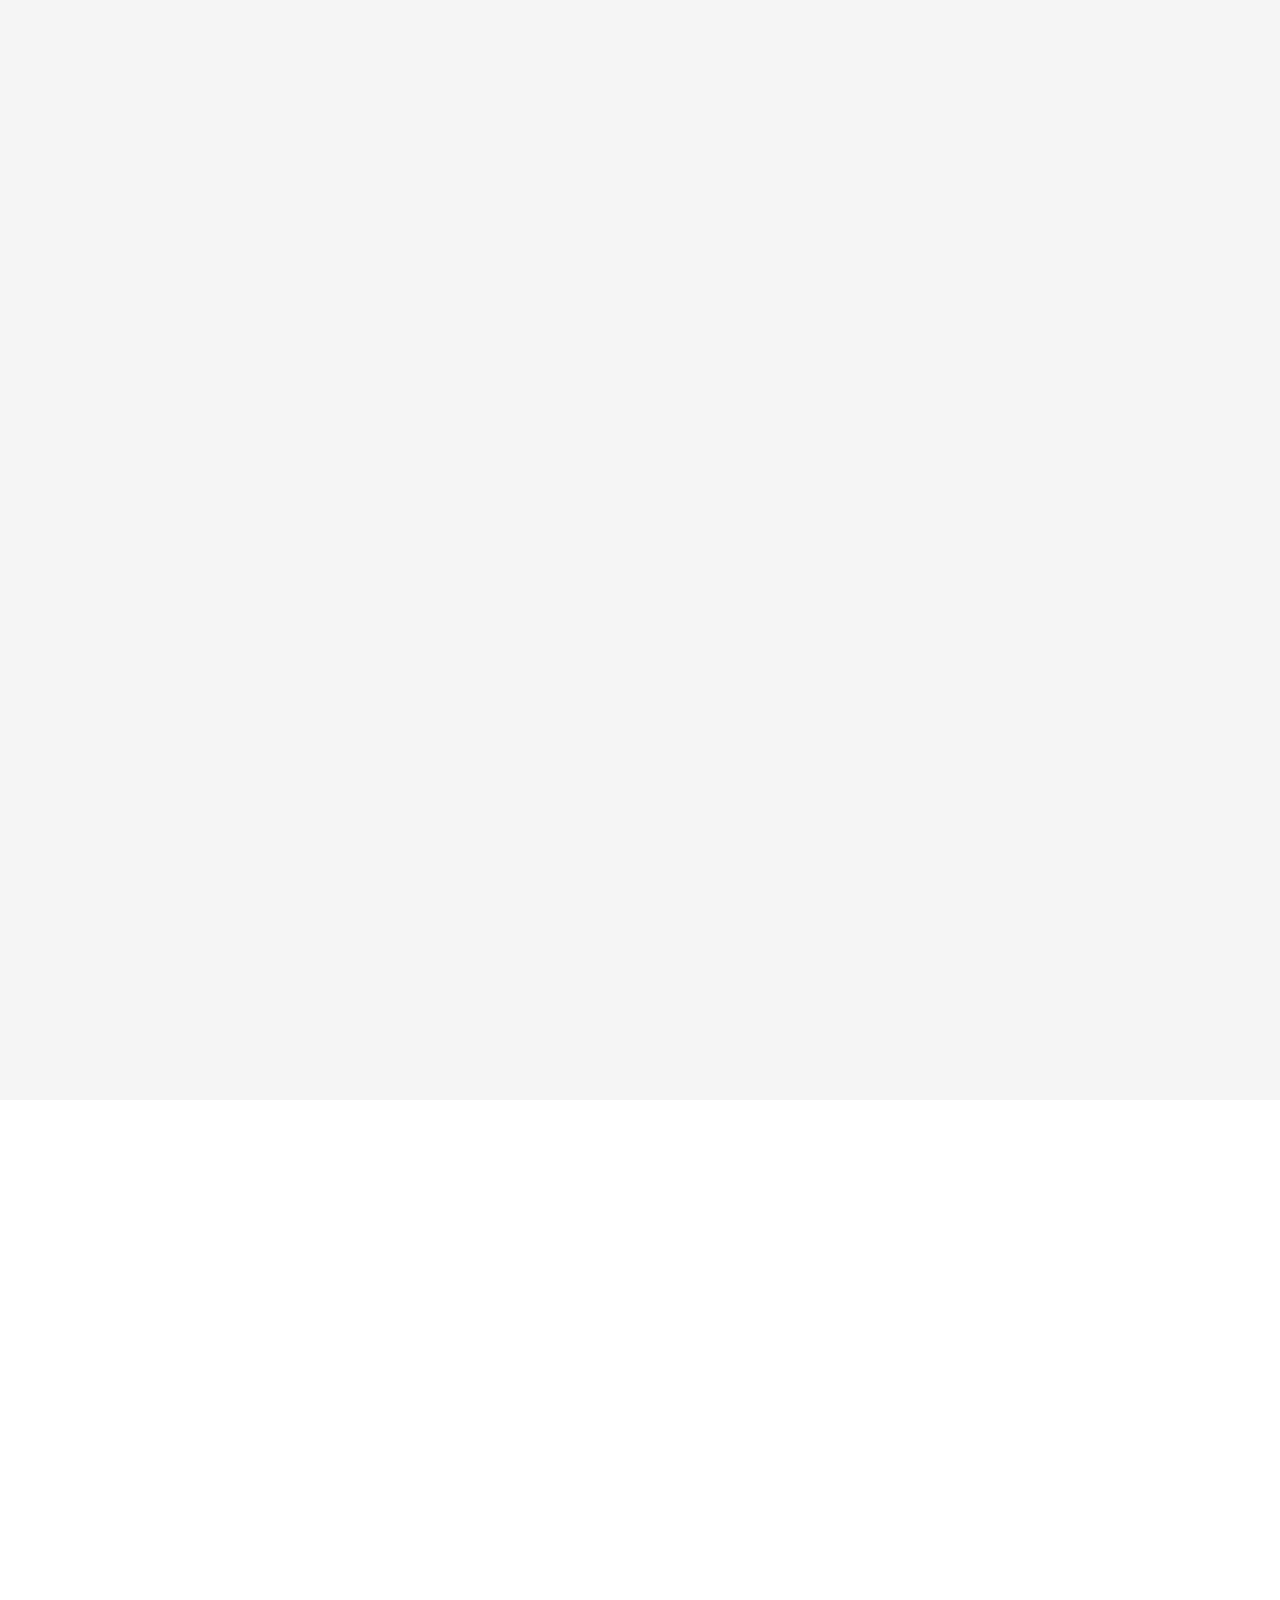
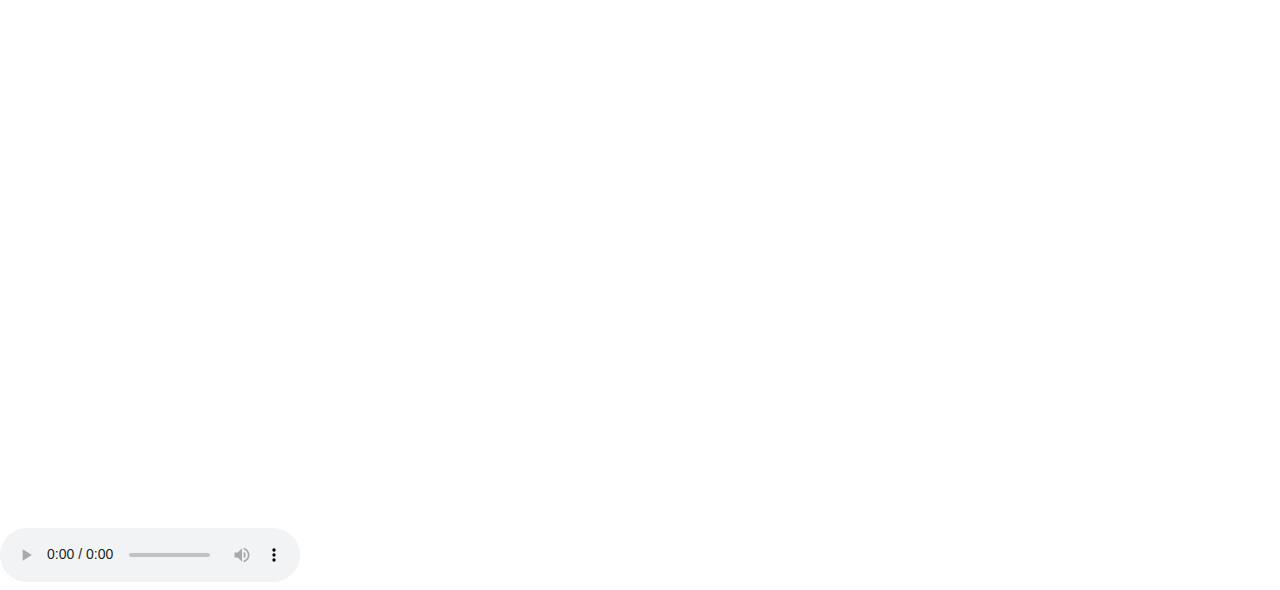
==== commit ed23f2f9: "1" ====
--- a/index.html
+++ b/index.html
@@ -8,7 +8,7 @@
 	<meta http-equiv="X-UA-Compatible" content="IE=edge">
 	<title>Aldian & Nadya Wedding invitation</title>
 	<meta name="viewport" content="width=device-width, initial-scale=1">
-	<meta name="description" content="Free HTML5 Template by FREEHTML5.CO" />
+	<meta name="description" content="Aldian & Nadya Wedding invitation" />
 	<meta name="keywords" content="free html5, free template, free bootstrap, html5, css3, mobile first, responsive" />
 	<meta name="author" content="FREEHTML5.CO" />
 
@@ -119,10 +119,11 @@
 						<div class="display-tc animate-box" data-animate-effect="fadeIn">
 							<h1>Aldian &amp; Nadya</h1>
 							<h2>We Are Getting Married</h2>
+							<h2>Thursday 8th December, 2022</h2>
 							<div class="simply-countdown simply-countdown-one"></div>
 							<p id="demo"></p>
 							<p><a class="btn btn-default btn-sm">Save the date</a></p>
-							
+
 						</div>
 					</div>
 				</div>
@@ -360,7 +361,7 @@
 										<figure>
 											<img src="images/couple-2.jpg" alt="user">
 										</figure>
-										<span>Adi Supriadi <a href="#" class="twitter">Twitter</a></span>
+										<span>Adi Supriadi</a></span>
 										<blockquote>
 											<p>Happy wedding buat aldian dan nadya, semoga diberikan kelancaran acaranya dan dijadikan keluarga sakinah mawaddah warrohmah aamiin ..... 🤲
 												Sorry banget gua blm bisa datang ye al. 🙏🙏😓</p>
@@ -372,7 +373,7 @@
 										<figure>
 											<img src="images/rahmad.jpeg" alt="user">
 										</figure>
-										<span>Rahmad wc<a href="#" class="twitter">Twitter</a></span>
+										<span>Rahmad wc</span>
 										<blockquote>
 											<p>Selamat merayakan cinta dan selamat menjalani ibadah sepanjang hayat teruntuk kawanku nadya & aldian. 
 
@@ -389,7 +390,53 @@
 										</figure>
 										<span>Irma Abdul Kadir</a></span>
 										<blockquote>
-											<p>Semoga urusannya lancar yahh, dimudahkan smpe hari H 😘😘🫶🫶🫶</p>
+											<p>Semoga urusannya lancar yahh, dimudahkan smpe hari H 😘😘</p>
+										</blockquote>
+									</div>
+								</div>
+								<div class="item">
+									<div class="testimony-slide active text-center">
+										<figure>
+											<img src="images/viddo.jpeg" alt="user">
+										</figure>
+										<span>Viddo</a></span>
+										<blockquote>
+											<p>happy wikwik jalur halal</p>
+										</blockquote>
+									</div>
+								</div>
+								<div class="item">
+									<div class="testimony-slide active text-center">
+										<figure>
+											<img src="images/yolanda.jpeg" alt="user">
+										</figure>
+										<span>Yolanda</a></span>
+										<blockquote>
+											<p>Semoga bahagia dunia akhirat, lancar segala acaranya lancar menjalankan rumah tangganya dan jangan lupa anak gua sama anak lu nanti harus saling kenal yaa 🤭🤣🤣😘😘
+												With Love,
+												Yolanda Ameriawati yg selalu lu kasih asupan motivasi tesis 💙</p>
+										</blockquote>
+									</div>
+								</div><div class="item">
+									<div class="testimony-slide active text-center">
+										<figure>
+											<img src="images/andini.jpeg" alt="user">
+										</figure>
+										<span>Andini</a></span>
+										<blockquote>
+											<p>happy wedding to my beloved bestie
+												semoga jadi keluarga sakinah mawadah warahmah
+												akhirnya pencarian cinta berlabuh juga❤️</p>
+										</blockquote>
+									</div>
+								</div><div class="item">
+									<div class="testimony-slide active text-center">
+										<figure>
+											<img src="images/kiki.jpeg" alt="user">
+										</figure>
+										<span>Kiki Bahari</a></span>
+										<blockquote>
+											<p>Foto jaman mamak kau masih gadis ini naaaaak</p>
 										</blockquote>
 									</div>
 								</div>
@@ -404,6 +451,7 @@
 										</blockquote>
 									</div>
 								</div>
+								
 							</div>
 						</div>
 					</div>
@@ -533,9 +581,9 @@
 	</div>
 		<!-- <audio id="myAudio" loop="loop" src="lagu/theone-.mp3" type="audio/mp3"></audio>
 		<i class="fa fa-music"></i> -->
-		<!-- <audio controls autoplay>
+		<audio controls autoplay>
 			<source src="lagu/theone-.mp3" type="audio/mp3"/>
-		</audio> -->
+		</audio>
 
 	<!-- jQuery -->
 	<script src="js/jquery.min.js"></script>
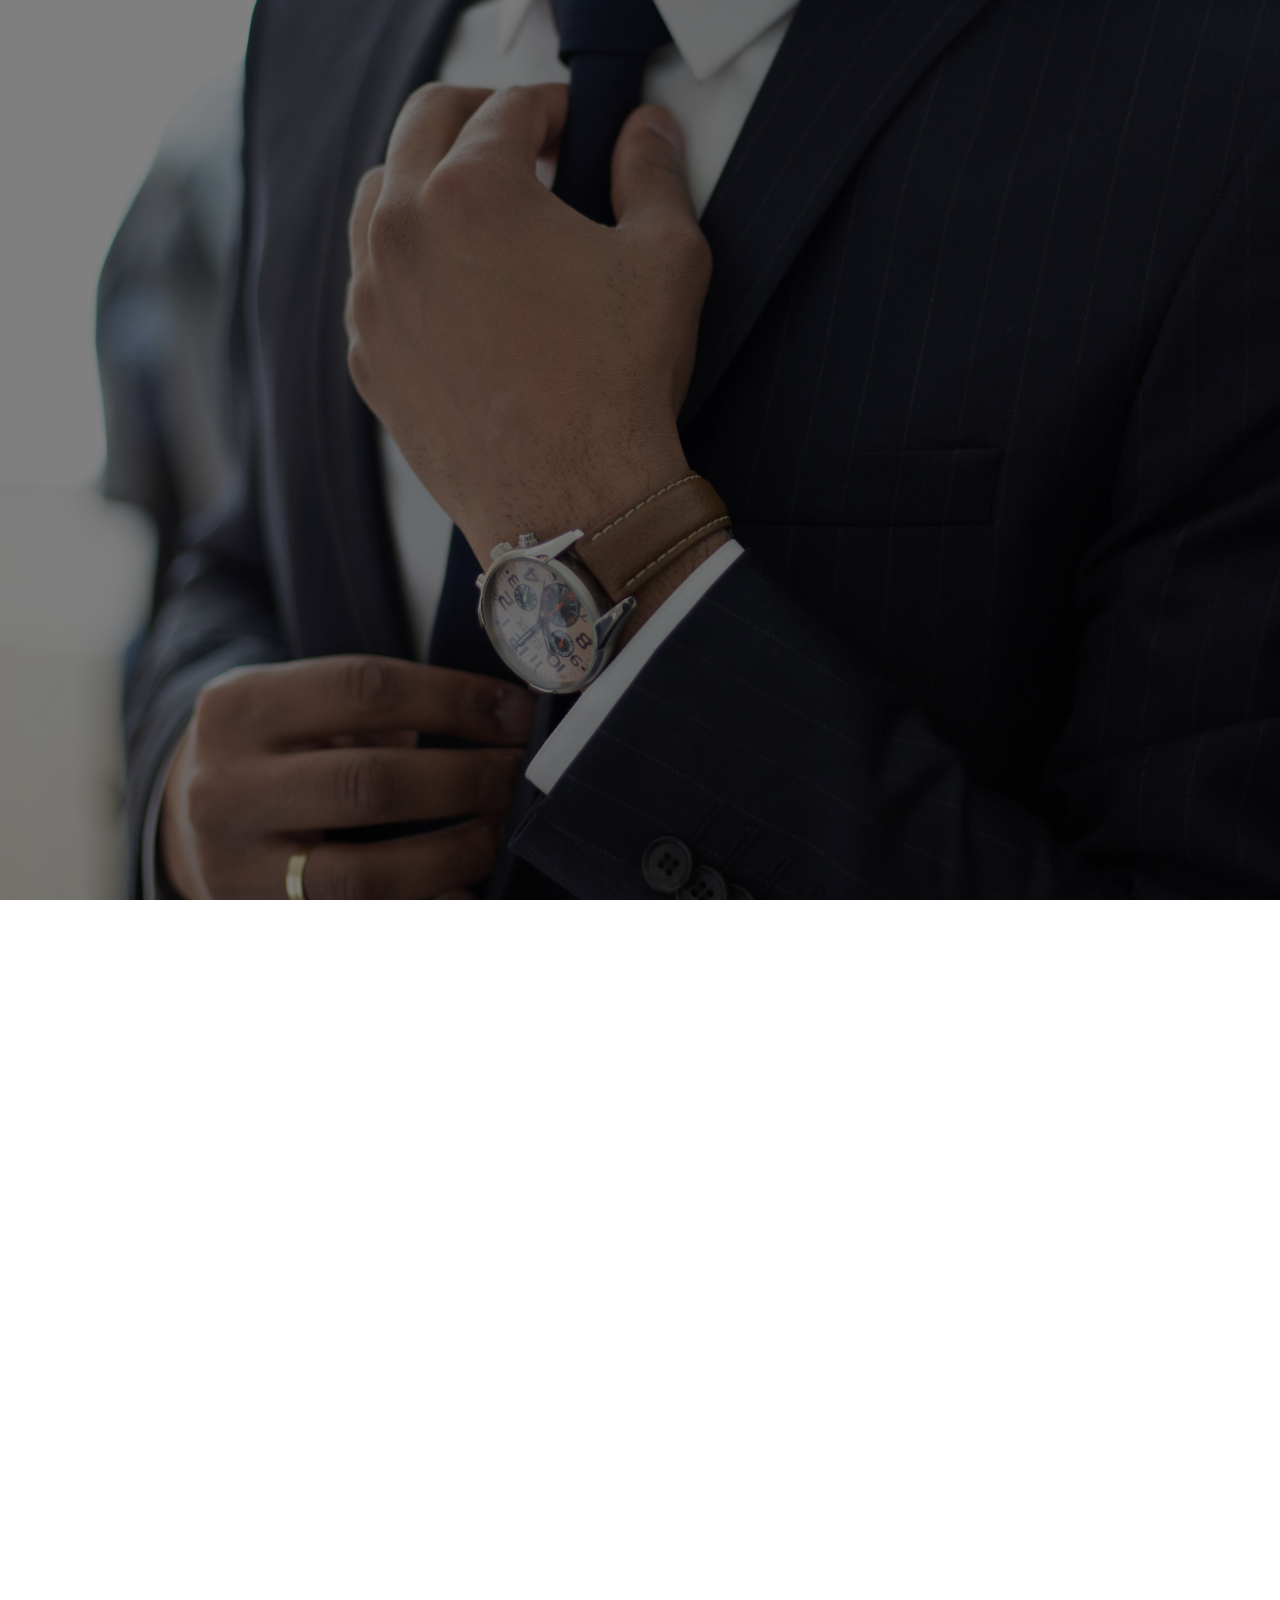
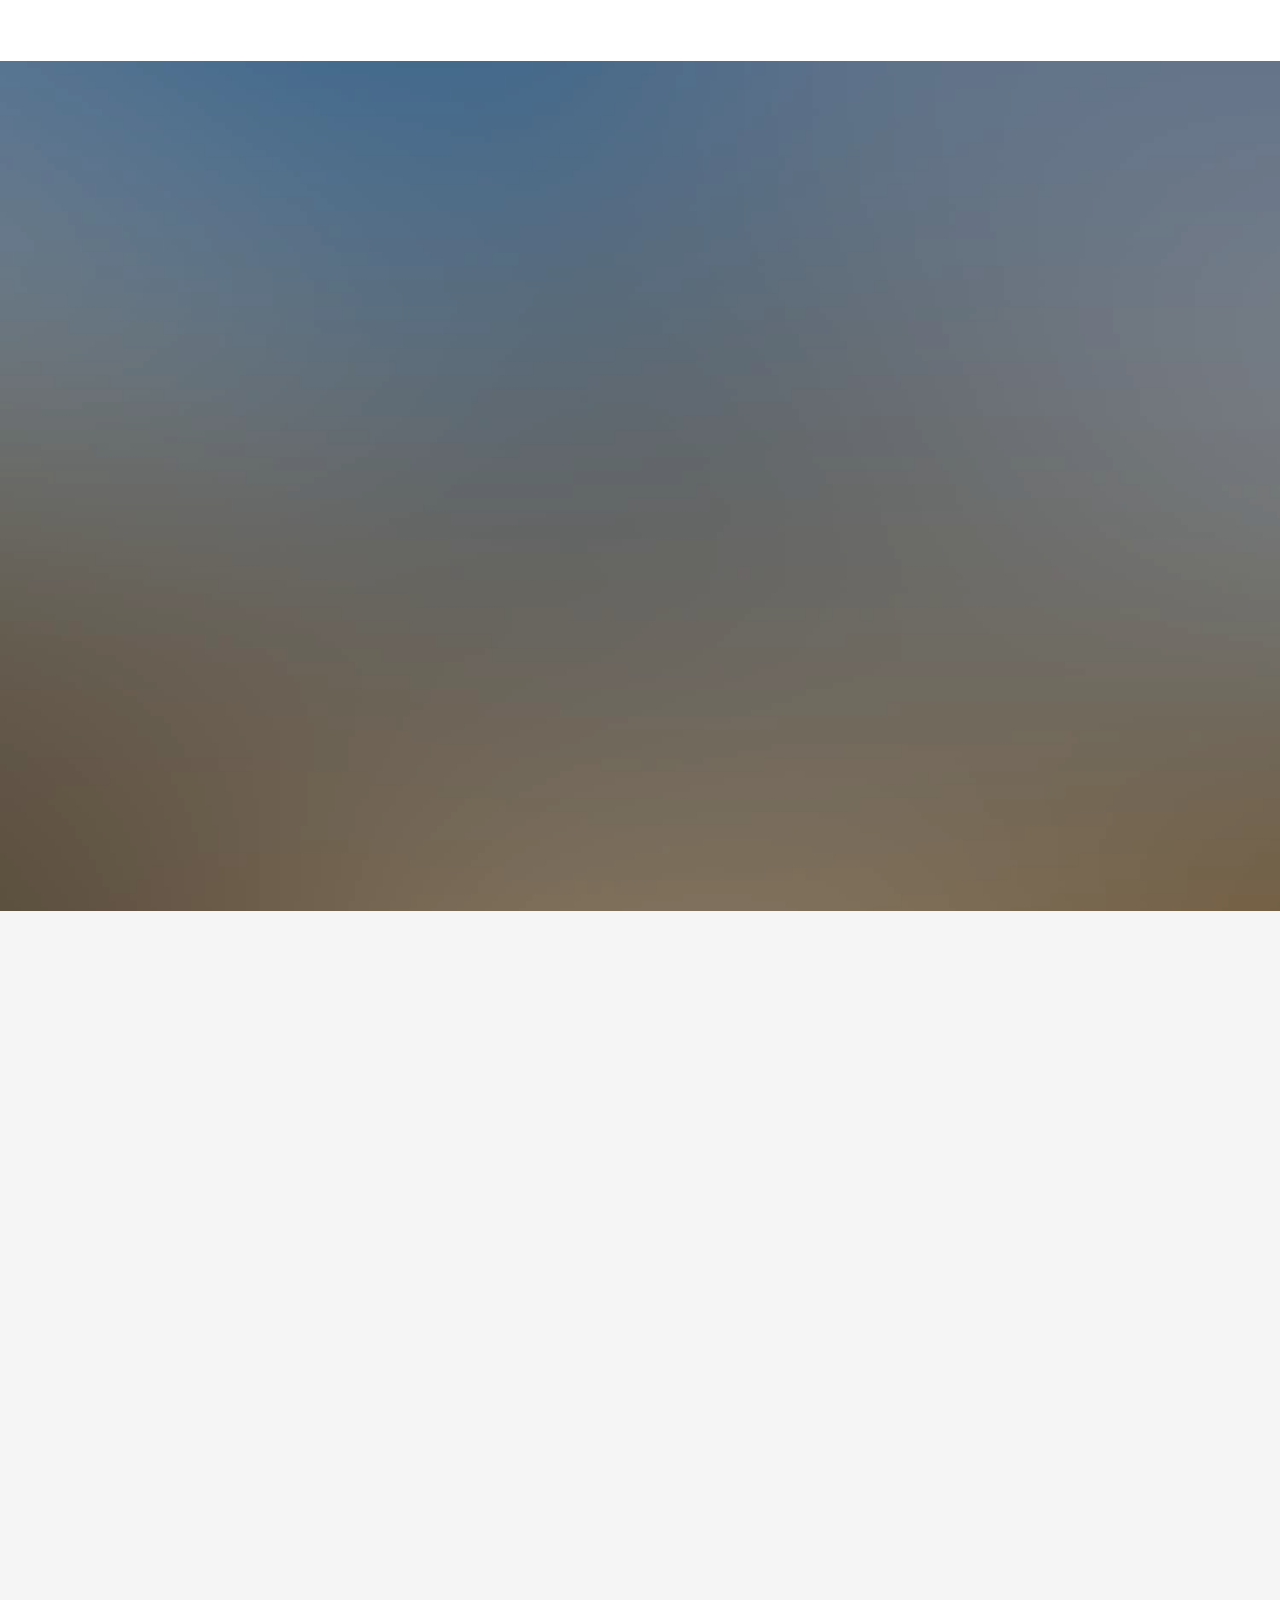
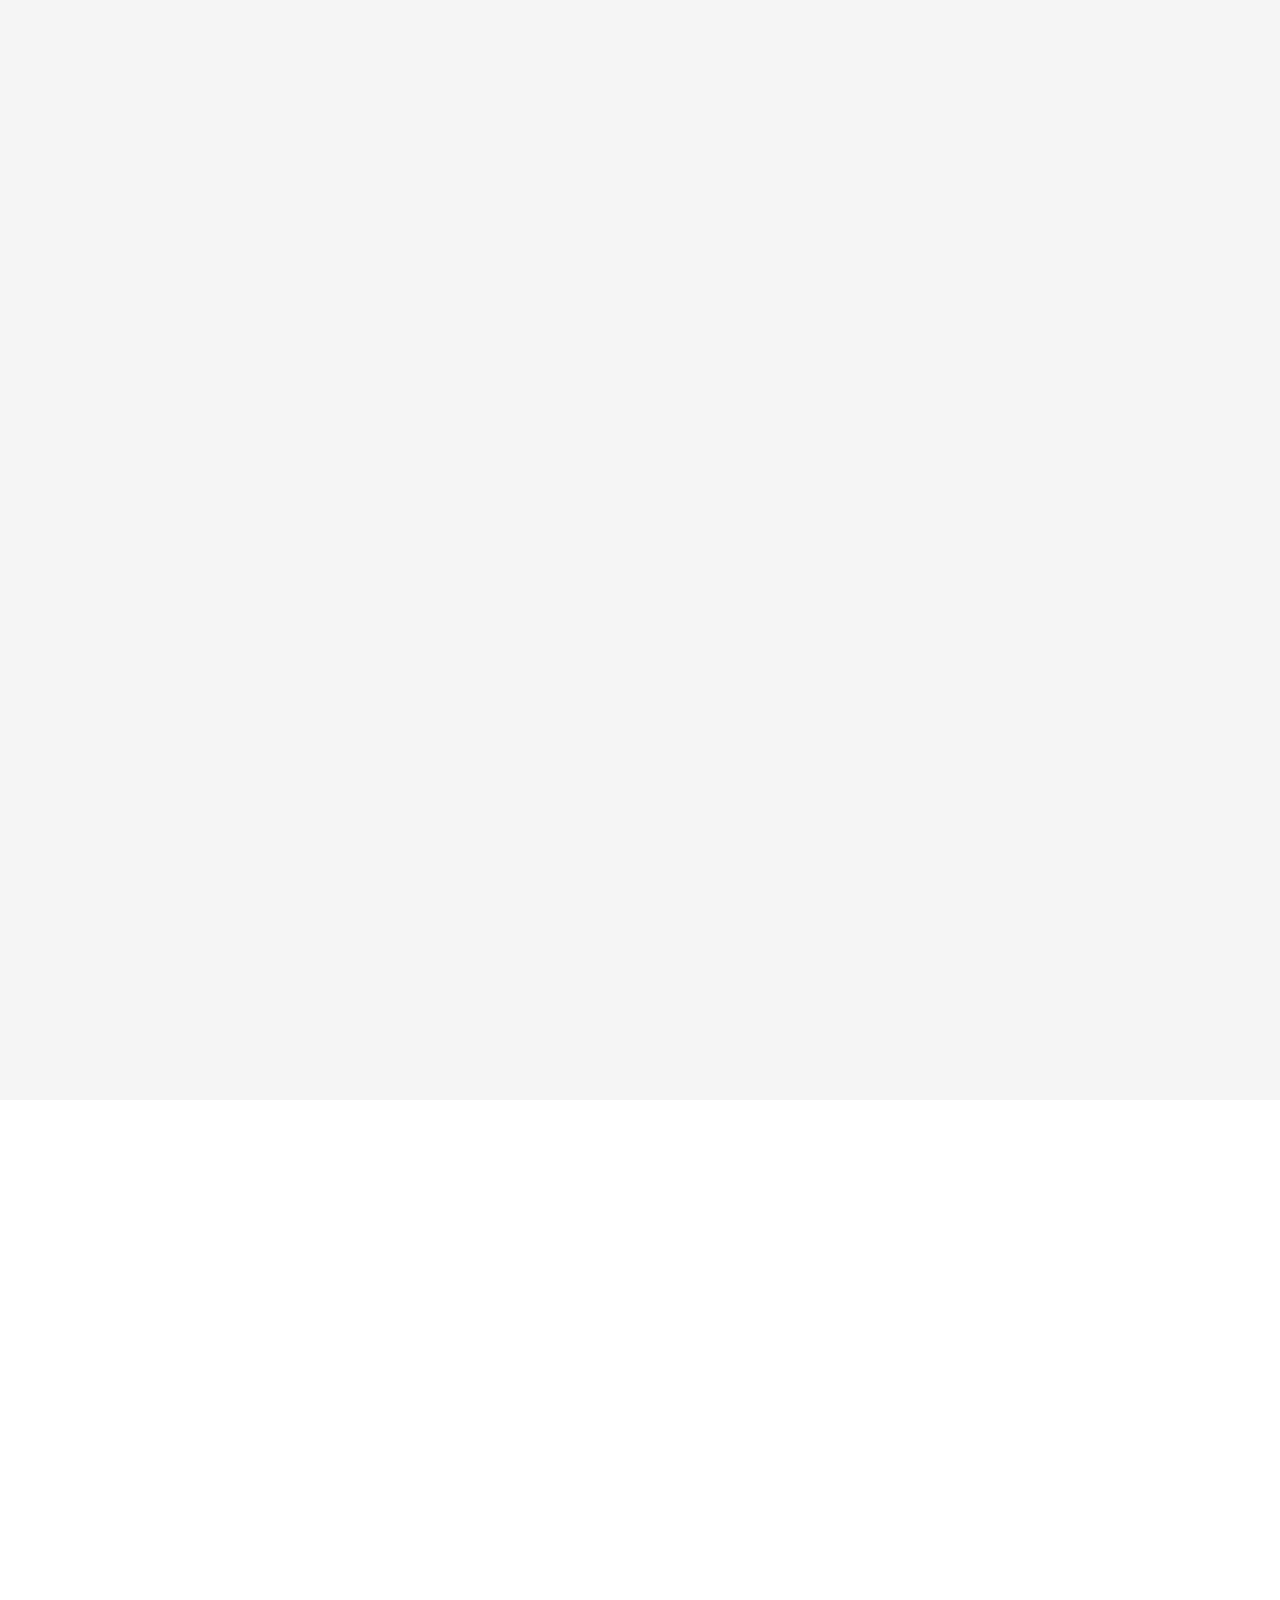
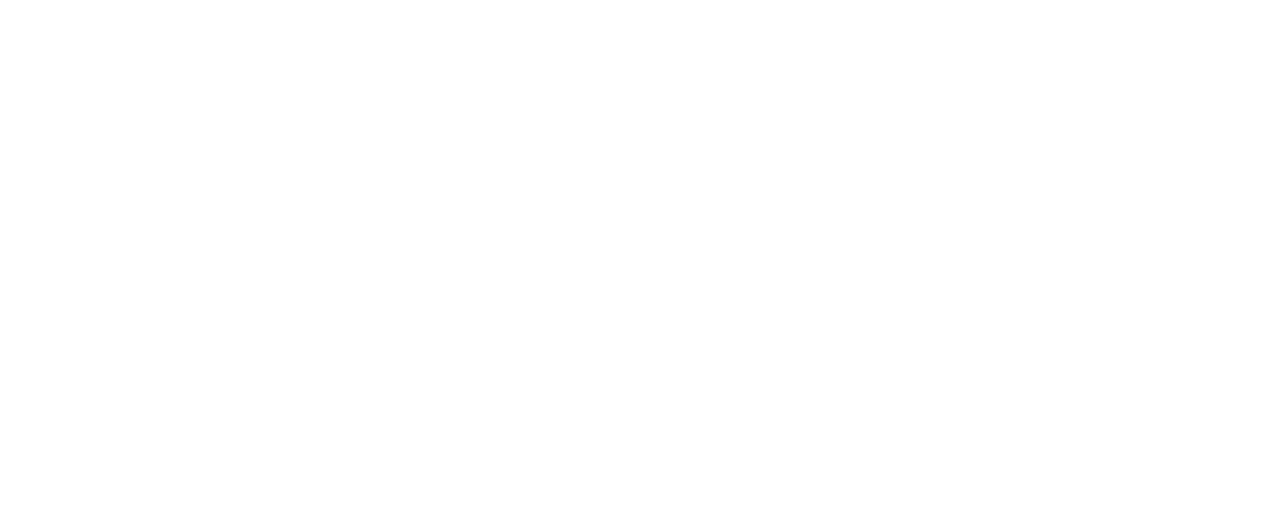
==== commit a724464c: "1" ====
--- a/index.html
+++ b/index.html
@@ -121,7 +121,7 @@
 							<h2>We Are Getting Married</h2>
 							<h2>Thursday 8th December, 2022</h2>
 							<div class="simply-countdown simply-countdown-one"></div>
-							<p id="demo"></p>
+							<h1 id="demo"></h1>
 							<p><a class="btn btn-default btn-sm">Save the date</a></p>
 
 						</div>
@@ -581,9 +581,9 @@
 	</div>
 		<!-- <audio id="myAudio" loop="loop" src="lagu/theone-.mp3" type="audio/mp3"></audio>
 		<i class="fa fa-music"></i> -->
-		<audio controls autoplay>
+		<!-- <audio controls autoplay>
 			<source src="lagu/theone-.mp3" type="audio/mp3"/>
-		</audio>
+		</audio> -->
 
 	<!-- jQuery -->
 	<script src="js/jquery.min.js"></script>
@@ -626,9 +626,8 @@
         day: d.getDate(),
         enableUtc: false
     });
-</script>
-
-
+	</script>
+	
 	</body>
 </html>
 
